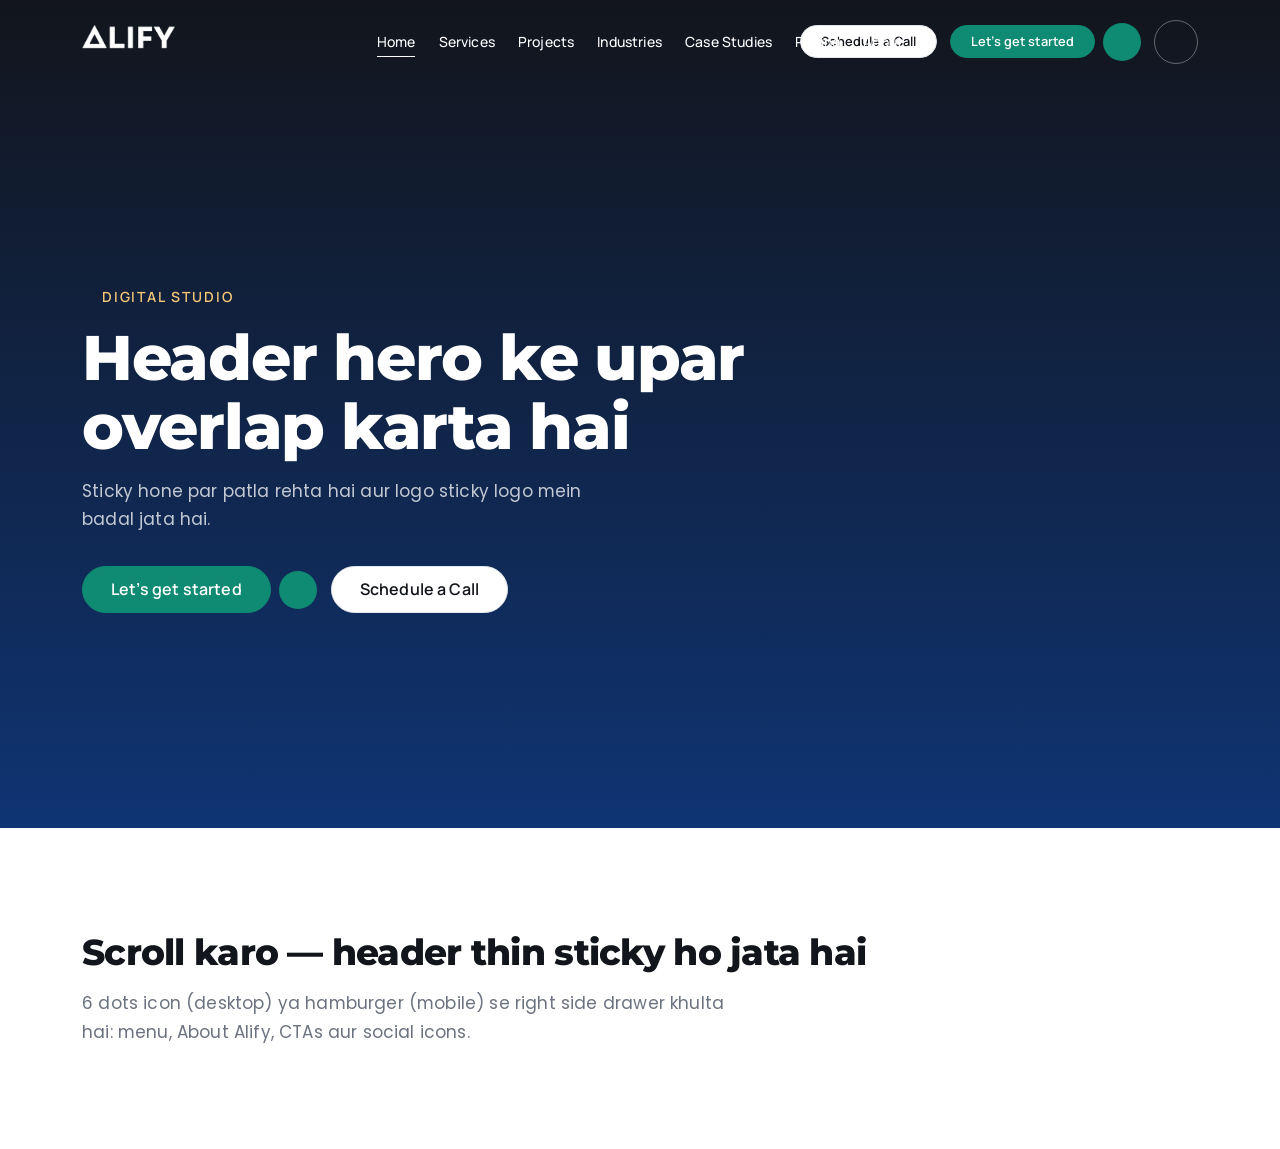
==== assets/pages/header-preview/index.html @ 5eb7c777 "Add header component: logo + centered menu + CTAs + right drawer - header.php: transparent-over-hero" ====
<!DOCTYPE html>
<html lang="en">
<head>
<meta charset="UTF-8">
<meta name="viewport" content="width=device-width, initial-scale=1.0">
<title>Alify — Header Preview</title>
<link rel="stylesheet" href="../../bootstrap/dist/css/bootstrap.min.css">
<link rel="stylesheet" href="../../css/style.css">
<link rel="stylesheet" href="../../css/header.css">
<link rel="stylesheet" href="../../css/drawer.css">
<link rel="stylesheet" href="css/header-preview.css">
</head>
<body class="alify-has-transparent-header">

<!-- ================= HEADER ================= -->
<header id="masthead" class="alify-header alify-header--transparent" data-alify-header>
  <div class="alify-header__inner container">

    <div class="alify-header__brand">
      <div class="alify-brand">
        <a class="alify-brand__link" href="#" rel="home" aria-label="Alify — Home">
          <img class="alify-brand__img alify-brand__img--light" src="../../images/logo/light-logo.png" alt="Alify" width="469" height="125">
          <img class="alify-brand__img alify-brand__img--dark" src="../../images/logo/dark-logo.png" alt="" width="469" height="125" aria-hidden="true">
          <img class="alify-brand__img alify-brand__img--sticky" src="../../images/logo/sticky-logo.png" alt="" width="469" height="125" aria-hidden="true">
        </a>
      </div>
    </div>

    <nav class="alify-header__nav" aria-label="Primary menu">
      <ul class="alify-nav__list">
        <li class="menu-item current-menu-item"><a href="#">Home</a></li>
        <li class="menu-item"><a href="#">Services</a></li>
        <li class="menu-item"><a href="#">Projects</a></li>
        <li class="menu-item"><a href="#">Industries</a></li>
        <li class="menu-item"><a href="#">Case Studies</a></li>
        <li class="menu-item"><a href="#">Pricing</a></li>
        <li class="menu-item"><a href="#">About</a></li>
      </ul>
    </nav>

    <div class="alify-header__actions">
      <div class="alify-header__cta alify-header__cta--secondary">
        <a class="alify-btn btn btn-outline btn-sm" href="#">Schedule a Call</a>
      </div>
      <div class="alify-header__cta alify-header__cta--primary">
        <a class="alify-btn btn-split" href="#">
          <span class="btn btn-fill btn-sm">Let&rsquo;s get started</span>
          <span class="btn-circle" aria-hidden="true"><i class="ph ph-arrow-up-right"></i></span>
        </a>
      </div>

      <button type="button" class="alify-header__dots" data-alify-drawer-open aria-expanded="false" aria-controls="alify-drawer" aria-label="Open menu panel">
        <i class="ph ph-dots-six" aria-hidden="true"></i>
      </button>

      <button type="button" class="alify-header__burger" data-alify-drawer-open aria-expanded="false" aria-controls="alify-drawer" aria-label="Open menu">
        <i class="ph ph-list" aria-hidden="true"></i>
      </button>
    </div>
  </div>
</header>

<!-- ================= DRAWER ================= -->
<div id="alify-drawer" class="alify-drawer" data-alify-drawer aria-hidden="true">
  <div class="alify-drawer__overlay" data-alify-drawer-close tabindex="-1" aria-hidden="true"></div>

  <aside class="alify-drawer__panel" role="dialog" aria-modal="true" aria-labelledby="alify-drawer-title">
    <div class="alify-drawer__head">
      <h2 id="alify-drawer-title" class="screen-reader-text">Menu</h2>
      <div class="alify-brand alify-brand--drawer">
        <a class="alify-brand__link" href="#" rel="home" aria-label="Alify — Home">
          <img class="alify-brand__img alify-brand__img--dark is-active" src="../../images/logo/dark-logo.png" alt="Alify" width="469" height="125">
        </a>
      </div>
      <button type="button" class="alify-drawer__close" data-alify-drawer-close aria-label="Close menu">
        <i class="ph ph-x" aria-hidden="true"></i>
      </button>
    </div>

    <div class="alify-drawer__body">
      <nav class="alify-drawer__nav" aria-label="Drawer menu">
        <ul class="alify-drawer__list">
          <li class="menu-item current-menu-item"><a href="#">Home</a></li>
          <li class="menu-item menu-item-has-children">
            <a href="#">Services</a>
            <ul class="sub-menu">
              <li class="menu-item"><a href="#">Web Development</a></li>
              <li class="menu-item"><a href="#">Brand Strategy</a></li>
              <li class="menu-item"><a href="#">SEO &amp; Growth</a></li>
            </ul>
          </li>
          <li class="menu-item"><a href="#">Projects</a></li>
          <li class="menu-item"><a href="#">Industries</a></li>
          <li class="menu-item"><a href="#">Case Studies</a></li>
          <li class="menu-item"><a href="#">Pricing</a></li>
          <li class="menu-item"><a href="#">About</a></li>
          <li class="menu-item"><a href="#">Careers</a></li>
          <li class="menu-item"><a href="#">Contact</a></li>
        </ul>
      </nav>

      <div class="alify-drawer__about">
        <p class="eyebrow"><i class="ph ph-triangle" aria-hidden="true"></i>About Alify</p>
        <h3 class="alify-drawer__about-title">We build brands that move business forward</h3>
        <p class="alify-drawer__about-text">Alify is a strategy-led digital studio. We design, build and scale digital experiences that turn attention into revenue.</p>
      </div>

      <div class="alify-drawer__ctas">
        <a class="alify-btn btn-split alify-drawer__cta" href="#">
          <span class="btn btn-fill">Let&rsquo;s get started</span>
          <span class="btn-circle" aria-hidden="true"><i class="ph ph-arrow-up-right"></i></span>
        </a>
        <a class="alify-btn btn btn-outline alify-drawer__cta" href="#">Schedule a Call</a>
      </div>

      <div class="alify-drawer__social">
        <p class="alify-drawer__social-label">Follow us</p>
        <ul class="alify-drawer__social-list">
          <li><a class="alify-drawer__social-link" href="#" aria-label="LinkedIn"><i class="ph ph-linkedin-logo" aria-hidden="true"></i></a></li>
          <li><a class="alify-drawer__social-link" href="#" aria-label="Instagram"><i class="ph ph-instagram-logo" aria-hidden="true"></i></a></li>
          <li><a class="alify-drawer__social-link" href="#" aria-label="X"><i class="ph ph-x-logo" aria-hidden="true"></i></a></li>
          <li><a class="alify-drawer__social-link" href="#" aria-label="Facebook"><i class="ph ph-facebook-logo" aria-hidden="true"></i></a></li>
          <li><a class="alify-drawer__social-link" href="#" aria-label="YouTube"><i class="ph ph-youtube-logo" aria-hidden="true"></i></a></li>
        </ul>
      </div>
    </div>
  </aside>
</div>

<div id="content" class="site-content">

  <!-- HERO (header iske upar overlap karta hai) -->
  <section class="hp-hero">
    <div class="container">
      <p class="eyebrow eyebrow-light"><i class="ph ph-triangle"></i>Digital Studio</p>
      <h1 class="hp-hero__title">Header hero ke upar overlap karta hai</h1>
      <p class="hp-hero__text">Sticky hone par patla rehta hai aur logo sticky logo mein badal jata hai.</p>
      <div class="hp-hero__ctas">
        <a class="alify-btn btn-split" href="#">
          <span class="btn btn-fill">Let&rsquo;s get started</span>
          <span class="btn-circle" aria-hidden="true"><i class="ph ph-arrow-up-right"></i></span>
        </a>
        <a class="alify-btn btn btn-outline" href="#">Schedule a Call</a>
      </div>
    </div>
  </section>

  <section class="hp-filler">
    <div class="container">
      <h2 class="hp-filler__title">Scroll karo — header thin sticky ho jata hai</h2>
      <p>6 dots icon (desktop) ya hamburger (mobile) se right side drawer khulta hai: menu, About Alify, CTAs aur social icons.</p>
    </div>
  </section>

</div>

<script src="../../bootstrap/dist/js/bootstrap.bundle.min.js"></script>
<script src="../../js/main.js"></script>
<script src="../../js/header.js"></script>
<script src="js/header-preview.js"></script>
</body>
</html>
---- assets/css/style.css ----
/* ============================================================
   style.css — MAIN stylesheet (sab se pehle yahi link karein)
   ------------------------------------------------------------
   IMPORT ORDER:
     1) variables.css  — colors, gradients, fonts, tokens
     2) fonts.css      — @font-face (Manrope, Montserrat, Poppins)
     3) icons.css      — Phosphor thin icon classes (.ph-*)
     4) utility.css    — saari utility CSS
   ------------------------------------------------------------
   YAAD RAKHNE WALI BAATEIN (rules):
   1. Heading  -> Montserrat
      Eyebrow  -> Manrope
      Accent   -> Manrope
      Paragraph-> Poppins
   2. Saray fonts clamp() se screen k hisaab se responsive hain
      (size variables.css main --fs-* mein hain).
   3. Bootstrap SIRF grid/layout ke liye:
      <section>  (ye HTML TAG hai — bootstrap class NAHI)
        > .container | .container-fluid
          > .row
            > .col / .col-md-6 / ... (sirf col classes)
      (Bootstrap ki full CSS assets/bootstrap/ se load hoti hai;
       components buttons/modal waghera use nahi karne.)
   4. Eyebrow ka start:
      <i class="ph ph-triangle"></i>  — ye icon continue rotate hota hai
   5. Har page ki apni CSS/JS alag folder mein:
      assets/pages/<page-name>/css/<page-name>.css
      assets/pages/<page-name>/js/<page-name>.js
      (HTML mein style.css/phir us page ki CSS last mein link karein)
   6. Bootstrap se conflict na ho: bootstrap.min.css PEHLE,
      yeh file uske BAAD link karein.
   ============================================================ */

@import url("variables.css");
@import url("fonts.css");
@import url("icons.css");
@import url("utility.css");
@import url("components.css");

/* ===== BASE ===== */
*,
*::before,
*::after {
  box-sizing: border-box;
}

html {
  scroll-behavior: smooth;
  -webkit-text-size-adjust: 100%;
}

body {
  margin: 0;
  font-family: var(--font-body);          /* Paragraphs -> Poppins */
  font-size: var(--fs-body);
  font-weight: var(--fw-regular);
  line-height: var(--lh-body);
  letter-spacing: var(--ls-body);
  color: var(--color-body);
  background-color: var(--color-white);
  -webkit-font-smoothing: antialiased;
  -moz-osx-font-smoothing: grayscale;
  text-rendering: optimizeLegibility;
}

img,
svg,
video {
  max-width: 100%;
  height: auto;
  vertical-align: middle;
}

a {
  color: var(--color-primary);
  text-decoration: none;
  transition: color var(--transition);
}

a:hover {
  color: var(--color-accent);
}

ul,
ol {
  margin: 0;
  padding: 0;
}

button {
  font-family: inherit;
  cursor: pointer;
}

::selection {
  background-color: var(--color-primary);
  color: var(--color-white);
}

/* ===== TYPOGRAPHY ===== */

/* Headings -> Montserrat */
h1, h2, h3, h4, h5, h6,
.h1, .h2, .h3, .h4, .h5, .h6 {
  font-family: var(--font-heading);
  font-weight: var(--fw-bold);
  line-height: var(--lh-heading);
  letter-spacing: var(--ls-tight);
  color: var(--color-heading);
  margin-top: 0;
  margin-bottom: 0.6em;
  text-wrap: balance;
}

h1, .h1 { font-size: var(--fs-h1); font-weight: var(--fw-extrabold); }
h2, .h2 { font-size: var(--fs-h2); font-weight: var(--fw-extrabold); }
h3, .h3 { font-size: var(--fs-h3); font-weight: var(--fw-bold); }
h4, .h4 { font-size: var(--fs-h4); font-weight: var(--fw-bold); }
h5, .h5 { font-size: var(--fs-h5); font-weight: var(--fw-semibold); }
h6, .h6 { font-size: var(--fs-h6); font-weight: var(--fw-semibold); }

.display-1 { font-size: var(--fs-display); font-weight: var(--fw-extrabold); line-height: var(--lh-tight); }

/* Paragraphs -> Poppins */
p {
  margin-top: 0;
  margin-bottom: 1em;
}

p:last-child {
  margin-bottom: 0;
}

.lead {
  font-size: var(--fs-lg);
  line-height: 1.65;
  color: var(--color-muted);
}

/* Small text */
small,
.text-small {
  font-size: var(--fs-sm);
}

/* ===== EYEBROW (Manrope + rotating triangle icon) =====
   HTML:
   <span class="eyebrow"><i class="ph ph-triangle"></i> Section Title</span>
*/
.eyebrow {
  display: inline-flex;
  align-items: center;
  gap: 0.55em;
  font-family: var(--font-eyebrow);       /* Eyebrow -> Manrope */
  font-size: var(--fs-eyebrow);
  font-weight: var(--fw-semibold);
  line-height: var(--lh-eyebrow);
  letter-spacing: var(--ls-eyebrow);
  text-transform: uppercase;
  color: var(--color-accent);
  margin-bottom: var(--space-4);
}

/* Triangle icon: start mein hoga aur continuously rotate karega */
.eyebrow .ph-triangle,
.eyebrow > i.ph:first-child {
  width: 0.85em;
  height: 0.85em;
  animation: eyebrow-spin 4s linear infinite;
  transform-origin: center;
}

@keyframes eyebrow-spin {
  from { transform: rotate(0deg); }
  to   { transform: rotate(360deg); }
}

/* Dark section par eyebrow variants */
.eyebrow-light { color: var(--color-amber-light); }
.eyebrow-white { color: var(--color-white); }

/* ===== ACCENT TEXT (Manrope) ===== */
.accent,
.accent-text {
  font-family: var(--font-accent);       /* Accent -> Manrope */
  font-weight: var(--fw-semibold);
  color: var(--color-accent);
}

/* ===== SECTION + BOOTSTRAP GRID PATTERN =====
   Hum sirf ye 3 cheezein use karenge:

   <section class="py-5">                     <- HTML tag (bootstrap class nahi)
     <div class="container">                  <- ya container-fluid
       <div class="row">
         <div class="col-12 col-md-6">...</div>
         <div class="col-12 col-md-6">...</div>
       </div>
     </div>
   </section>
*/
section {
  position: relative;
}

/* Agar chaho to section ko default spacing do (optional) */
.section {
  padding-block: var(--section-y);
}

/* ===== SCROLLBAR (subtle) ===== */
::-webkit-scrollbar {
  width: 10px;
  height: 10px;
}

::-webkit-scrollbar-track {
  background: var(--color-secondary);
}

::-webkit-scrollbar-thumb {
  background: var(--color-gray-400);
  border-radius: var(--radius-pill);
}

::-webkit-scrollbar-thumb:hover {
  background: var(--color-gray-500);
}

/* ===== REDUCED MOTION (a11y) ===== */
@media (prefers-reduced-motion: reduce) {
  html {
    scroll-behavior: auto;
  }

  .eyebrow .ph-triangle,
  .eyebrow > i.ph:first-child {
    animation: none;
  }

  *,
  *::before,
  *::after {
    animation-duration: 0.01ms !important;
    transition-duration: 0.01ms !important;
  }
}

/* ============================================================
   PAGE-SPECIFIC CSS YAHAN NAHI —
   assets/pages/<page-name>/css/<page-name>.css mein likhein
   aur style.css ke BAAD HTML mein link karein.
   ============================================================ */
---- assets/css/header.css ----
/* ============================================================
   header.css — Site header
   ------------------------------------------------------------
   Layout: [logo] ......... [center menu] ......... [CTAs + 6 dots]
   - Hero ke upar overlap (front page) — transparent
   - Thin height; sticky hone par bhi thin (thodi aur kam)
   - Logo: light (dark bg) / dark (light bg) / sticky (scrolled)
   - < 992px: menu -> hamburger -> same right side drawer
   ------------------------------------------------------------
   Variables yahan hi define hain (sirf header ke liye):
   ============================================================ */

:root {
  --header-h:        5.25rem;   /* 84px — thin */
  --header-h-stuck:  4.25rem;   /* 68px — sticky bhi patla */
  --header-h-mobile: 4rem;      /* 64px */
  --header-h-mobile-stuck: 3.5rem; /* 56px */
  --header-pad:      clamp(1rem, 2.2vw, 2.5rem);
  --header-z:        900;
}

/* ===== HEADER SHELL ===== */
.alify-header {
  position: fixed;
  top: 0;
  left: 0;
  right: 0;
  z-index: var(--header-z);
  height: var(--header-h);
  background-color: transparent;
  border-bottom: 1px solid transparent;
  transition: height var(--transition), background-color var(--transition),
              border-color var(--transition), box-shadow var(--transition),
              backdrop-filter var(--transition);
}

/* 3 columns: [brand] [menu — exact center] [actions] */
.alify-header__inner {
  display: grid;
  grid-template-columns: 1fr auto 1fr;
  column-gap: clamp(0.75rem, 2vw, 2rem);
  align-items: center;
  height: 100%;
}

/* ===== STATES ===== */

/* 1) Solid (andari pages) — white bg */
.alify-header--solid {
  background-color: var(--color-white);
  border-bottom-color: var(--color-border);
}

/* 2) Transparent (hero ke upar) */
.alify-header--transparent {
  background-color: transparent;
}

/* 3) Sticky / scrolled — dono cases mein white + shadow */
.alify-header.is-scrolled {
  height: var(--header-h-stuck);
  background-color: var(--color-white);
  border-bottom-color: var(--color-border);
  box-shadow: var(--shadow-sm);
  -webkit-backdrop-filter: saturate(180%) blur(12px);
  backdrop-filter: saturate(180%) blur(12px);
}

/* ===== BRAND / LOGO ===== */
.alify-header__brand {
  justify-self: start;
  display: flex;
  align-items: center;
}

.alify-brand__link {
  display: inline-flex;
  align-items: center;
  text-decoration: none;
}

.alify-brand__img {
  display: none;
  width: auto;
  height: clamp(1.375rem, 1.15rem + 0.5vw, 1.6875rem); /* 22 -> 27px */
  max-width: 100%;
  transition: height var(--transition);
}

/* Default (transparent header, dark hero): light logo */
.alify-header--transparent .alify-brand__img--light {
  display: inline-block;
}

/* Solid header ya light hero ke upar: dark logo */
.alify-header--solid .alify-brand__img--dark,
.alify-header--on-light .alify-brand__img--dark {
  display: inline-block;
}

.alify-header--solid .alify-brand__img--light,
.alify-header--on-light .alify-brand__img--light {
  display: none;
}

/* Scrolled: sticky logo (sab variants ko override karta hai) */
.alify-header.is-scrolled .alify-brand__img--light,
.alify-header.is-scrolled .alify-brand__img--dark {
  display: none;
}

.alify-header.is-scrolled .alify-brand__img--sticky {
  display: inline-block;
}

.alify-header.is-scrolled .alify-brand__img {
  height: clamp(1.25rem, 1.05rem + 0.4vw, 1.5rem);
}

/* Drawer ke andar wala brand: sirf dark logo, fixed size */
.alify-brand--drawer .alify-brand__img--dark.is-active {
  display: inline-block;
  height: 1.75rem;
}

/* ===== CENTER NAV ===== */
/* Center column: menu exactly page-center */
.alify-header__nav {
  justify-self: center;
  display: flex;
  justify-content: center;
  min-width: 0;
}

.alify-nav__list {
  display: flex;
  align-items: center;
  justify-content: center;
  gap: clamp(1rem, 1.8vw, 2rem);
  margin: 0;
  padding: 0;
  list-style: none;
}

.alify-nav__list .menu-item {
  position: relative;
  margin: 0;
  padding: 0;
}

.alify-nav__list .menu-item > a {
  position: relative;
  display: inline-flex;
  align-items: center;
  gap: 0.375rem;
  padding: 0.5rem 0;
  font-family: var(--font-accent);
  font-size: clamp(0.8125rem, 0.78rem + 0.12vw, 0.9375rem);
  font-weight: var(--fw-medium);
  color: var(--color-heading);
  text-decoration: none;
  white-space: nowrap;
  transition: color var(--transition);
}

/* Underline animation */
.alify-nav__list .menu-item > a::after {
  content: "";
  position: absolute;
  left: 0;
  bottom: 0.25rem;
  width: 100%;
  height: 1.5px;
  background-color: currentColor;
  transform: scaleX(0);
  transform-origin: right;
  transition: transform var(--transition);
}

.alify-nav__list .menu-item > a:hover::after,
.alify-nav__list .menu-item.current-menu-item > a::after,
.alify-nav__list .menu-item.current-menu-ancestor > a::after {
  transform: scaleX(1);
  transform-origin: left;
}

.alify-nav__list .menu-item > a:hover {
  color: var(--color-teal);
}

.alify-nav__list .current-menu-item > a,
.alify-nav__list .current-menu-ancestor > a {
  color: var(--color-primary);
}

/* Transparent header (dark hero) ke andar links white */
.alify-header--transparent .alify-nav__list .menu-item > a {
  color: var(--color-white);
}

.alify-header--transparent .alify-nav__list .menu-item > a:hover {
  color: var(--color-amber-light);
}

.alify-header--on-light .alify-nav__list .menu-item > a {
  color: var(--color-heading);
}

.alify-header--on-light .alify-nav__list .menu-item > a:hover {
  color: var(--color-teal);
}

/* Scrolled: links wapas dark */
.alify-header.is-scrolled .alify-nav__list .menu-item > a {
  color: var(--color-heading);
}

.alify-header.is-scrolled .alify-nav__list .menu-item > a:hover {
  color: var(--color-teal);
}

.alify-header.is-scrolled .alify-nav__list .current-menu-item > a {
  color: var(--color-primary);
}

/* ===== DESKTOP DROPDOWN (submenu) ===== */
.alify-nav__list .sub-menu {
  position: absolute;
  top: calc(100% + 0.75rem);
  left: 50%;
  min-width: 13rem;
  margin: 0;
  padding: 0.5rem;
  list-style: none;
  background-color: var(--color-white);
  border: 1px solid var(--color-border);
  border-radius: var(--radius-md);
  box-shadow: var(--shadow-lg);
  opacity: 0;
  visibility: hidden;
  transform: translate(-50%, 0.5rem);
  transition: opacity var(--transition), transform var(--transition), visibility var(--transition);
}

.alify-nav__list .menu-item-has-children:hover > .sub-menu,
.alify-nav__list .menu-item-has-children:focus-within > .sub-menu {
  opacity: 1;
  visibility: visible;
  transform: translate(-50%, 0);
}

.alify-nav__list .sub-menu .menu-item > a {
  display: block;
  padding: 0.5rem 0.75rem;
  color: var(--color-heading);
  border-radius: var(--radius-sm);
}

.alify-nav__list .sub-menu .menu-item > a::after {
  display: none;
}

.alify-nav__list .sub-menu .menu-item > a:hover {
  background-color: var(--color-gray-100);
  color: var(--color-teal);
}

/* caret icon (agar menu item ke andar caret mark ho) */
.alify-nav__list .menu-item-has-children > a .ph {
  width: 0.75em;
  height: 0.75em;
}

/* ===== RIGHT ACTIONS ===== */
.alify-header__actions {
  justify-self: end;
  display: flex;
  align-items: center;
  justify-content: flex-end;
  gap: clamp(0.5rem, 1vw, 0.875rem);
  min-width: 0;
}

.alify-header__cta {
  display: inline-flex;
}

/* 6 dots button */
.alify-header__dots,
.alify-header__burger {
  display: inline-flex;
  align-items: center;
  justify-content: center;
  width: 2.75rem;
  height: 2.75rem;
  padding: 0;
  font-size: 1.25rem;
  color: var(--color-heading);
  background-color: transparent;
  border: 1px solid var(--color-border);
  border-radius: var(--radius-circle);
  cursor: pointer;
  transition: all var(--transition);
}

.alify-header__dots .ph,
.alify-header__burger .ph {
  width: 1.25em;
  height: 1.25em;
  transition: transform var(--transition);
}

.alify-header__dots:hover,
.alify-header__burger:hover {
  color: var(--color-white);
  background-color: var(--color-teal);
  border-color: var(--color-teal);
}

.alify-header__dots:hover .ph {
  transform: rotate(90deg);
}

.alify-header__dots:focus-visible,
.alify-header__burger:focus-visible {
  outline: 2px solid var(--color-teal);
  outline-offset: 3px;
}

/* Transparent header ke andar buttons white border */
.alify-header--transparent .alify-header__dots,
.alify-header--transparent .alify-header__burger {
  color: var(--color-white);
  border-color: rgba(255, 255, 255, 0.35);
}

.alify-header--on-light .alify-header__dots,
.alify-header--on-light .alify-header__burger {
  color: var(--color-heading);
  border-color: var(--color-border);
}

.alify-header.is-scrolled .alify-header__dots,
.alify-header.is-scrolled .alify-header__burger {
  color: var(--color-heading);
  border-color: var(--color-border);
}

/* burger sirf mobile par */
.alify-header__burger {
  display: none;
}

/* ===== CONTENT OFFSET ===== */
/* Solid header: content ko header se neeche rakho.
   Transparent header: hero header ke neeche se shuru hota hai (overlap). */
body.alify-has-solid-header .site-content {
  padding-top: var(--header-h);
}

/* ===== RESPONSIVE ===== */
/* 1100px se neeche: menu gap thoda kam (overflow na ho) */
@media (max-width: 1099.98px) {
  .alify-nav__list {
    gap: 0.75rem;
  }
}

/* 1280px se neeche: secondary CTA chhupao (menu ko jagah mile) */
@media (max-width: 1279.98px) {
  .alify-header__cta--secondary {
    display: none;
  }
}

/* 992px se neeche: center menu + dots chhupao, hamburger dikhao */
@media (max-width: 991.98px) {
  /* Menu chhupa -> 2 columns (brand left, actions right) */
  .alify-header__inner {
    grid-template-columns: 1fr auto;
  }

  .alify-header__nav {
    display: none;
  }

  .alify-header__dots {
    display: none;
  }

  .alify-header__burger {
    display: inline-flex;
  }

  body.alify-has-solid-header .site-content {
    padding-top: var(--header-h-mobile);
  }

  .alify-header,
  .alify-header.is-scrolled {
    height: var(--header-h-mobile);
  }

  .alify-header.is-scrolled {
    height: var(--header-h-mobile-stuck);
  }
}

/* 768px se neeche: header CTA bhi chhupao (drawer mein hai) */
@media (max-width: 767.98px) {
  .alify-header__cta {
    display: none;
  }

  .alify-header__dots,
  .alify-header__burger {
    width: 2.5rem;
    height: 2.5rem;
    font-size: 1.125rem;
  }
}

/* ===== A11Y ===== */
@media (prefers-reduced-motion: reduce) {
  .alify-header,
  .alify-brand__img,
  .alify-nav__list .menu-item > a::after,
  .alify-nav__list .sub-menu,
  .alify-header__dots,
  .alify-header__burger {
    transition: none;
  }

  .alify-header__dots:hover .ph {
    transform: none;
  }
}

/* ===== WP ADMIN BAR OFFSET (logged-in admin) ===== */
.admin-bar .alify-header {
  top: 32px;
}

@media (max-width: 782px) {
  .admin-bar .alify-header {
    top: 46px;
  }
}
---- assets/css/drawer.css ----
/* ============================================================
   drawer.css — Right side slide drawer (6-dots + hamburger)
   ------------------------------------------------------------
   Contents: menu (saare pages), About Alify, CTAs, social icons.
   Khulta hai: [data-alify-drawer-open]  |  Band: [data-alify-drawer-close], ESC, overlay
   JS: assets/js/header.js
   ============================================================ */

:root {
  --drawer-w:      min(27rem, 92vw);
  --drawer-z:      1100;
  --drawer-pad:    clamp(1.25rem, 3vw, 2rem);
}

/* ===== SHELL ===== */
.alify-drawer {
  position: fixed;
  inset: 0;
  z-index: var(--drawer-z);
  visibility: hidden;
  pointer-events: none;
}

.alify-drawer.is-open {
  visibility: visible;
  pointer-events: auto;
}

/* ===== OVERLAY ===== */
.alify-drawer__overlay {
  position: absolute;
  inset: 0;
  background-color: var(--color-overlay);
  opacity: 0;
  -webkit-backdrop-filter: blur(3px);
  backdrop-filter: blur(3px);
  transition: opacity var(--transition);
}

.alify-drawer.is-open .alify-drawer__overlay {
  opacity: 1;
}

/* ===== PANEL ===== */
.alify-drawer__panel {
  position: absolute;
  top: 0;
  right: 0;
  display: flex;
  flex-direction: column;
  width: var(--drawer-w);
  height: 100%;
  max-height: 100vh;
  max-height: 100dvh;
  background-color: var(--color-secondary);
  box-shadow: var(--shadow-xl);
  transform: translateX(100%);
  transition: transform var(--transition);
  overflow: hidden;
}

.alify-drawer.is-open .alify-drawer__panel {
  transform: translateX(0);
}

/* ===== HEAD ===== */
.alify-drawer__head {
  display: flex;
  align-items: center;
  justify-content: space-between;
  gap: 1rem;
  flex-shrink: 0;
  padding: var(--drawer-pad);
  padding-bottom: clamp(0.75rem, 1.5vw, 1rem);
  border-bottom: 1px solid var(--color-border);
}

.alify-drawer__close {
  display: inline-flex;
  align-items: center;
  justify-content: center;
  width: 2.5rem;
  height: 2.5rem;
  flex-shrink: 0;
  padding: 0;
  font-size: 1.125rem;
  color: var(--color-heading);
  background-color: transparent;
  border: 1px solid var(--color-border);
  border-radius: var(--radius-circle);
  cursor: pointer;
  transition: all var(--transition);
}

.alify-drawer__close:hover {
  color: var(--color-white);
  background-color: var(--color-charcoal);
  border-color: var(--color-charcoal);
}

.alify-drawer__close:focus-visible {
  outline: 2px solid var(--color-teal);
  outline-offset: 3px;
}

/* ===== BODY (scrollable) ===== */
.alify-drawer__body {
  flex: 1 1 auto;
  overflow-y: auto;
  overscroll-behavior: contain;
  -webkit-overflow-scrolling: touch;
  padding: var(--drawer-pad);
  display: flex;
  flex-direction: column;
  gap: clamp(1.5rem, 3vw, 2.25rem);
}

/* ===== MENU ===== */
.alify-drawer__list,
.alify-drawer__list .sub-menu {
  margin: 0;
  padding: 0;
  list-style: none;
}

/* Flex row: link + submenu toggle ek line par; submenu neeche */
.alify-drawer__list > .menu-item {
  display: flex;
  flex-wrap: wrap;
  align-items: center;
  border-bottom: 1px solid var(--color-border);
}

.alify-drawer__list > .menu-item > a {
  display: flex;
  flex: 1 1 auto;
  align-items: center;
  justify-content: space-between;
  gap: 0.75rem;
  min-width: 0;
  padding: 0.875rem 0;
  font-family: var(--font-heading);
  font-size: clamp(1.0625rem, 1rem + 0.35vw, 1.25rem);
  font-weight: var(--fw-semibold);
  line-height: 1.3;
  color: var(--color-heading);
  text-decoration: none;
  transition: color var(--transition), padding-left var(--transition);
}

.alify-drawer__list > .menu-item > a:hover {
  color: var(--color-teal);
  padding-left: 0.25rem;
}

.alify-drawer__list .current-menu-item > a,
.alify-drawer__list .current-menu-ancestor > a {
  color: var(--color-primary);
}

/* submenu toggle button (JS banata hai) */
.alify-drawer__toggle {
  display: inline-flex;
  align-items: center;
  justify-content: center;
  width: 2rem;
  height: 2rem;
  flex-shrink: 0;
  padding: 0;
  color: var(--color-heading);
  background-color: transparent;
  border: 1px solid var(--color-border);
  border-radius: var(--radius-circle);
  cursor: pointer;
  transition: all var(--transition);
}

.alify-drawer__toggle .ph {
  width: 0.875em;
  height: 0.875em;
  transition: transform var(--transition);
}

.alify-drawer__toggle[aria-expanded="true"] {
  color: var(--color-white);
  background-color: var(--color-teal);
  border-color: var(--color-teal);
}

.alify-drawer__toggle[aria-expanded="true"] .ph {
  transform: rotate(180deg);
}

/* submenu (full width — toggle ke neeche) */
.alify-drawer__list > .menu-item > .sub-menu {
  flex: 0 0 100%;
}

.alify-drawer__list .sub-menu {
  display: none;
  padding: 0 0 0.625rem 0.875rem;
  border-left: 2px solid var(--color-border);
  margin-left: 0.125rem;
}

.alify-drawer__list .sub-menu.is-open {
  display: block;
}

.alify-drawer__list .sub-menu .menu-item > a {
  display: block;
  padding: 0.5rem 0;
  font-family: var(--font-body);
  font-size: 0.875rem;
  font-weight: var(--fw-regular);
  color: var(--color-body);
  text-decoration: none;
  transition: color var(--transition);
}

.alify-drawer__list .sub-menu .menu-item > a:hover {
  color: var(--color-teal);
}

/* ===== ABOUT ===== */
.alify-drawer__about {
  padding-top: clamp(0.25rem, 1vw, 0.5rem);
}

.alify-drawer__about .eyebrow {
  margin-bottom: 0.625rem;
}

.alify-drawer__about-title {
  margin: 0 0 0.625rem;
  font-family: var(--font-heading);
  font-size: clamp(1.25rem, 1.15rem + 0.45vw, 1.5rem);
  font-weight: var(--fw-bold);
  line-height: 1.25;
  color: var(--color-heading);
}

.alify-drawer__about-text {
  margin: 0;
  font-family: var(--font-body);
  font-size: clamp(0.875rem, 0.85rem + 0.1vw, 0.9375rem);
  line-height: 1.7;
  color: var(--color-muted);
}

/* ===== CTAs ===== */
.alify-drawer__ctas {
  display: flex;
  flex-direction: column;
  align-items: flex-start;
  gap: 0.75rem;
}

.alify-drawer__ctas .alify-btn,
.alify-drawer__ctas .btn {
  width: auto;
}

/* ===== SOCIAL ===== */
.alify-drawer__social {
  margin-top: auto;
  padding-top: clamp(1rem, 2vw, 1.5rem);
  border-top: 1px solid var(--color-border);
}

.alify-drawer__social-label {
  margin: 0 0 0.75rem;
  font-family: var(--font-eyebrow);
  font-size: var(--fs-badge);
  font-weight: var(--fw-semibold);
  letter-spacing: 0.08em;
  text-transform: uppercase;
  color: var(--color-muted);
}

.alify-drawer__social-list {
  display: flex;
  flex-wrap: wrap;
  gap: 0.5rem;
  margin: 0;
  padding: 0;
  list-style: none;
}

.alify-drawer__social-link {
  display: inline-flex;
  align-items: center;
  justify-content: center;
  width: 2.5rem;
  height: 2.5rem;
  font-size: 1.125rem;
  color: var(--color-heading);
  background-color: var(--color-white);
  border: 1px solid var(--color-border);
  border-radius: var(--radius-circle);
  text-decoration: none;
  transition: all var(--transition);
}

.alify-drawer__social-link:hover {
  color: var(--color-white);
  background-color: var(--color-teal);
  border-color: var(--color-teal);
  transform: translateY(-2px);
  box-shadow: var(--shadow-sm);
}

.alify-drawer__social-link:focus-visible {
  outline: 2px solid var(--color-teal);
  outline-offset: 3px;
}

/* ===== BODY SCROLL LOCK ===== */
body.alify-drawer-open {
  overflow: hidden;
}

/* ===== RESPONSIVE ===== */
@media (max-width: 575.98px) {
  .alify-drawer__panel {
    width: 100%;
  }

  .alify-drawer__list > .menu-item > a {
    padding: 0.75rem 0;
  }
}

/* ===== A11Y ===== */
@media (prefers-reduced-motion: reduce) {
  .alify-drawer__panel,
  .alify-drawer__overlay,
  .alify-drawer__toggle .ph,
  .alify-drawer__list > .menu-item > a {
    transition: none;
  }
}

/* ===== NO-JS FALLBACK =====
   Agar JavaScript band ho: submenus khud visible rahein,
   toggle buttons na hon. */
html:not(.alify-js) .alify-drawer__list .sub-menu {
  display: block;
}

/* ===== WP ADMIN BAR OFFSET ===== */
.admin-bar .alify-drawer {
  top: 32px;
}

@media (max-width: 782px) {
  .admin-bar .alify-drawer {
    top: 46px;
  }
}
---- assets/pages/header-preview/css/header-preview.css ----
/* ============================================================
   header-preview.css — sirf preview page ke liye
   ============================================================ */

.hp-hero {
  min-height: 92vh;
  display: flex;
  align-items: center;
  padding: calc(var(--header-h) + 3rem) 0 4rem;
  background: var(--o-night);
  color: var(--color-white);
}

.hp-hero__title {
  max-width: 18ch;
  font-size: clamp(2rem, 1.2rem + 3.4vw, 4rem);
  line-height: 1.1;
  color: var(--color-white);
  margin-bottom: 1rem;
}

.hp-hero__text {
  max-width: 48ch;
  font-family: var(--font-body);
  color: rgba(255, 255, 255, 0.75);
  margin-bottom: 2rem;
}

.hp-hero__ctas {
  display: flex;
  flex-wrap: wrap;
  gap: 0.875rem;
}

.hp-filler {
  padding: clamp(3rem, 8vw, 7rem) 0;
  background-color: var(--color-white);
}

.hp-filler__title {
  font-size: clamp(1.5rem, 1.1rem + 1.6vw, 2.25rem);
  margin-bottom: 0.875rem;
}

.hp-filler p {
  max-width: 60ch;
  color: var(--color-muted);
}
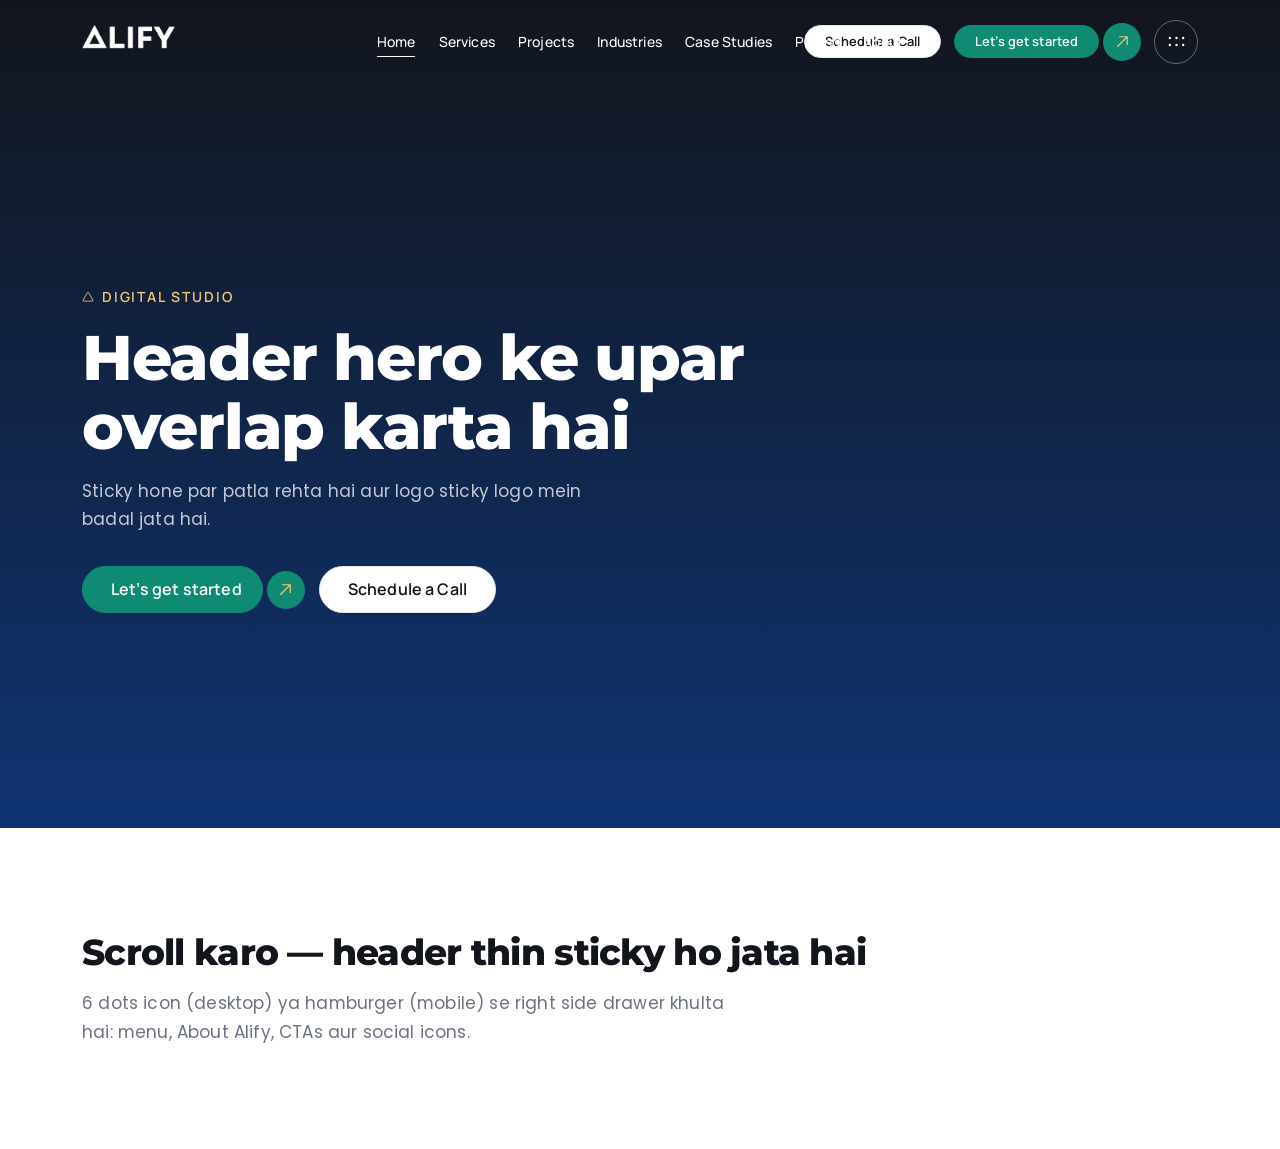
==== commit 311ae407: "Icons regular + page templates/auto pages + split button fix 1) Icons: Phosphor thin -> regular (151" ====
--- a/assets/pages/header-preview/index.html
+++ b/assets/pages/header-preview/index.html
@@ -45,7 +45,7 @@
       <div class="alify-header__cta alify-header__cta--primary">
         <a class="alify-btn btn-split" href="#">
           <span class="btn btn-fill btn-sm">Let&rsquo;s get started</span>
-          <span class="btn-circle" aria-hidden="true"><i class="ph ph-arrow-up-right"></i></span>
+          <span class="btn-circle" aria-hidden="true"><span class="btn-circle__icons"><i class="ph ph-arrow-up-right"></i><i class="ph ph-arrow-up-right"></i></span></span>
         </a>
       </div>
 
@@ -108,7 +108,7 @@
       <div class="alify-drawer__ctas">
         <a class="alify-btn btn-split alify-drawer__cta" href="#">
           <span class="btn btn-fill">Let&rsquo;s get started</span>
-          <span class="btn-circle" aria-hidden="true"><i class="ph ph-arrow-up-right"></i></span>
+          <span class="btn-circle" aria-hidden="true"><span class="btn-circle__icons"><i class="ph ph-arrow-up-right"></i><i class="ph ph-arrow-up-right"></i></span></span>
         </a>
         <a class="alify-btn btn btn-outline alify-drawer__cta" href="#">Schedule a Call</a>
       </div>
@@ -138,7 +138,7 @@
       <div class="hp-hero__ctas">
         <a class="alify-btn btn-split" href="#">
           <span class="btn btn-fill">Let&rsquo;s get started</span>
-          <span class="btn-circle" aria-hidden="true"><i class="ph ph-arrow-up-right"></i></span>
+          <span class="btn-circle" aria-hidden="true"><span class="btn-circle__icons"><i class="ph ph-arrow-up-right"></i><i class="ph ph-arrow-up-right"></i></span></span>
         </a>
         <a class="alify-btn btn btn-outline" href="#">Schedule a Call</a>
       </div>
--- a/assets/css/style.css
+++ b/assets/css/style.css
@@ -4,7 +4,7 @@
    IMPORT ORDER:
      1) variables.css  — colors, gradients, fonts, tokens
      2) fonts.css      — @font-face (Manrope, Montserrat, Poppins)
-     3) icons.css      — Phosphor thin icon classes (.ph-*)
+     3) icons.css      — Phosphor REGULAR icon classes (.ph-*)
      4) utility.css    — saari utility CSS
    ------------------------------------------------------------
    YAAD RAKHNE WALI BAATEIN (rules):
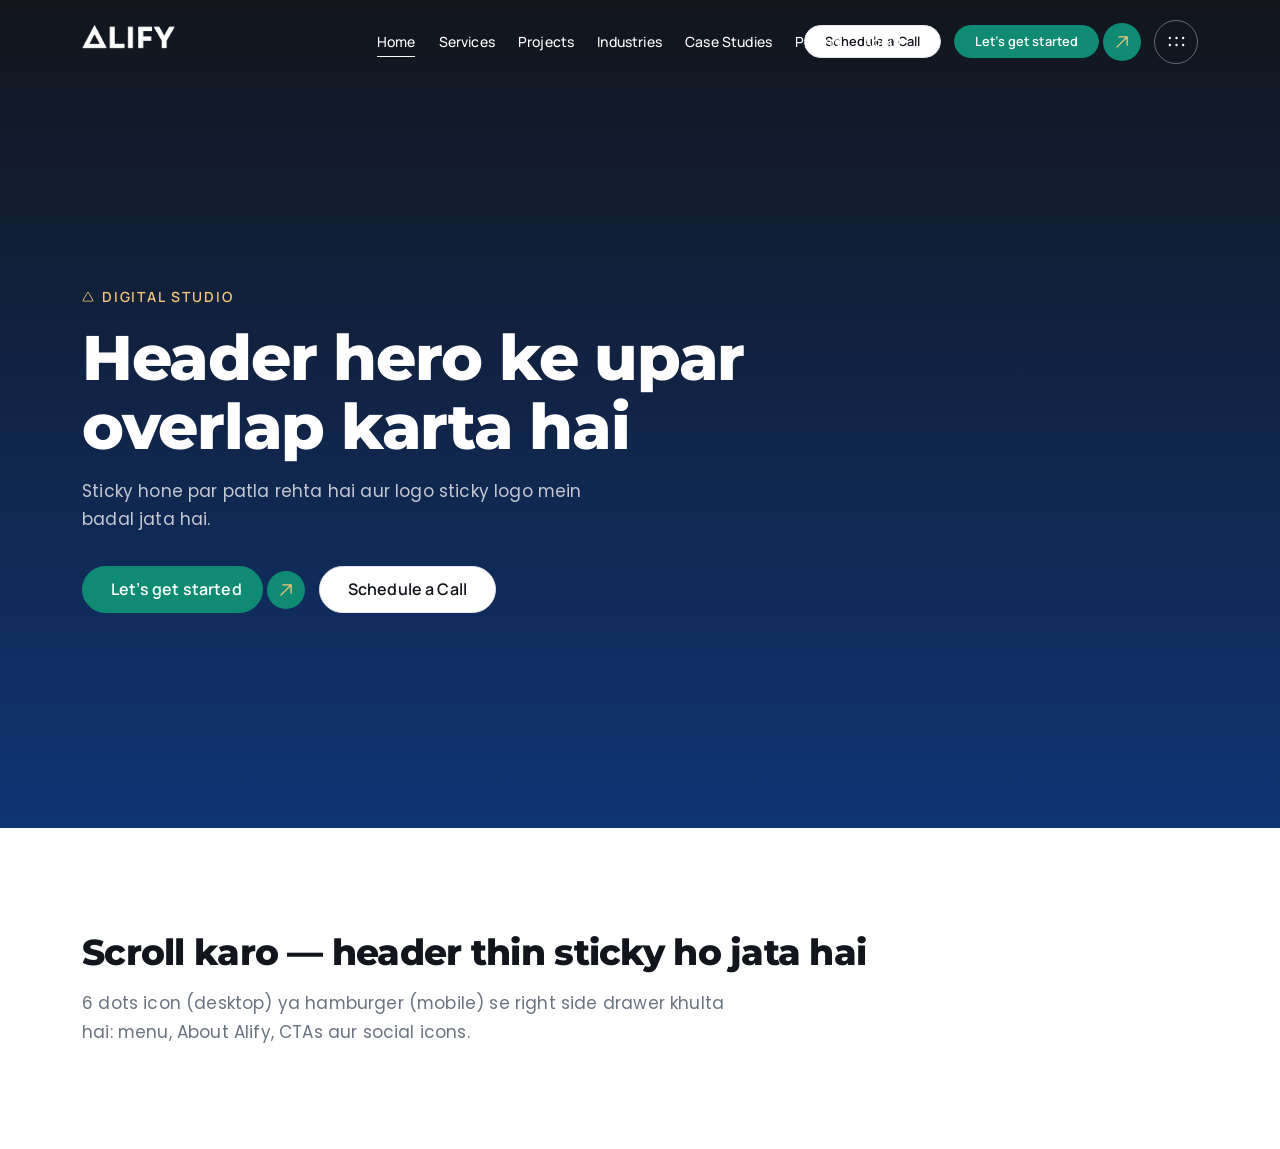
==== commit 05f927a4: "Fix split button icon swap + icons cache - Split button: icons now crossfade (opacity) while sliding" ====
--- a/assets/pages/header-preview/index.html
+++ b/assets/pages/header-preview/index.html
@@ -5,6 +5,7 @@
 <meta name="viewport" content="width=device-width, initial-scale=1.0">
 <title>Alify — Header Preview</title>
 <link rel="stylesheet" href="../../bootstrap/dist/css/bootstrap.min.css">
+<link rel="stylesheet" href="../../css/icons.css?v=1794410140">
 <link rel="stylesheet" href="../../css/style.css">
 <link rel="stylesheet" href="../../css/header.css">
 <link rel="stylesheet" href="../../css/drawer.css">
--- a/assets/css/icons.css
+++ b/assets/css/icons.css
@@ -0,0 +1,7583 @@
+/* ============================================================
+   icons.css — Phosphor Icons (REGULAR variant) mask classes
+   Auto-generated: har icon ke liye .ph-<name> class
+   Usage : <i class="ph ph-triangle"></i>
+           <i class="ph ph-arrow-right"></i>
+   Base  : .ph -> 1em box, currentColor se paint hota hai
+   Files : assets/icons/regular/<name>.svg
+   ============================================================ */
+
+.ph {
+  display: inline-block;
+  width: 1em;
+  height: 1em;
+  background-color: currentColor;
+  -webkit-mask-repeat: no-repeat;
+          mask-repeat: no-repeat;
+  -webkit-mask-position: center;
+          mask-position: center;
+  -webkit-mask-size: contain;
+          mask-size: contain;
+  vertical-align: -0.125em;
+  flex-shrink: 0;
+}
+
+.ph.ph-acorn {
+  -webkit-mask-image: url('../icons/regular/acorn.svg');
+          mask-image: url('../icons/regular/acorn.svg');
+}
+
+.ph.ph-address-book {
+  -webkit-mask-image: url('../icons/regular/address-book.svg');
+          mask-image: url('../icons/regular/address-book.svg');
+}
+
+.ph.ph-address-book-tabs {
+  -webkit-mask-image: url('../icons/regular/address-book-tabs.svg');
+          mask-image: url('../icons/regular/address-book-tabs.svg');
+}
+
+.ph.ph-air-traffic-control {
+  -webkit-mask-image: url('../icons/regular/air-traffic-control.svg');
+          mask-image: url('../icons/regular/air-traffic-control.svg');
+}
+
+.ph.ph-airplane {
+  -webkit-mask-image: url('../icons/regular/airplane.svg');
+          mask-image: url('../icons/regular/airplane.svg');
+}
+
+.ph.ph-airplane-in-flight {
+  -webkit-mask-image: url('../icons/regular/airplane-in-flight.svg');
+          mask-image: url('../icons/regular/airplane-in-flight.svg');
+}
+
+.ph.ph-airplane-landing {
+  -webkit-mask-image: url('../icons/regular/airplane-landing.svg');
+          mask-image: url('../icons/regular/airplane-landing.svg');
+}
+
+.ph.ph-airplane-takeoff {
+  -webkit-mask-image: url('../icons/regular/airplane-takeoff.svg');
+          mask-image: url('../icons/regular/airplane-takeoff.svg');
+}
+
+.ph.ph-airplane-taxiing {
+  -webkit-mask-image: url('../icons/regular/airplane-taxiing.svg');
+          mask-image: url('../icons/regular/airplane-taxiing.svg');
+}
+
+.ph.ph-airplane-tilt {
+  -webkit-mask-image: url('../icons/regular/airplane-tilt.svg');
+          mask-image: url('../icons/regular/airplane-tilt.svg');
+}
+
+.ph.ph-airplay {
+  -webkit-mask-image: url('../icons/regular/airplay.svg');
+          mask-image: url('../icons/regular/airplay.svg');
+}
+
+.ph.ph-alarm {
+  -webkit-mask-image: url('../icons/regular/alarm.svg');
+          mask-image: url('../icons/regular/alarm.svg');
+}
+
+.ph.ph-alien {
+  -webkit-mask-image: url('../icons/regular/alien.svg');
+          mask-image: url('../icons/regular/alien.svg');
+}
+
+.ph.ph-align-bottom {
+  -webkit-mask-image: url('../icons/regular/align-bottom.svg');
+          mask-image: url('../icons/regular/align-bottom.svg');
+}
+
+.ph.ph-align-bottom-simple {
+  -webkit-mask-image: url('../icons/regular/align-bottom-simple.svg');
+          mask-image: url('../icons/regular/align-bottom-simple.svg');
+}
+
+.ph.ph-align-center-horizontal {
+  -webkit-mask-image: url('../icons/regular/align-center-horizontal.svg');
+          mask-image: url('../icons/regular/align-center-horizontal.svg');
+}
+
+.ph.ph-align-center-horizontal-simple {
+  -webkit-mask-image: url('../icons/regular/align-center-horizontal-simple.svg');
+          mask-image: url('../icons/regular/align-center-horizontal-simple.svg');
+}
+
+.ph.ph-align-center-vertical {
+  -webkit-mask-image: url('../icons/regular/align-center-vertical.svg');
+          mask-image: url('../icons/regular/align-center-vertical.svg');
+}
+
+.ph.ph-align-center-vertical-simple {
+  -webkit-mask-image: url('../icons/regular/align-center-vertical-simple.svg');
+          mask-image: url('../icons/regular/align-center-vertical-simple.svg');
+}
+
+.ph.ph-align-left {
+  -webkit-mask-image: url('../icons/regular/align-left.svg');
+          mask-image: url('../icons/regular/align-left.svg');
+}
+
+.ph.ph-align-left-simple {
+  -webkit-mask-image: url('../icons/regular/align-left-simple.svg');
+          mask-image: url('../icons/regular/align-left-simple.svg');
+}
+
+.ph.ph-align-right {
+  -webkit-mask-image: url('../icons/regular/align-right.svg');
+          mask-image: url('../icons/regular/align-right.svg');
+}
+
+.ph.ph-align-right-simple {
+  -webkit-mask-image: url('../icons/regular/align-right-simple.svg');
+          mask-image: url('../icons/regular/align-right-simple.svg');
+}
+
+.ph.ph-align-top {
+  -webkit-mask-image: url('../icons/regular/align-top.svg');
+          mask-image: url('../icons/regular/align-top.svg');
+}
+
+.ph.ph-align-top-simple {
+  -webkit-mask-image: url('../icons/regular/align-top-simple.svg');
+          mask-image: url('../icons/regular/align-top-simple.svg');
+}
+
+.ph.ph-amazon-logo {
+  -webkit-mask-image: url('../icons/regular/amazon-logo.svg');
+          mask-image: url('../icons/regular/amazon-logo.svg');
+}
+
+.ph.ph-ambulance {
+  -webkit-mask-image: url('../icons/regular/ambulance.svg');
+          mask-image: url('../icons/regular/ambulance.svg');
+}
+
+.ph.ph-anchor {
+  -webkit-mask-image: url('../icons/regular/anchor.svg');
+          mask-image: url('../icons/regular/anchor.svg');
+}
+
+.ph.ph-anchor-simple {
+  -webkit-mask-image: url('../icons/regular/anchor-simple.svg');
+          mask-image: url('../icons/regular/anchor-simple.svg');
+}
+
+.ph.ph-android-logo {
+  -webkit-mask-image: url('../icons/regular/android-logo.svg');
+          mask-image: url('../icons/regular/android-logo.svg');
+}
+
+.ph.ph-angle {
+  -webkit-mask-image: url('../icons/regular/angle.svg');
+          mask-image: url('../icons/regular/angle.svg');
+}
+
+.ph.ph-angular-logo {
+  -webkit-mask-image: url('../icons/regular/angular-logo.svg');
+          mask-image: url('../icons/regular/angular-logo.svg');
+}
+
+.ph.ph-aperture {
+  -webkit-mask-image: url('../icons/regular/aperture.svg');
+          mask-image: url('../icons/regular/aperture.svg');
+}
+
+.ph.ph-app-store-logo {
+  -webkit-mask-image: url('../icons/regular/app-store-logo.svg');
+          mask-image: url('../icons/regular/app-store-logo.svg');
+}
+
+.ph.ph-app-window {
+  -webkit-mask-image: url('../icons/regular/app-window.svg');
+          mask-image: url('../icons/regular/app-window.svg');
+}
+
+.ph.ph-apple-logo {
+  -webkit-mask-image: url('../icons/regular/apple-logo.svg');
+          mask-image: url('../icons/regular/apple-logo.svg');
+}
+
+.ph.ph-apple-podcasts-logo {
+  -webkit-mask-image: url('../icons/regular/apple-podcasts-logo.svg');
+          mask-image: url('../icons/regular/apple-podcasts-logo.svg');
+}
+
+.ph.ph-approximate-equals {
+  -webkit-mask-image: url('../icons/regular/approximate-equals.svg');
+          mask-image: url('../icons/regular/approximate-equals.svg');
+}
+
+.ph.ph-archive {
+  -webkit-mask-image: url('../icons/regular/archive.svg');
+          mask-image: url('../icons/regular/archive.svg');
+}
+
+.ph.ph-armchair {
+  -webkit-mask-image: url('../icons/regular/armchair.svg');
+          mask-image: url('../icons/regular/armchair.svg');
+}
+
+.ph.ph-arrow-arc-left {
+  -webkit-mask-image: url('../icons/regular/arrow-arc-left.svg');
+          mask-image: url('../icons/regular/arrow-arc-left.svg');
+}
+
+.ph.ph-arrow-arc-right {
+  -webkit-mask-image: url('../icons/regular/arrow-arc-right.svg');
+          mask-image: url('../icons/regular/arrow-arc-right.svg');
+}
+
+.ph.ph-arrow-bend-double-up-left {
+  -webkit-mask-image: url('../icons/regular/arrow-bend-double-up-left.svg');
+          mask-image: url('../icons/regular/arrow-bend-double-up-left.svg');
+}
+
+.ph.ph-arrow-bend-double-up-right {
+  -webkit-mask-image: url('../icons/regular/arrow-bend-double-up-right.svg');
+          mask-image: url('../icons/regular/arrow-bend-double-up-right.svg');
+}
+
+.ph.ph-arrow-bend-down-left {
+  -webkit-mask-image: url('../icons/regular/arrow-bend-down-left.svg');
+          mask-image: url('../icons/regular/arrow-bend-down-left.svg');
+}
+
+.ph.ph-arrow-bend-down-right {
+  -webkit-mask-image: url('../icons/regular/arrow-bend-down-right.svg');
+          mask-image: url('../icons/regular/arrow-bend-down-right.svg');
+}
+
+.ph.ph-arrow-bend-left-down {
+  -webkit-mask-image: url('../icons/regular/arrow-bend-left-down.svg');
+          mask-image: url('../icons/regular/arrow-bend-left-down.svg');
+}
+
+.ph.ph-arrow-bend-left-up {
+  -webkit-mask-image: url('../icons/regular/arrow-bend-left-up.svg');
+          mask-image: url('../icons/regular/arrow-bend-left-up.svg');
+}
+
+.ph.ph-arrow-bend-right-down {
+  -webkit-mask-image: url('../icons/regular/arrow-bend-right-down.svg');
+          mask-image: url('../icons/regular/arrow-bend-right-down.svg');
+}
+
+.ph.ph-arrow-bend-right-up {
+  -webkit-mask-image: url('../icons/regular/arrow-bend-right-up.svg');
+          mask-image: url('../icons/regular/arrow-bend-right-up.svg');
+}
+
+.ph.ph-arrow-bend-up-left {
+  -webkit-mask-image: url('../icons/regular/arrow-bend-up-left.svg');
+          mask-image: url('../icons/regular/arrow-bend-up-left.svg');
+}
+
+.ph.ph-arrow-bend-up-right {
+  -webkit-mask-image: url('../icons/regular/arrow-bend-up-right.svg');
+          mask-image: url('../icons/regular/arrow-bend-up-right.svg');
+}
+
+.ph.ph-arrow-circle-down {
+  -webkit-mask-image: url('../icons/regular/arrow-circle-down.svg');
+          mask-image: url('../icons/regular/arrow-circle-down.svg');
+}
+
+.ph.ph-arrow-circle-down-left {
+  -webkit-mask-image: url('../icons/regular/arrow-circle-down-left.svg');
+          mask-image: url('../icons/regular/arrow-circle-down-left.svg');
+}
+
+.ph.ph-arrow-circle-down-right {
+  -webkit-mask-image: url('../icons/regular/arrow-circle-down-right.svg');
+          mask-image: url('../icons/regular/arrow-circle-down-right.svg');
+}
+
+.ph.ph-arrow-circle-left {
+  -webkit-mask-image: url('../icons/regular/arrow-circle-left.svg');
+          mask-image: url('../icons/regular/arrow-circle-left.svg');
+}
+
+.ph.ph-arrow-circle-right {
+  -webkit-mask-image: url('../icons/regular/arrow-circle-right.svg');
+          mask-image: url('../icons/regular/arrow-circle-right.svg');
+}
+
+.ph.ph-arrow-circle-up {
+  -webkit-mask-image: url('../icons/regular/arrow-circle-up.svg');
+          mask-image: url('../icons/regular/arrow-circle-up.svg');
+}
+
+.ph.ph-arrow-circle-up-left {
+  -webkit-mask-image: url('../icons/regular/arrow-circle-up-left.svg');
+          mask-image: url('../icons/regular/arrow-circle-up-left.svg');
+}
+
+.ph.ph-arrow-circle-up-right {
+  -webkit-mask-image: url('../icons/regular/arrow-circle-up-right.svg');
+          mask-image: url('../icons/regular/arrow-circle-up-right.svg');
+}
+
+.ph.ph-arrow-clockwise {
+  -webkit-mask-image: url('../icons/regular/arrow-clockwise.svg');
+          mask-image: url('../icons/regular/arrow-clockwise.svg');
+}
+
+.ph.ph-arrow-counter-clockwise {
+  -webkit-mask-image: url('../icons/regular/arrow-counter-clockwise.svg');
+          mask-image: url('../icons/regular/arrow-counter-clockwise.svg');
+}
+
+.ph.ph-arrow-down {
+  -webkit-mask-image: url('../icons/regular/arrow-down.svg');
+          mask-image: url('../icons/regular/arrow-down.svg');
+}
+
+.ph.ph-arrow-down-left {
+  -webkit-mask-image: url('../icons/regular/arrow-down-left.svg');
+          mask-image: url('../icons/regular/arrow-down-left.svg');
+}
+
+.ph.ph-arrow-down-right {
+  -webkit-mask-image: url('../icons/regular/arrow-down-right.svg');
+          mask-image: url('../icons/regular/arrow-down-right.svg');
+}
+
+.ph.ph-arrow-elbow-down-left {
+  -webkit-mask-image: url('../icons/regular/arrow-elbow-down-left.svg');
+          mask-image: url('../icons/regular/arrow-elbow-down-left.svg');
+}
+
+.ph.ph-arrow-elbow-down-right {
+  -webkit-mask-image: url('../icons/regular/arrow-elbow-down-right.svg');
+          mask-image: url('../icons/regular/arrow-elbow-down-right.svg');
+}
+
+.ph.ph-arrow-elbow-left {
+  -webkit-mask-image: url('../icons/regular/arrow-elbow-left.svg');
+          mask-image: url('../icons/regular/arrow-elbow-left.svg');
+}
+
+.ph.ph-arrow-elbow-left-down {
+  -webkit-mask-image: url('../icons/regular/arrow-elbow-left-down.svg');
+          mask-image: url('../icons/regular/arrow-elbow-left-down.svg');
+}
+
+.ph.ph-arrow-elbow-left-up {
+  -webkit-mask-image: url('../icons/regular/arrow-elbow-left-up.svg');
+          mask-image: url('../icons/regular/arrow-elbow-left-up.svg');
+}
+
+.ph.ph-arrow-elbow-right {
+  -webkit-mask-image: url('../icons/regular/arrow-elbow-right.svg');
+          mask-image: url('../icons/regular/arrow-elbow-right.svg');
+}
+
+.ph.ph-arrow-elbow-right-down {
+  -webkit-mask-image: url('../icons/regular/arrow-elbow-right-down.svg');
+          mask-image: url('../icons/regular/arrow-elbow-right-down.svg');
+}
+
+.ph.ph-arrow-elbow-right-up {
+  -webkit-mask-image: url('../icons/regular/arrow-elbow-right-up.svg');
+          mask-image: url('../icons/regular/arrow-elbow-right-up.svg');
+}
+
+.ph.ph-arrow-elbow-up-left {
+  -webkit-mask-image: url('../icons/regular/arrow-elbow-up-left.svg');
+          mask-image: url('../icons/regular/arrow-elbow-up-left.svg');
+}
+
+.ph.ph-arrow-elbow-up-right {
+  -webkit-mask-image: url('../icons/regular/arrow-elbow-up-right.svg');
+          mask-image: url('../icons/regular/arrow-elbow-up-right.svg');
+}
+
+.ph.ph-arrow-fat-down {
+  -webkit-mask-image: url('../icons/regular/arrow-fat-down.svg');
+          mask-image: url('../icons/regular/arrow-fat-down.svg');
+}
+
+.ph.ph-arrow-fat-left {
+  -webkit-mask-image: url('../icons/regular/arrow-fat-left.svg');
+          mask-image: url('../icons/regular/arrow-fat-left.svg');
+}
+
+.ph.ph-arrow-fat-line-down {
+  -webkit-mask-image: url('../icons/regular/arrow-fat-line-down.svg');
+          mask-image: url('../icons/regular/arrow-fat-line-down.svg');
+}
+
+.ph.ph-arrow-fat-line-left {
+  -webkit-mask-image: url('../icons/regular/arrow-fat-line-left.svg');
+          mask-image: url('../icons/regular/arrow-fat-line-left.svg');
+}
+
+.ph.ph-arrow-fat-line-right {
+  -webkit-mask-image: url('../icons/regular/arrow-fat-line-right.svg');
+          mask-image: url('../icons/regular/arrow-fat-line-right.svg');
+}
+
+.ph.ph-arrow-fat-line-up {
+  -webkit-mask-image: url('../icons/regular/arrow-fat-line-up.svg');
+          mask-image: url('../icons/regular/arrow-fat-line-up.svg');
+}
+
+.ph.ph-arrow-fat-lines-down {
+  -webkit-mask-image: url('../icons/regular/arrow-fat-lines-down.svg');
+          mask-image: url('../icons/regular/arrow-fat-lines-down.svg');
+}
+
+.ph.ph-arrow-fat-lines-left {
+  -webkit-mask-image: url('../icons/regular/arrow-fat-lines-left.svg');
+          mask-image: url('../icons/regular/arrow-fat-lines-left.svg');
+}
+
+.ph.ph-arrow-fat-lines-right {
+  -webkit-mask-image: url('../icons/regular/arrow-fat-lines-right.svg');
+          mask-image: url('../icons/regular/arrow-fat-lines-right.svg');
+}
+
+.ph.ph-arrow-fat-lines-up {
+  -webkit-mask-image: url('../icons/regular/arrow-fat-lines-up.svg');
+          mask-image: url('../icons/regular/arrow-fat-lines-up.svg');
+}
+
+.ph.ph-arrow-fat-right {
+  -webkit-mask-image: url('../icons/regular/arrow-fat-right.svg');
+          mask-image: url('../icons/regular/arrow-fat-right.svg');
+}
+
+.ph.ph-arrow-fat-up {
+  -webkit-mask-image: url('../icons/regular/arrow-fat-up.svg');
+          mask-image: url('../icons/regular/arrow-fat-up.svg');
+}
+
+.ph.ph-arrow-left {
+  -webkit-mask-image: url('../icons/regular/arrow-left.svg');
+          mask-image: url('../icons/regular/arrow-left.svg');
+}
+
+.ph.ph-arrow-line-down {
+  -webkit-mask-image: url('../icons/regular/arrow-line-down.svg');
+          mask-image: url('../icons/regular/arrow-line-down.svg');
+}
+
+.ph.ph-arrow-line-down-left {
+  -webkit-mask-image: url('../icons/regular/arrow-line-down-left.svg');
+          mask-image: url('../icons/regular/arrow-line-down-left.svg');
+}
+
+.ph.ph-arrow-line-down-right {
+  -webkit-mask-image: url('../icons/regular/arrow-line-down-right.svg');
+          mask-image: url('../icons/regular/arrow-line-down-right.svg');
+}
+
+.ph.ph-arrow-line-left {
+  -webkit-mask-image: url('../icons/regular/arrow-line-left.svg');
+          mask-image: url('../icons/regular/arrow-line-left.svg');
+}
+
+.ph.ph-arrow-line-right {
+  -webkit-mask-image: url('../icons/regular/arrow-line-right.svg');
+          mask-image: url('../icons/regular/arrow-line-right.svg');
+}
+
+.ph.ph-arrow-line-up {
+  -webkit-mask-image: url('../icons/regular/arrow-line-up.svg');
+          mask-image: url('../icons/regular/arrow-line-up.svg');
+}
+
+.ph.ph-arrow-line-up-left {
+  -webkit-mask-image: url('../icons/regular/arrow-line-up-left.svg');
+          mask-image: url('../icons/regular/arrow-line-up-left.svg');
+}
+
+.ph.ph-arrow-line-up-right {
+  -webkit-mask-image: url('../icons/regular/arrow-line-up-right.svg');
+          mask-image: url('../icons/regular/arrow-line-up-right.svg');
+}
+
+.ph.ph-arrow-right {
+  -webkit-mask-image: url('../icons/regular/arrow-right.svg');
+          mask-image: url('../icons/regular/arrow-right.svg');
+}
+
+.ph.ph-arrow-square-down {
+  -webkit-mask-image: url('../icons/regular/arrow-square-down.svg');
+          mask-image: url('../icons/regular/arrow-square-down.svg');
+}
+
+.ph.ph-arrow-square-down-left {
+  -webkit-mask-image: url('../icons/regular/arrow-square-down-left.svg');
+          mask-image: url('../icons/regular/arrow-square-down-left.svg');
+}
+
+.ph.ph-arrow-square-down-right {
+  -webkit-mask-image: url('../icons/regular/arrow-square-down-right.svg');
+          mask-image: url('../icons/regular/arrow-square-down-right.svg');
+}
+
+.ph.ph-arrow-square-in {
+  -webkit-mask-image: url('../icons/regular/arrow-square-in.svg');
+          mask-image: url('../icons/regular/arrow-square-in.svg');
+}
+
+.ph.ph-arrow-square-left {
+  -webkit-mask-image: url('../icons/regular/arrow-square-left.svg');
+          mask-image: url('../icons/regular/arrow-square-left.svg');
+}
+
+.ph.ph-arrow-square-out {
+  -webkit-mask-image: url('../icons/regular/arrow-square-out.svg');
+          mask-image: url('../icons/regular/arrow-square-out.svg');
+}
+
+.ph.ph-arrow-square-right {
+  -webkit-mask-image: url('../icons/regular/arrow-square-right.svg');
+          mask-image: url('../icons/regular/arrow-square-right.svg');
+}
+
+.ph.ph-arrow-square-up {
+  -webkit-mask-image: url('../icons/regular/arrow-square-up.svg');
+          mask-image: url('../icons/regular/arrow-square-up.svg');
+}
+
+.ph.ph-arrow-square-up-left {
+  -webkit-mask-image: url('../icons/regular/arrow-square-up-left.svg');
+          mask-image: url('../icons/regular/arrow-square-up-left.svg');
+}
+
+.ph.ph-arrow-square-up-right {
+  -webkit-mask-image: url('../icons/regular/arrow-square-up-right.svg');
+          mask-image: url('../icons/regular/arrow-square-up-right.svg');
+}
+
+.ph.ph-arrow-u-down-left {
+  -webkit-mask-image: url('../icons/regular/arrow-u-down-left.svg');
+          mask-image: url('../icons/regular/arrow-u-down-left.svg');
+}
+
+.ph.ph-arrow-u-down-right {
+  -webkit-mask-image: url('../icons/regular/arrow-u-down-right.svg');
+          mask-image: url('../icons/regular/arrow-u-down-right.svg');
+}
+
+.ph.ph-arrow-u-left-down {
+  -webkit-mask-image: url('../icons/regular/arrow-u-left-down.svg');
+          mask-image: url('../icons/regular/arrow-u-left-down.svg');
+}
+
+.ph.ph-arrow-u-left-up {
+  -webkit-mask-image: url('../icons/regular/arrow-u-left-up.svg');
+          mask-image: url('../icons/regular/arrow-u-left-up.svg');
+}
+
+.ph.ph-arrow-u-right-down {
+  -webkit-mask-image: url('../icons/regular/arrow-u-right-down.svg');
+          mask-image: url('../icons/regular/arrow-u-right-down.svg');
+}
+
+.ph.ph-arrow-u-right-up {
+  -webkit-mask-image: url('../icons/regular/arrow-u-right-up.svg');
+          mask-image: url('../icons/regular/arrow-u-right-up.svg');
+}
+
+.ph.ph-arrow-u-up-left {
+  -webkit-mask-image: url('../icons/regular/arrow-u-up-left.svg');
+          mask-image: url('../icons/regular/arrow-u-up-left.svg');
+}
+
+.ph.ph-arrow-u-up-right {
+  -webkit-mask-image: url('../icons/regular/arrow-u-up-right.svg');
+          mask-image: url('../icons/regular/arrow-u-up-right.svg');
+}
+
+.ph.ph-arrow-up {
+  -webkit-mask-image: url('../icons/regular/arrow-up.svg');
+          mask-image: url('../icons/regular/arrow-up.svg');
+}
+
+.ph.ph-arrow-up-left {
+  -webkit-mask-image: url('../icons/regular/arrow-up-left.svg');
+          mask-image: url('../icons/regular/arrow-up-left.svg');
+}
+
+.ph.ph-arrow-up-right {
+  -webkit-mask-image: url('../icons/regular/arrow-up-right.svg');
+          mask-image: url('../icons/regular/arrow-up-right.svg');
+}
+
+.ph.ph-arrows-clockwise {
+  -webkit-mask-image: url('../icons/regular/arrows-clockwise.svg');
+          mask-image: url('../icons/regular/arrows-clockwise.svg');
+}
+
+.ph.ph-arrows-counter-clockwise {
+  -webkit-mask-image: url('../icons/regular/arrows-counter-clockwise.svg');
+          mask-image: url('../icons/regular/arrows-counter-clockwise.svg');
+}
+
+.ph.ph-arrows-down-up {
+  -webkit-mask-image: url('../icons/regular/arrows-down-up.svg');
+          mask-image: url('../icons/regular/arrows-down-up.svg');
+}
+
+.ph.ph-arrows-horizontal {
+  -webkit-mask-image: url('../icons/regular/arrows-horizontal.svg');
+          mask-image: url('../icons/regular/arrows-horizontal.svg');
+}
+
+.ph.ph-arrows-in {
+  -webkit-mask-image: url('../icons/regular/arrows-in.svg');
+          mask-image: url('../icons/regular/arrows-in.svg');
+}
+
+.ph.ph-arrows-in-cardinal {
+  -webkit-mask-image: url('../icons/regular/arrows-in-cardinal.svg');
+          mask-image: url('../icons/regular/arrows-in-cardinal.svg');
+}
+
+.ph.ph-arrows-in-line-horizontal {
+  -webkit-mask-image: url('../icons/regular/arrows-in-line-horizontal.svg');
+          mask-image: url('../icons/regular/arrows-in-line-horizontal.svg');
+}
+
+.ph.ph-arrows-in-line-vertical {
+  -webkit-mask-image: url('../icons/regular/arrows-in-line-vertical.svg');
+          mask-image: url('../icons/regular/arrows-in-line-vertical.svg');
+}
+
+.ph.ph-arrows-in-simple {
+  -webkit-mask-image: url('../icons/regular/arrows-in-simple.svg');
+          mask-image: url('../icons/regular/arrows-in-simple.svg');
+}
+
+.ph.ph-arrows-left-right {
+  -webkit-mask-image: url('../icons/regular/arrows-left-right.svg');
+          mask-image: url('../icons/regular/arrows-left-right.svg');
+}
+
+.ph.ph-arrows-merge {
+  -webkit-mask-image: url('../icons/regular/arrows-merge.svg');
+          mask-image: url('../icons/regular/arrows-merge.svg');
+}
+
+.ph.ph-arrows-out {
+  -webkit-mask-image: url('../icons/regular/arrows-out.svg');
+          mask-image: url('../icons/regular/arrows-out.svg');
+}
+
+.ph.ph-arrows-out-cardinal {
+  -webkit-mask-image: url('../icons/regular/arrows-out-cardinal.svg');
+          mask-image: url('../icons/regular/arrows-out-cardinal.svg');
+}
+
+.ph.ph-arrows-out-line-horizontal {
+  -webkit-mask-image: url('../icons/regular/arrows-out-line-horizontal.svg');
+          mask-image: url('../icons/regular/arrows-out-line-horizontal.svg');
+}
+
+.ph.ph-arrows-out-line-vertical {
+  -webkit-mask-image: url('../icons/regular/arrows-out-line-vertical.svg');
+          mask-image: url('../icons/regular/arrows-out-line-vertical.svg');
+}
+
+.ph.ph-arrows-out-simple {
+  -webkit-mask-image: url('../icons/regular/arrows-out-simple.svg');
+          mask-image: url('../icons/regular/arrows-out-simple.svg');
+}
+
+.ph.ph-arrows-split {
+  -webkit-mask-image: url('../icons/regular/arrows-split.svg');
+          mask-image: url('../icons/regular/arrows-split.svg');
+}
+
+.ph.ph-arrows-vertical {
+  -webkit-mask-image: url('../icons/regular/arrows-vertical.svg');
+          mask-image: url('../icons/regular/arrows-vertical.svg');
+}
+
+.ph.ph-article {
+  -webkit-mask-image: url('../icons/regular/article.svg');
+          mask-image: url('../icons/regular/article.svg');
+}
+
+.ph.ph-article-medium {
+  -webkit-mask-image: url('../icons/regular/article-medium.svg');
+          mask-image: url('../icons/regular/article-medium.svg');
+}
+
+.ph.ph-article-ny-times {
+  -webkit-mask-image: url('../icons/regular/article-ny-times.svg');
+          mask-image: url('../icons/regular/article-ny-times.svg');
+}
+
+.ph.ph-asclepius {
+  -webkit-mask-image: url('../icons/regular/asclepius.svg');
+          mask-image: url('../icons/regular/asclepius.svg');
+}
+
+.ph.ph-asterisk {
+  -webkit-mask-image: url('../icons/regular/asterisk.svg');
+          mask-image: url('../icons/regular/asterisk.svg');
+}
+
+.ph.ph-asterisk-simple {
+  -webkit-mask-image: url('../icons/regular/asterisk-simple.svg');
+          mask-image: url('../icons/regular/asterisk-simple.svg');
+}
+
+.ph.ph-at {
+  -webkit-mask-image: url('../icons/regular/at.svg');
+          mask-image: url('../icons/regular/at.svg');
+}
+
+.ph.ph-atom {
+  -webkit-mask-image: url('../icons/regular/atom.svg');
+          mask-image: url('../icons/regular/atom.svg');
+}
+
+.ph.ph-avocado {
+  -webkit-mask-image: url('../icons/regular/avocado.svg');
+          mask-image: url('../icons/regular/avocado.svg');
+}
+
+.ph.ph-axe {
+  -webkit-mask-image: url('../icons/regular/axe.svg');
+          mask-image: url('../icons/regular/axe.svg');
+}
+
+.ph.ph-baby {
+  -webkit-mask-image: url('../icons/regular/baby.svg');
+          mask-image: url('../icons/regular/baby.svg');
+}
+
+.ph.ph-baby-carriage {
+  -webkit-mask-image: url('../icons/regular/baby-carriage.svg');
+          mask-image: url('../icons/regular/baby-carriage.svg');
+}
+
+.ph.ph-backpack {
+  -webkit-mask-image: url('../icons/regular/backpack.svg');
+          mask-image: url('../icons/regular/backpack.svg');
+}
+
+.ph.ph-backspace {
+  -webkit-mask-image: url('../icons/regular/backspace.svg');
+          mask-image: url('../icons/regular/backspace.svg');
+}
+
+.ph.ph-bag {
+  -webkit-mask-image: url('../icons/regular/bag.svg');
+          mask-image: url('../icons/regular/bag.svg');
+}
+
+.ph.ph-bag-simple {
+  -webkit-mask-image: url('../icons/regular/bag-simple.svg');
+          mask-image: url('../icons/regular/bag-simple.svg');
+}
+
+.ph.ph-balloon {
+  -webkit-mask-image: url('../icons/regular/balloon.svg');
+          mask-image: url('../icons/regular/balloon.svg');
+}
+
+.ph.ph-bandaids {
+  -webkit-mask-image: url('../icons/regular/bandaids.svg');
+          mask-image: url('../icons/regular/bandaids.svg');
+}
+
+.ph.ph-bank {
+  -webkit-mask-image: url('../icons/regular/bank.svg');
+          mask-image: url('../icons/regular/bank.svg');
+}
+
+.ph.ph-barbell {
+  -webkit-mask-image: url('../icons/regular/barbell.svg');
+          mask-image: url('../icons/regular/barbell.svg');
+}
+
+.ph.ph-barcode {
+  -webkit-mask-image: url('../icons/regular/barcode.svg');
+          mask-image: url('../icons/regular/barcode.svg');
+}
+
+.ph.ph-barn {
+  -webkit-mask-image: url('../icons/regular/barn.svg');
+          mask-image: url('../icons/regular/barn.svg');
+}
+
+.ph.ph-barricade {
+  -webkit-mask-image: url('../icons/regular/barricade.svg');
+          mask-image: url('../icons/regular/barricade.svg');
+}
+
+.ph.ph-baseball {
+  -webkit-mask-image: url('../icons/regular/baseball.svg');
+          mask-image: url('../icons/regular/baseball.svg');
+}
+
+.ph.ph-baseball-cap {
+  -webkit-mask-image: url('../icons/regular/baseball-cap.svg');
+          mask-image: url('../icons/regular/baseball-cap.svg');
+}
+
+.ph.ph-baseball-helmet {
+  -webkit-mask-image: url('../icons/regular/baseball-helmet.svg');
+          mask-image: url('../icons/regular/baseball-helmet.svg');
+}
+
+.ph.ph-basket {
+  -webkit-mask-image: url('../icons/regular/basket.svg');
+          mask-image: url('../icons/regular/basket.svg');
+}
+
+.ph.ph-basketball {
+  -webkit-mask-image: url('../icons/regular/basketball.svg');
+          mask-image: url('../icons/regular/basketball.svg');
+}
+
+.ph.ph-bathtub {
+  -webkit-mask-image: url('../icons/regular/bathtub.svg');
+          mask-image: url('../icons/regular/bathtub.svg');
+}
+
+.ph.ph-battery-charging {
+  -webkit-mask-image: url('../icons/regular/battery-charging.svg');
+          mask-image: url('../icons/regular/battery-charging.svg');
+}
+
+.ph.ph-battery-charging-vertical {
+  -webkit-mask-image: url('../icons/regular/battery-charging-vertical.svg');
+          mask-image: url('../icons/regular/battery-charging-vertical.svg');
+}
+
+.ph.ph-battery-empty {
+  -webkit-mask-image: url('../icons/regular/battery-empty.svg');
+          mask-image: url('../icons/regular/battery-empty.svg');
+}
+
+.ph.ph-battery-full {
+  -webkit-mask-image: url('../icons/regular/battery-full.svg');
+          mask-image: url('../icons/regular/battery-full.svg');
+}
+
+.ph.ph-battery-high {
+  -webkit-mask-image: url('../icons/regular/battery-high.svg');
+          mask-image: url('../icons/regular/battery-high.svg');
+}
+
+.ph.ph-battery-low {
+  -webkit-mask-image: url('../icons/regular/battery-low.svg');
+          mask-image: url('../icons/regular/battery-low.svg');
+}
+
+.ph.ph-battery-medium {
+  -webkit-mask-image: url('../icons/regular/battery-medium.svg');
+          mask-image: url('../icons/regular/battery-medium.svg');
+}
+
+.ph.ph-battery-plus {
+  -webkit-mask-image: url('../icons/regular/battery-plus.svg');
+          mask-image: url('../icons/regular/battery-plus.svg');
+}
+
+.ph.ph-battery-plus-vertical {
+  -webkit-mask-image: url('../icons/regular/battery-plus-vertical.svg');
+          mask-image: url('../icons/regular/battery-plus-vertical.svg');
+}
+
+.ph.ph-battery-vertical-empty {
+  -webkit-mask-image: url('../icons/regular/battery-vertical-empty.svg');
+          mask-image: url('../icons/regular/battery-vertical-empty.svg');
+}
+
+.ph.ph-battery-vertical-full {
+  -webkit-mask-image: url('../icons/regular/battery-vertical-full.svg');
+          mask-image: url('../icons/regular/battery-vertical-full.svg');
+}
+
+.ph.ph-battery-vertical-high {
+  -webkit-mask-image: url('../icons/regular/battery-vertical-high.svg');
+          mask-image: url('../icons/regular/battery-vertical-high.svg');
+}
+
+.ph.ph-battery-vertical-low {
+  -webkit-mask-image: url('../icons/regular/battery-vertical-low.svg');
+          mask-image: url('../icons/regular/battery-vertical-low.svg');
+}
+
+.ph.ph-battery-vertical-medium {
+  -webkit-mask-image: url('../icons/regular/battery-vertical-medium.svg');
+          mask-image: url('../icons/regular/battery-vertical-medium.svg');
+}
+
+.ph.ph-battery-warning {
+  -webkit-mask-image: url('../icons/regular/battery-warning.svg');
+          mask-image: url('../icons/regular/battery-warning.svg');
+}
+
+.ph.ph-battery-warning-vertical {
+  -webkit-mask-image: url('../icons/regular/battery-warning-vertical.svg');
+          mask-image: url('../icons/regular/battery-warning-vertical.svg');
+}
+
+.ph.ph-beach-ball {
+  -webkit-mask-image: url('../icons/regular/beach-ball.svg');
+          mask-image: url('../icons/regular/beach-ball.svg');
+}
+
+.ph.ph-beanie {
+  -webkit-mask-image: url('../icons/regular/beanie.svg');
+          mask-image: url('../icons/regular/beanie.svg');
+}
+
+.ph.ph-bed {
+  -webkit-mask-image: url('../icons/regular/bed.svg');
+          mask-image: url('../icons/regular/bed.svg');
+}
+
+.ph.ph-beer-bottle {
+  -webkit-mask-image: url('../icons/regular/beer-bottle.svg');
+          mask-image: url('../icons/regular/beer-bottle.svg');
+}
+
+.ph.ph-beer-stein {
+  -webkit-mask-image: url('../icons/regular/beer-stein.svg');
+          mask-image: url('../icons/regular/beer-stein.svg');
+}
+
+.ph.ph-behance-logo {
+  -webkit-mask-image: url('../icons/regular/behance-logo.svg');
+          mask-image: url('../icons/regular/behance-logo.svg');
+}
+
+.ph.ph-bell {
+  -webkit-mask-image: url('../icons/regular/bell.svg');
+          mask-image: url('../icons/regular/bell.svg');
+}
+
+.ph.ph-bell-ringing {
+  -webkit-mask-image: url('../icons/regular/bell-ringing.svg');
+          mask-image: url('../icons/regular/bell-ringing.svg');
+}
+
+.ph.ph-bell-simple {
+  -webkit-mask-image: url('../icons/regular/bell-simple.svg');
+          mask-image: url('../icons/regular/bell-simple.svg');
+}
+
+.ph.ph-bell-simple-ringing {
+  -webkit-mask-image: url('../icons/regular/bell-simple-ringing.svg');
+          mask-image: url('../icons/regular/bell-simple-ringing.svg');
+}
+
+.ph.ph-bell-simple-slash {
+  -webkit-mask-image: url('../icons/regular/bell-simple-slash.svg');
+          mask-image: url('../icons/regular/bell-simple-slash.svg');
+}
+
+.ph.ph-bell-simple-z {
+  -webkit-mask-image: url('../icons/regular/bell-simple-z.svg');
+          mask-image: url('../icons/regular/bell-simple-z.svg');
+}
+
+.ph.ph-bell-slash {
+  -webkit-mask-image: url('../icons/regular/bell-slash.svg');
+          mask-image: url('../icons/regular/bell-slash.svg');
+}
+
+.ph.ph-bell-z {
+  -webkit-mask-image: url('../icons/regular/bell-z.svg');
+          mask-image: url('../icons/regular/bell-z.svg');
+}
+
+.ph.ph-belt {
+  -webkit-mask-image: url('../icons/regular/belt.svg');
+          mask-image: url('../icons/regular/belt.svg');
+}
+
+.ph.ph-bezier-curve {
+  -webkit-mask-image: url('../icons/regular/bezier-curve.svg');
+          mask-image: url('../icons/regular/bezier-curve.svg');
+}
+
+.ph.ph-bicycle {
+  -webkit-mask-image: url('../icons/regular/bicycle.svg');
+          mask-image: url('../icons/regular/bicycle.svg');
+}
+
+.ph.ph-binary {
+  -webkit-mask-image: url('../icons/regular/binary.svg');
+          mask-image: url('../icons/regular/binary.svg');
+}
+
+.ph.ph-binoculars {
+  -webkit-mask-image: url('../icons/regular/binoculars.svg');
+          mask-image: url('../icons/regular/binoculars.svg');
+}
+
+.ph.ph-biohazard {
+  -webkit-mask-image: url('../icons/regular/biohazard.svg');
+          mask-image: url('../icons/regular/biohazard.svg');
+}
+
+.ph.ph-bird {
+  -webkit-mask-image: url('../icons/regular/bird.svg');
+          mask-image: url('../icons/regular/bird.svg');
+}
+
+.ph.ph-blueprint {
+  -webkit-mask-image: url('../icons/regular/blueprint.svg');
+          mask-image: url('../icons/regular/blueprint.svg');
+}
+
+.ph.ph-bluetooth {
+  -webkit-mask-image: url('../icons/regular/bluetooth.svg');
+          mask-image: url('../icons/regular/bluetooth.svg');
+}
+
+.ph.ph-bluetooth-connected {
+  -webkit-mask-image: url('../icons/regular/bluetooth-connected.svg');
+          mask-image: url('../icons/regular/bluetooth-connected.svg');
+}
+
+.ph.ph-bluetooth-slash {
+  -webkit-mask-image: url('../icons/regular/bluetooth-slash.svg');
+          mask-image: url('../icons/regular/bluetooth-slash.svg');
+}
+
+.ph.ph-bluetooth-x {
+  -webkit-mask-image: url('../icons/regular/bluetooth-x.svg');
+          mask-image: url('../icons/regular/bluetooth-x.svg');
+}
+
+.ph.ph-boat {
+  -webkit-mask-image: url('../icons/regular/boat.svg');
+          mask-image: url('../icons/regular/boat.svg');
+}
+
+.ph.ph-bomb {
+  -webkit-mask-image: url('../icons/regular/bomb.svg');
+          mask-image: url('../icons/regular/bomb.svg');
+}
+
+.ph.ph-bone {
+  -webkit-mask-image: url('../icons/regular/bone.svg');
+          mask-image: url('../icons/regular/bone.svg');
+}
+
+.ph.ph-book {
+  -webkit-mask-image: url('../icons/regular/book.svg');
+          mask-image: url('../icons/regular/book.svg');
+}
+
+.ph.ph-book-bookmark {
+  -webkit-mask-image: url('../icons/regular/book-bookmark.svg');
+          mask-image: url('../icons/regular/book-bookmark.svg');
+}
+
+.ph.ph-book-open {
+  -webkit-mask-image: url('../icons/regular/book-open.svg');
+          mask-image: url('../icons/regular/book-open.svg');
+}
+
+.ph.ph-book-open-text {
+  -webkit-mask-image: url('../icons/regular/book-open-text.svg');
+          mask-image: url('../icons/regular/book-open-text.svg');
+}
+
+.ph.ph-book-open-user {
+  -webkit-mask-image: url('../icons/regular/book-open-user.svg');
+          mask-image: url('../icons/regular/book-open-user.svg');
+}
+
+.ph.ph-bookmark {
+  -webkit-mask-image: url('../icons/regular/bookmark.svg');
+          mask-image: url('../icons/regular/bookmark.svg');
+}
+
+.ph.ph-bookmark-simple {
+  -webkit-mask-image: url('../icons/regular/bookmark-simple.svg');
+          mask-image: url('../icons/regular/bookmark-simple.svg');
+}
+
+.ph.ph-bookmarks {
+  -webkit-mask-image: url('../icons/regular/bookmarks.svg');
+          mask-image: url('../icons/regular/bookmarks.svg');
+}
+
+.ph.ph-bookmarks-simple {
+  -webkit-mask-image: url('../icons/regular/bookmarks-simple.svg');
+          mask-image: url('../icons/regular/bookmarks-simple.svg');
+}
+
+.ph.ph-books {
+  -webkit-mask-image: url('../icons/regular/books.svg');
+          mask-image: url('../icons/regular/books.svg');
+}
+
+.ph.ph-boot {
+  -webkit-mask-image: url('../icons/regular/boot.svg');
+          mask-image: url('../icons/regular/boot.svg');
+}
+
+.ph.ph-boules {
+  -webkit-mask-image: url('../icons/regular/boules.svg');
+          mask-image: url('../icons/regular/boules.svg');
+}
+
+.ph.ph-bounding-box {
+  -webkit-mask-image: url('../icons/regular/bounding-box.svg');
+          mask-image: url('../icons/regular/bounding-box.svg');
+}
+
+.ph.ph-bowl-food {
+  -webkit-mask-image: url('../icons/regular/bowl-food.svg');
+          mask-image: url('../icons/regular/bowl-food.svg');
+}
+
+.ph.ph-bowl-steam {
+  -webkit-mask-image: url('../icons/regular/bowl-steam.svg');
+          mask-image: url('../icons/regular/bowl-steam.svg');
+}
+
+.ph.ph-bowling-ball {
+  -webkit-mask-image: url('../icons/regular/bowling-ball.svg');
+          mask-image: url('../icons/regular/bowling-ball.svg');
+}
+
+.ph.ph-box-arrow-down {
+  -webkit-mask-image: url('../icons/regular/box-arrow-down.svg');
+          mask-image: url('../icons/regular/box-arrow-down.svg');
+}
+
+.ph.ph-box-arrow-up {
+  -webkit-mask-image: url('../icons/regular/box-arrow-up.svg');
+          mask-image: url('../icons/regular/box-arrow-up.svg');
+}
+
+.ph.ph-boxing-glove {
+  -webkit-mask-image: url('../icons/regular/boxing-glove.svg');
+          mask-image: url('../icons/regular/boxing-glove.svg');
+}
+
+.ph.ph-brackets-angle {
+  -webkit-mask-image: url('../icons/regular/brackets-angle.svg');
+          mask-image: url('../icons/regular/brackets-angle.svg');
+}
+
+.ph.ph-brackets-curly {
+  -webkit-mask-image: url('../icons/regular/brackets-curly.svg');
+          mask-image: url('../icons/regular/brackets-curly.svg');
+}
+
+.ph.ph-brackets-round {
+  -webkit-mask-image: url('../icons/regular/brackets-round.svg');
+          mask-image: url('../icons/regular/brackets-round.svg');
+}
+
+.ph.ph-brackets-square {
+  -webkit-mask-image: url('../icons/regular/brackets-square.svg');
+          mask-image: url('../icons/regular/brackets-square.svg');
+}
+
+.ph.ph-brain {
+  -webkit-mask-image: url('../icons/regular/brain.svg');
+          mask-image: url('../icons/regular/brain.svg');
+}
+
+.ph.ph-brandy {
+  -webkit-mask-image: url('../icons/regular/brandy.svg');
+          mask-image: url('../icons/regular/brandy.svg');
+}
+
+.ph.ph-bread {
+  -webkit-mask-image: url('../icons/regular/bread.svg');
+          mask-image: url('../icons/regular/bread.svg');
+}
+
+.ph.ph-bridge {
+  -webkit-mask-image: url('../icons/regular/bridge.svg');
+          mask-image: url('../icons/regular/bridge.svg');
+}
+
+.ph.ph-briefcase {
+  -webkit-mask-image: url('../icons/regular/briefcase.svg');
+          mask-image: url('../icons/regular/briefcase.svg');
+}
+
+.ph.ph-briefcase-metal {
+  -webkit-mask-image: url('../icons/regular/briefcase-metal.svg');
+          mask-image: url('../icons/regular/briefcase-metal.svg');
+}
+
+.ph.ph-broadcast {
+  -webkit-mask-image: url('../icons/regular/broadcast.svg');
+          mask-image: url('../icons/regular/broadcast.svg');
+}
+
+.ph.ph-broom {
+  -webkit-mask-image: url('../icons/regular/broom.svg');
+          mask-image: url('../icons/regular/broom.svg');
+}
+
+.ph.ph-browser {
+  -webkit-mask-image: url('../icons/regular/browser.svg');
+          mask-image: url('../icons/regular/browser.svg');
+}
+
+.ph.ph-browsers {
+  -webkit-mask-image: url('../icons/regular/browsers.svg');
+          mask-image: url('../icons/regular/browsers.svg');
+}
+
+.ph.ph-bug {
+  -webkit-mask-image: url('../icons/regular/bug.svg');
+          mask-image: url('../icons/regular/bug.svg');
+}
+
+.ph.ph-bug-beetle {
+  -webkit-mask-image: url('../icons/regular/bug-beetle.svg');
+          mask-image: url('../icons/regular/bug-beetle.svg');
+}
+
+.ph.ph-bug-droid {
+  -webkit-mask-image: url('../icons/regular/bug-droid.svg');
+          mask-image: url('../icons/regular/bug-droid.svg');
+}
+
+.ph.ph-building {
+  -webkit-mask-image: url('../icons/regular/building.svg');
+          mask-image: url('../icons/regular/building.svg');
+}
+
+.ph.ph-building-apartment {
+  -webkit-mask-image: url('../icons/regular/building-apartment.svg');
+          mask-image: url('../icons/regular/building-apartment.svg');
+}
+
+.ph.ph-building-office {
+  -webkit-mask-image: url('../icons/regular/building-office.svg');
+          mask-image: url('../icons/regular/building-office.svg');
+}
+
+.ph.ph-buildings {
+  -webkit-mask-image: url('../icons/regular/buildings.svg');
+          mask-image: url('../icons/regular/buildings.svg');
+}
+
+.ph.ph-bulldozer {
+  -webkit-mask-image: url('../icons/regular/bulldozer.svg');
+          mask-image: url('../icons/regular/bulldozer.svg');
+}
+
+.ph.ph-bus {
+  -webkit-mask-image: url('../icons/regular/bus.svg');
+          mask-image: url('../icons/regular/bus.svg');
+}
+
+.ph.ph-butterfly {
+  -webkit-mask-image: url('../icons/regular/butterfly.svg');
+          mask-image: url('../icons/regular/butterfly.svg');
+}
+
+.ph.ph-cable-car {
+  -webkit-mask-image: url('../icons/regular/cable-car.svg');
+          mask-image: url('../icons/regular/cable-car.svg');
+}
+
+.ph.ph-cactus {
+  -webkit-mask-image: url('../icons/regular/cactus.svg');
+          mask-image: url('../icons/regular/cactus.svg');
+}
+
+.ph.ph-cake {
+  -webkit-mask-image: url('../icons/regular/cake.svg');
+          mask-image: url('../icons/regular/cake.svg');
+}
+
+.ph.ph-calculator {
+  -webkit-mask-image: url('../icons/regular/calculator.svg');
+          mask-image: url('../icons/regular/calculator.svg');
+}
+
+.ph.ph-calendar {
+  -webkit-mask-image: url('../icons/regular/calendar.svg');
+          mask-image: url('../icons/regular/calendar.svg');
+}
+
+.ph.ph-calendar-blank {
+  -webkit-mask-image: url('../icons/regular/calendar-blank.svg');
+          mask-image: url('../icons/regular/calendar-blank.svg');
+}
+
+.ph.ph-calendar-check {
+  -webkit-mask-image: url('../icons/regular/calendar-check.svg');
+          mask-image: url('../icons/regular/calendar-check.svg');
+}
+
+.ph.ph-calendar-dot {
+  -webkit-mask-image: url('../icons/regular/calendar-dot.svg');
+          mask-image: url('../icons/regular/calendar-dot.svg');
+}
+
+.ph.ph-calendar-dots {
+  -webkit-mask-image: url('../icons/regular/calendar-dots.svg');
+          mask-image: url('../icons/regular/calendar-dots.svg');
+}
+
+.ph.ph-calendar-heart {
+  -webkit-mask-image: url('../icons/regular/calendar-heart.svg');
+          mask-image: url('../icons/regular/calendar-heart.svg');
+}
+
+.ph.ph-calendar-minus {
+  -webkit-mask-image: url('../icons/regular/calendar-minus.svg');
+          mask-image: url('../icons/regular/calendar-minus.svg');
+}
+
+.ph.ph-calendar-plus {
+  -webkit-mask-image: url('../icons/regular/calendar-plus.svg');
+          mask-image: url('../icons/regular/calendar-plus.svg');
+}
+
+.ph.ph-calendar-slash {
+  -webkit-mask-image: url('../icons/regular/calendar-slash.svg');
+          mask-image: url('../icons/regular/calendar-slash.svg');
+}
+
+.ph.ph-calendar-star {
+  -webkit-mask-image: url('../icons/regular/calendar-star.svg');
+          mask-image: url('../icons/regular/calendar-star.svg');
+}
+
+.ph.ph-calendar-x {
+  -webkit-mask-image: url('../icons/regular/calendar-x.svg');
+          mask-image: url('../icons/regular/calendar-x.svg');
+}
+
+.ph.ph-call-bell {
+  -webkit-mask-image: url('../icons/regular/call-bell.svg');
+          mask-image: url('../icons/regular/call-bell.svg');
+}
+
+.ph.ph-camera {
+  -webkit-mask-image: url('../icons/regular/camera.svg');
+          mask-image: url('../icons/regular/camera.svg');
+}
+
+.ph.ph-camera-plus {
+  -webkit-mask-image: url('../icons/regular/camera-plus.svg');
+          mask-image: url('../icons/regular/camera-plus.svg');
+}
+
+.ph.ph-camera-rotate {
+  -webkit-mask-image: url('../icons/regular/camera-rotate.svg');
+          mask-image: url('../icons/regular/camera-rotate.svg');
+}
+
+.ph.ph-camera-slash {
+  -webkit-mask-image: url('../icons/regular/camera-slash.svg');
+          mask-image: url('../icons/regular/camera-slash.svg');
+}
+
+.ph.ph-campfire {
+  -webkit-mask-image: url('../icons/regular/campfire.svg');
+          mask-image: url('../icons/regular/campfire.svg');
+}
+
+.ph.ph-car {
+  -webkit-mask-image: url('../icons/regular/car.svg');
+          mask-image: url('../icons/regular/car.svg');
+}
+
+.ph.ph-car-battery {
+  -webkit-mask-image: url('../icons/regular/car-battery.svg');
+          mask-image: url('../icons/regular/car-battery.svg');
+}
+
+.ph.ph-car-profile {
+  -webkit-mask-image: url('../icons/regular/car-profile.svg');
+          mask-image: url('../icons/regular/car-profile.svg');
+}
+
+.ph.ph-car-simple {
+  -webkit-mask-image: url('../icons/regular/car-simple.svg');
+          mask-image: url('../icons/regular/car-simple.svg');
+}
+
+.ph.ph-cardholder {
+  -webkit-mask-image: url('../icons/regular/cardholder.svg');
+          mask-image: url('../icons/regular/cardholder.svg');
+}
+
+.ph.ph-cards {
+  -webkit-mask-image: url('../icons/regular/cards.svg');
+          mask-image: url('../icons/regular/cards.svg');
+}
+
+.ph.ph-cards-three {
+  -webkit-mask-image: url('../icons/regular/cards-three.svg');
+          mask-image: url('../icons/regular/cards-three.svg');
+}
+
+.ph.ph-caret-circle-double-down {
+  -webkit-mask-image: url('../icons/regular/caret-circle-double-down.svg');
+          mask-image: url('../icons/regular/caret-circle-double-down.svg');
+}
+
+.ph.ph-caret-circle-double-left {
+  -webkit-mask-image: url('../icons/regular/caret-circle-double-left.svg');
+          mask-image: url('../icons/regular/caret-circle-double-left.svg');
+}
+
+.ph.ph-caret-circle-double-right {
+  -webkit-mask-image: url('../icons/regular/caret-circle-double-right.svg');
+          mask-image: url('../icons/regular/caret-circle-double-right.svg');
+}
+
+.ph.ph-caret-circle-double-up {
+  -webkit-mask-image: url('../icons/regular/caret-circle-double-up.svg');
+          mask-image: url('../icons/regular/caret-circle-double-up.svg');
+}
+
+.ph.ph-caret-circle-down {
+  -webkit-mask-image: url('../icons/regular/caret-circle-down.svg');
+          mask-image: url('../icons/regular/caret-circle-down.svg');
+}
+
+.ph.ph-caret-circle-left {
+  -webkit-mask-image: url('../icons/regular/caret-circle-left.svg');
+          mask-image: url('../icons/regular/caret-circle-left.svg');
+}
+
+.ph.ph-caret-circle-right {
+  -webkit-mask-image: url('../icons/regular/caret-circle-right.svg');
+          mask-image: url('../icons/regular/caret-circle-right.svg');
+}
+
+.ph.ph-caret-circle-up {
+  -webkit-mask-image: url('../icons/regular/caret-circle-up.svg');
+          mask-image: url('../icons/regular/caret-circle-up.svg');
+}
+
+.ph.ph-caret-circle-up-down {
+  -webkit-mask-image: url('../icons/regular/caret-circle-up-down.svg');
+          mask-image: url('../icons/regular/caret-circle-up-down.svg');
+}
+
+.ph.ph-caret-double-down {
+  -webkit-mask-image: url('../icons/regular/caret-double-down.svg');
+          mask-image: url('../icons/regular/caret-double-down.svg');
+}
+
+.ph.ph-caret-double-left {
+  -webkit-mask-image: url('../icons/regular/caret-double-left.svg');
+          mask-image: url('../icons/regular/caret-double-left.svg');
+}
+
+.ph.ph-caret-double-right {
+  -webkit-mask-image: url('../icons/regular/caret-double-right.svg');
+          mask-image: url('../icons/regular/caret-double-right.svg');
+}
+
+.ph.ph-caret-double-up {
+  -webkit-mask-image: url('../icons/regular/caret-double-up.svg');
+          mask-image: url('../icons/regular/caret-double-up.svg');
+}
+
+.ph.ph-caret-down {
+  -webkit-mask-image: url('../icons/regular/caret-down.svg');
+          mask-image: url('../icons/regular/caret-down.svg');
+}
+
+.ph.ph-caret-left {
+  -webkit-mask-image: url('../icons/regular/caret-left.svg');
+          mask-image: url('../icons/regular/caret-left.svg');
+}
+
+.ph.ph-caret-line-down {
+  -webkit-mask-image: url('../icons/regular/caret-line-down.svg');
+          mask-image: url('../icons/regular/caret-line-down.svg');
+}
+
+.ph.ph-caret-line-left {
+  -webkit-mask-image: url('../icons/regular/caret-line-left.svg');
+          mask-image: url('../icons/regular/caret-line-left.svg');
+}
+
+.ph.ph-caret-line-right {
+  -webkit-mask-image: url('../icons/regular/caret-line-right.svg');
+          mask-image: url('../icons/regular/caret-line-right.svg');
+}
+
+.ph.ph-caret-line-up {
+  -webkit-mask-image: url('../icons/regular/caret-line-up.svg');
+          mask-image: url('../icons/regular/caret-line-up.svg');
+}
+
+.ph.ph-caret-right {
+  -webkit-mask-image: url('../icons/regular/caret-right.svg');
+          mask-image: url('../icons/regular/caret-right.svg');
+}
+
+.ph.ph-caret-up {
+  -webkit-mask-image: url('../icons/regular/caret-up.svg');
+          mask-image: url('../icons/regular/caret-up.svg');
+}
+
+.ph.ph-caret-up-down {
+  -webkit-mask-image: url('../icons/regular/caret-up-down.svg');
+          mask-image: url('../icons/regular/caret-up-down.svg');
+}
+
+.ph.ph-carrot {
+  -webkit-mask-image: url('../icons/regular/carrot.svg');
+          mask-image: url('../icons/regular/carrot.svg');
+}
+
+.ph.ph-cash-register {
+  -webkit-mask-image: url('../icons/regular/cash-register.svg');
+          mask-image: url('../icons/regular/cash-register.svg');
+}
+
+.ph.ph-cassette-tape {
+  -webkit-mask-image: url('../icons/regular/cassette-tape.svg');
+          mask-image: url('../icons/regular/cassette-tape.svg');
+}
+
+.ph.ph-castle-turret {
+  -webkit-mask-image: url('../icons/regular/castle-turret.svg');
+          mask-image: url('../icons/regular/castle-turret.svg');
+}
+
+.ph.ph-cat {
+  -webkit-mask-image: url('../icons/regular/cat.svg');
+          mask-image: url('../icons/regular/cat.svg');
+}
+
+.ph.ph-cell-signal-full {
+  -webkit-mask-image: url('../icons/regular/cell-signal-full.svg');
+          mask-image: url('../icons/regular/cell-signal-full.svg');
+}
+
+.ph.ph-cell-signal-high {
+  -webkit-mask-image: url('../icons/regular/cell-signal-high.svg');
+          mask-image: url('../icons/regular/cell-signal-high.svg');
+}
+
+.ph.ph-cell-signal-low {
+  -webkit-mask-image: url('../icons/regular/cell-signal-low.svg');
+          mask-image: url('../icons/regular/cell-signal-low.svg');
+}
+
+.ph.ph-cell-signal-medium {
+  -webkit-mask-image: url('../icons/regular/cell-signal-medium.svg');
+          mask-image: url('../icons/regular/cell-signal-medium.svg');
+}
+
+.ph.ph-cell-signal-none {
+  -webkit-mask-image: url('../icons/regular/cell-signal-none.svg');
+          mask-image: url('../icons/regular/cell-signal-none.svg');
+}
+
+.ph.ph-cell-signal-slash {
+  -webkit-mask-image: url('../icons/regular/cell-signal-slash.svg');
+          mask-image: url('../icons/regular/cell-signal-slash.svg');
+}
+
+.ph.ph-cell-signal-x {
+  -webkit-mask-image: url('../icons/regular/cell-signal-x.svg');
+          mask-image: url('../icons/regular/cell-signal-x.svg');
+}
+
+.ph.ph-cell-tower {
+  -webkit-mask-image: url('../icons/regular/cell-tower.svg');
+          mask-image: url('../icons/regular/cell-tower.svg');
+}
+
+.ph.ph-certificate {
+  -webkit-mask-image: url('../icons/regular/certificate.svg');
+          mask-image: url('../icons/regular/certificate.svg');
+}
+
+.ph.ph-chair {
+  -webkit-mask-image: url('../icons/regular/chair.svg');
+          mask-image: url('../icons/regular/chair.svg');
+}
+
+.ph.ph-chalkboard {
+  -webkit-mask-image: url('../icons/regular/chalkboard.svg');
+          mask-image: url('../icons/regular/chalkboard.svg');
+}
+
+.ph.ph-chalkboard-simple {
+  -webkit-mask-image: url('../icons/regular/chalkboard-simple.svg');
+          mask-image: url('../icons/regular/chalkboard-simple.svg');
+}
+
+.ph.ph-chalkboard-teacher {
+  -webkit-mask-image: url('../icons/regular/chalkboard-teacher.svg');
+          mask-image: url('../icons/regular/chalkboard-teacher.svg');
+}
+
+.ph.ph-champagne {
+  -webkit-mask-image: url('../icons/regular/champagne.svg');
+          mask-image: url('../icons/regular/champagne.svg');
+}
+
+.ph.ph-charging-station {
+  -webkit-mask-image: url('../icons/regular/charging-station.svg');
+          mask-image: url('../icons/regular/charging-station.svg');
+}
+
+.ph.ph-chart-bar {
+  -webkit-mask-image: url('../icons/regular/chart-bar.svg');
+          mask-image: url('../icons/regular/chart-bar.svg');
+}
+
+.ph.ph-chart-bar-horizontal {
+  -webkit-mask-image: url('../icons/regular/chart-bar-horizontal.svg');
+          mask-image: url('../icons/regular/chart-bar-horizontal.svg');
+}
+
+.ph.ph-chart-donut {
+  -webkit-mask-image: url('../icons/regular/chart-donut.svg');
+          mask-image: url('../icons/regular/chart-donut.svg');
+}
+
+.ph.ph-chart-line {
+  -webkit-mask-image: url('../icons/regular/chart-line.svg');
+          mask-image: url('../icons/regular/chart-line.svg');
+}
+
+.ph.ph-chart-line-down {
+  -webkit-mask-image: url('../icons/regular/chart-line-down.svg');
+          mask-image: url('../icons/regular/chart-line-down.svg');
+}
+
+.ph.ph-chart-line-up {
+  -webkit-mask-image: url('../icons/regular/chart-line-up.svg');
+          mask-image: url('../icons/regular/chart-line-up.svg');
+}
+
+.ph.ph-chart-pie {
+  -webkit-mask-image: url('../icons/regular/chart-pie.svg');
+          mask-image: url('../icons/regular/chart-pie.svg');
+}
+
+.ph.ph-chart-pie-slice {
+  -webkit-mask-image: url('../icons/regular/chart-pie-slice.svg');
+          mask-image: url('../icons/regular/chart-pie-slice.svg');
+}
+
+.ph.ph-chart-polar {
+  -webkit-mask-image: url('../icons/regular/chart-polar.svg');
+          mask-image: url('../icons/regular/chart-polar.svg');
+}
+
+.ph.ph-chart-scatter {
+  -webkit-mask-image: url('../icons/regular/chart-scatter.svg');
+          mask-image: url('../icons/regular/chart-scatter.svg');
+}
+
+.ph.ph-chat {
+  -webkit-mask-image: url('../icons/regular/chat.svg');
+          mask-image: url('../icons/regular/chat.svg');
+}
+
+.ph.ph-chat-centered {
+  -webkit-mask-image: url('../icons/regular/chat-centered.svg');
+          mask-image: url('../icons/regular/chat-centered.svg');
+}
+
+.ph.ph-chat-centered-dots {
+  -webkit-mask-image: url('../icons/regular/chat-centered-dots.svg');
+          mask-image: url('../icons/regular/chat-centered-dots.svg');
+}
+
+.ph.ph-chat-centered-slash {
+  -webkit-mask-image: url('../icons/regular/chat-centered-slash.svg');
+          mask-image: url('../icons/regular/chat-centered-slash.svg');
+}
+
+.ph.ph-chat-centered-text {
+  -webkit-mask-image: url('../icons/regular/chat-centered-text.svg');
+          mask-image: url('../icons/regular/chat-centered-text.svg');
+}
+
+.ph.ph-chat-circle {
+  -webkit-mask-image: url('../icons/regular/chat-circle.svg');
+          mask-image: url('../icons/regular/chat-circle.svg');
+}
+
+.ph.ph-chat-circle-dots {
+  -webkit-mask-image: url('../icons/regular/chat-circle-dots.svg');
+          mask-image: url('../icons/regular/chat-circle-dots.svg');
+}
+
+.ph.ph-chat-circle-slash {
+  -webkit-mask-image: url('../icons/regular/chat-circle-slash.svg');
+          mask-image: url('../icons/regular/chat-circle-slash.svg');
+}
+
+.ph.ph-chat-circle-text {
+  -webkit-mask-image: url('../icons/regular/chat-circle-text.svg');
+          mask-image: url('../icons/regular/chat-circle-text.svg');
+}
+
+.ph.ph-chat-dots {
+  -webkit-mask-image: url('../icons/regular/chat-dots.svg');
+          mask-image: url('../icons/regular/chat-dots.svg');
+}
+
+.ph.ph-chat-slash {
+  -webkit-mask-image: url('../icons/regular/chat-slash.svg');
+          mask-image: url('../icons/regular/chat-slash.svg');
+}
+
+.ph.ph-chat-teardrop {
+  -webkit-mask-image: url('../icons/regular/chat-teardrop.svg');
+          mask-image: url('../icons/regular/chat-teardrop.svg');
+}
+
+.ph.ph-chat-teardrop-dots {
+  -webkit-mask-image: url('../icons/regular/chat-teardrop-dots.svg');
+          mask-image: url('../icons/regular/chat-teardrop-dots.svg');
+}
+
+.ph.ph-chat-teardrop-slash {
+  -webkit-mask-image: url('../icons/regular/chat-teardrop-slash.svg');
+          mask-image: url('../icons/regular/chat-teardrop-slash.svg');
+}
+
+.ph.ph-chat-teardrop-text {
+  -webkit-mask-image: url('../icons/regular/chat-teardrop-text.svg');
+          mask-image: url('../icons/regular/chat-teardrop-text.svg');
+}
+
+.ph.ph-chat-text {
+  -webkit-mask-image: url('../icons/regular/chat-text.svg');
+          mask-image: url('../icons/regular/chat-text.svg');
+}
+
+.ph.ph-chats {
+  -webkit-mask-image: url('../icons/regular/chats.svg');
+          mask-image: url('../icons/regular/chats.svg');
+}
+
+.ph.ph-chats-circle {
+  -webkit-mask-image: url('../icons/regular/chats-circle.svg');
+          mask-image: url('../icons/regular/chats-circle.svg');
+}
+
+.ph.ph-chats-teardrop {
+  -webkit-mask-image: url('../icons/regular/chats-teardrop.svg');
+          mask-image: url('../icons/regular/chats-teardrop.svg');
+}
+
+.ph.ph-check {
+  -webkit-mask-image: url('../icons/regular/check.svg');
+          mask-image: url('../icons/regular/check.svg');
+}
+
+.ph.ph-check-circle {
+  -webkit-mask-image: url('../icons/regular/check-circle.svg');
+          mask-image: url('../icons/regular/check-circle.svg');
+}
+
+.ph.ph-check-fat {
+  -webkit-mask-image: url('../icons/regular/check-fat.svg');
+          mask-image: url('../icons/regular/check-fat.svg');
+}
+
+.ph.ph-check-square {
+  -webkit-mask-image: url('../icons/regular/check-square.svg');
+          mask-image: url('../icons/regular/check-square.svg');
+}
+
+.ph.ph-check-square-offset {
+  -webkit-mask-image: url('../icons/regular/check-square-offset.svg');
+          mask-image: url('../icons/regular/check-square-offset.svg');
+}
+
+.ph.ph-checkerboard {
+  -webkit-mask-image: url('../icons/regular/checkerboard.svg');
+          mask-image: url('../icons/regular/checkerboard.svg');
+}
+
+.ph.ph-checks {
+  -webkit-mask-image: url('../icons/regular/checks.svg');
+          mask-image: url('../icons/regular/checks.svg');
+}
+
+.ph.ph-cheers {
+  -webkit-mask-image: url('../icons/regular/cheers.svg');
+          mask-image: url('../icons/regular/cheers.svg');
+}
+
+.ph.ph-cheese {
+  -webkit-mask-image: url('../icons/regular/cheese.svg');
+          mask-image: url('../icons/regular/cheese.svg');
+}
+
+.ph.ph-chef-hat {
+  -webkit-mask-image: url('../icons/regular/chef-hat.svg');
+          mask-image: url('../icons/regular/chef-hat.svg');
+}
+
+.ph.ph-cherries {
+  -webkit-mask-image: url('../icons/regular/cherries.svg');
+          mask-image: url('../icons/regular/cherries.svg');
+}
+
+.ph.ph-church {
+  -webkit-mask-image: url('../icons/regular/church.svg');
+          mask-image: url('../icons/regular/church.svg');
+}
+
+.ph.ph-cigarette {
+  -webkit-mask-image: url('../icons/regular/cigarette.svg');
+          mask-image: url('../icons/regular/cigarette.svg');
+}
+
+.ph.ph-cigarette-slash {
+  -webkit-mask-image: url('../icons/regular/cigarette-slash.svg');
+          mask-image: url('../icons/regular/cigarette-slash.svg');
+}
+
+.ph.ph-circle {
+  -webkit-mask-image: url('../icons/regular/circle.svg');
+          mask-image: url('../icons/regular/circle.svg');
+}
+
+.ph.ph-circle-dashed {
+  -webkit-mask-image: url('../icons/regular/circle-dashed.svg');
+          mask-image: url('../icons/regular/circle-dashed.svg');
+}
+
+.ph.ph-circle-half {
+  -webkit-mask-image: url('../icons/regular/circle-half.svg');
+          mask-image: url('../icons/regular/circle-half.svg');
+}
+
+.ph.ph-circle-half-tilt {
+  -webkit-mask-image: url('../icons/regular/circle-half-tilt.svg');
+          mask-image: url('../icons/regular/circle-half-tilt.svg');
+}
+
+.ph.ph-circle-notch {
+  -webkit-mask-image: url('../icons/regular/circle-notch.svg');
+          mask-image: url('../icons/regular/circle-notch.svg');
+}
+
+.ph.ph-circles-four {
+  -webkit-mask-image: url('../icons/regular/circles-four.svg');
+          mask-image: url('../icons/regular/circles-four.svg');
+}
+
+.ph.ph-circles-three {
+  -webkit-mask-image: url('../icons/regular/circles-three.svg');
+          mask-image: url('../icons/regular/circles-three.svg');
+}
+
+.ph.ph-circles-three-plus {
+  -webkit-mask-image: url('../icons/regular/circles-three-plus.svg');
+          mask-image: url('../icons/regular/circles-three-plus.svg');
+}
+
+.ph.ph-circuitry {
+  -webkit-mask-image: url('../icons/regular/circuitry.svg');
+          mask-image: url('../icons/regular/circuitry.svg');
+}
+
+.ph.ph-city {
+  -webkit-mask-image: url('../icons/regular/city.svg');
+          mask-image: url('../icons/regular/city.svg');
+}
+
+.ph.ph-clipboard {
+  -webkit-mask-image: url('../icons/regular/clipboard.svg');
+          mask-image: url('../icons/regular/clipboard.svg');
+}
+
+.ph.ph-clipboard-text {
+  -webkit-mask-image: url('../icons/regular/clipboard-text.svg');
+          mask-image: url('../icons/regular/clipboard-text.svg');
+}
+
+.ph.ph-clock {
+  -webkit-mask-image: url('../icons/regular/clock.svg');
+          mask-image: url('../icons/regular/clock.svg');
+}
+
+.ph.ph-clock-afternoon {
+  -webkit-mask-image: url('../icons/regular/clock-afternoon.svg');
+          mask-image: url('../icons/regular/clock-afternoon.svg');
+}
+
+.ph.ph-clock-clockwise {
+  -webkit-mask-image: url('../icons/regular/clock-clockwise.svg');
+          mask-image: url('../icons/regular/clock-clockwise.svg');
+}
+
+.ph.ph-clock-countdown {
+  -webkit-mask-image: url('../icons/regular/clock-countdown.svg');
+          mask-image: url('../icons/regular/clock-countdown.svg');
+}
+
+.ph.ph-clock-counter-clockwise {
+  -webkit-mask-image: url('../icons/regular/clock-counter-clockwise.svg');
+          mask-image: url('../icons/regular/clock-counter-clockwise.svg');
+}
+
+.ph.ph-clock-user {
+  -webkit-mask-image: url('../icons/regular/clock-user.svg');
+          mask-image: url('../icons/regular/clock-user.svg');
+}
+
+.ph.ph-closed-captioning {
+  -webkit-mask-image: url('../icons/regular/closed-captioning.svg');
+          mask-image: url('../icons/regular/closed-captioning.svg');
+}
+
+.ph.ph-cloud {
+  -webkit-mask-image: url('../icons/regular/cloud.svg');
+          mask-image: url('../icons/regular/cloud.svg');
+}
+
+.ph.ph-cloud-arrow-down {
+  -webkit-mask-image: url('../icons/regular/cloud-arrow-down.svg');
+          mask-image: url('../icons/regular/cloud-arrow-down.svg');
+}
+
+.ph.ph-cloud-arrow-up {
+  -webkit-mask-image: url('../icons/regular/cloud-arrow-up.svg');
+          mask-image: url('../icons/regular/cloud-arrow-up.svg');
+}
+
+.ph.ph-cloud-check {
+  -webkit-mask-image: url('../icons/regular/cloud-check.svg');
+          mask-image: url('../icons/regular/cloud-check.svg');
+}
+
+.ph.ph-cloud-fog {
+  -webkit-mask-image: url('../icons/regular/cloud-fog.svg');
+          mask-image: url('../icons/regular/cloud-fog.svg');
+}
+
+.ph.ph-cloud-lightning {
+  -webkit-mask-image: url('../icons/regular/cloud-lightning.svg');
+          mask-image: url('../icons/regular/cloud-lightning.svg');
+}
+
+.ph.ph-cloud-moon {
+  -webkit-mask-image: url('../icons/regular/cloud-moon.svg');
+          mask-image: url('../icons/regular/cloud-moon.svg');
+}
+
+.ph.ph-cloud-rain {
+  -webkit-mask-image: url('../icons/regular/cloud-rain.svg');
+          mask-image: url('../icons/regular/cloud-rain.svg');
+}
+
+.ph.ph-cloud-slash {
+  -webkit-mask-image: url('../icons/regular/cloud-slash.svg');
+          mask-image: url('../icons/regular/cloud-slash.svg');
+}
+
+.ph.ph-cloud-snow {
+  -webkit-mask-image: url('../icons/regular/cloud-snow.svg');
+          mask-image: url('../icons/regular/cloud-snow.svg');
+}
+
+.ph.ph-cloud-sun {
+  -webkit-mask-image: url('../icons/regular/cloud-sun.svg');
+          mask-image: url('../icons/regular/cloud-sun.svg');
+}
+
+.ph.ph-cloud-warning {
+  -webkit-mask-image: url('../icons/regular/cloud-warning.svg');
+          mask-image: url('../icons/regular/cloud-warning.svg');
+}
+
+.ph.ph-cloud-x {
+  -webkit-mask-image: url('../icons/regular/cloud-x.svg');
+          mask-image: url('../icons/regular/cloud-x.svg');
+}
+
+.ph.ph-clover {
+  -webkit-mask-image: url('../icons/regular/clover.svg');
+          mask-image: url('../icons/regular/clover.svg');
+}
+
+.ph.ph-club {
+  -webkit-mask-image: url('../icons/regular/club.svg');
+          mask-image: url('../icons/regular/club.svg');
+}
+
+.ph.ph-coat-hanger {
+  -webkit-mask-image: url('../icons/regular/coat-hanger.svg');
+          mask-image: url('../icons/regular/coat-hanger.svg');
+}
+
+.ph.ph-coda-logo {
+  -webkit-mask-image: url('../icons/regular/coda-logo.svg');
+          mask-image: url('../icons/regular/coda-logo.svg');
+}
+
+.ph.ph-code {
+  -webkit-mask-image: url('../icons/regular/code.svg');
+          mask-image: url('../icons/regular/code.svg');
+}
+
+.ph.ph-code-block {
+  -webkit-mask-image: url('../icons/regular/code-block.svg');
+          mask-image: url('../icons/regular/code-block.svg');
+}
+
+.ph.ph-code-simple {
+  -webkit-mask-image: url('../icons/regular/code-simple.svg');
+          mask-image: url('../icons/regular/code-simple.svg');
+}
+
+.ph.ph-codepen-logo {
+  -webkit-mask-image: url('../icons/regular/codepen-logo.svg');
+          mask-image: url('../icons/regular/codepen-logo.svg');
+}
+
+.ph.ph-codesandbox-logo {
+  -webkit-mask-image: url('../icons/regular/codesandbox-logo.svg');
+          mask-image: url('../icons/regular/codesandbox-logo.svg');
+}
+
+.ph.ph-coffee {
+  -webkit-mask-image: url('../icons/regular/coffee.svg');
+          mask-image: url('../icons/regular/coffee.svg');
+}
+
+.ph.ph-coffee-bean {
+  -webkit-mask-image: url('../icons/regular/coffee-bean.svg');
+          mask-image: url('../icons/regular/coffee-bean.svg');
+}
+
+.ph.ph-coin {
+  -webkit-mask-image: url('../icons/regular/coin.svg');
+          mask-image: url('../icons/regular/coin.svg');
+}
+
+.ph.ph-coin-vertical {
+  -webkit-mask-image: url('../icons/regular/coin-vertical.svg');
+          mask-image: url('../icons/regular/coin-vertical.svg');
+}
+
+.ph.ph-coins {
+  -webkit-mask-image: url('../icons/regular/coins.svg');
+          mask-image: url('../icons/regular/coins.svg');
+}
+
+.ph.ph-columns {
+  -webkit-mask-image: url('../icons/regular/columns.svg');
+          mask-image: url('../icons/regular/columns.svg');
+}
+
+.ph.ph-columns-plus-left {
+  -webkit-mask-image: url('../icons/regular/columns-plus-left.svg');
+          mask-image: url('../icons/regular/columns-plus-left.svg');
+}
+
+.ph.ph-columns-plus-right {
+  -webkit-mask-image: url('../icons/regular/columns-plus-right.svg');
+          mask-image: url('../icons/regular/columns-plus-right.svg');
+}
+
+.ph.ph-command {
+  -webkit-mask-image: url('../icons/regular/command.svg');
+          mask-image: url('../icons/regular/command.svg');
+}
+
+.ph.ph-compass {
+  -webkit-mask-image: url('../icons/regular/compass.svg');
+          mask-image: url('../icons/regular/compass.svg');
+}
+
+.ph.ph-compass-rose {
+  -webkit-mask-image: url('../icons/regular/compass-rose.svg');
+          mask-image: url('../icons/regular/compass-rose.svg');
+}
+
+.ph.ph-compass-tool {
+  -webkit-mask-image: url('../icons/regular/compass-tool.svg');
+          mask-image: url('../icons/regular/compass-tool.svg');
+}
+
+.ph.ph-computer-tower {
+  -webkit-mask-image: url('../icons/regular/computer-tower.svg');
+          mask-image: url('../icons/regular/computer-tower.svg');
+}
+
+.ph.ph-confetti {
+  -webkit-mask-image: url('../icons/regular/confetti.svg');
+          mask-image: url('../icons/regular/confetti.svg');
+}
+
+.ph.ph-contactless-payment {
+  -webkit-mask-image: url('../icons/regular/contactless-payment.svg');
+          mask-image: url('../icons/regular/contactless-payment.svg');
+}
+
+.ph.ph-control {
+  -webkit-mask-image: url('../icons/regular/control.svg');
+          mask-image: url('../icons/regular/control.svg');
+}
+
+.ph.ph-cookie {
+  -webkit-mask-image: url('../icons/regular/cookie.svg');
+          mask-image: url('../icons/regular/cookie.svg');
+}
+
+.ph.ph-cooking-pot {
+  -webkit-mask-image: url('../icons/regular/cooking-pot.svg');
+          mask-image: url('../icons/regular/cooking-pot.svg');
+}
+
+.ph.ph-copy {
+  -webkit-mask-image: url('../icons/regular/copy.svg');
+          mask-image: url('../icons/regular/copy.svg');
+}
+
+.ph.ph-copy-simple {
+  -webkit-mask-image: url('../icons/regular/copy-simple.svg');
+          mask-image: url('../icons/regular/copy-simple.svg');
+}
+
+.ph.ph-copyleft {
+  -webkit-mask-image: url('../icons/regular/copyleft.svg');
+          mask-image: url('../icons/regular/copyleft.svg');
+}
+
+.ph.ph-copyright {
+  -webkit-mask-image: url('../icons/regular/copyright.svg');
+          mask-image: url('../icons/regular/copyright.svg');
+}
+
+.ph.ph-corners-in {
+  -webkit-mask-image: url('../icons/regular/corners-in.svg');
+          mask-image: url('../icons/regular/corners-in.svg');
+}
+
+.ph.ph-corners-out {
+  -webkit-mask-image: url('../icons/regular/corners-out.svg');
+          mask-image: url('../icons/regular/corners-out.svg');
+}
+
+.ph.ph-couch {
+  -webkit-mask-image: url('../icons/regular/couch.svg');
+          mask-image: url('../icons/regular/couch.svg');
+}
+
+.ph.ph-court-basketball {
+  -webkit-mask-image: url('../icons/regular/court-basketball.svg');
+          mask-image: url('../icons/regular/court-basketball.svg');
+}
+
+.ph.ph-cow {
+  -webkit-mask-image: url('../icons/regular/cow.svg');
+          mask-image: url('../icons/regular/cow.svg');
+}
+
+.ph.ph-cowboy-hat {
+  -webkit-mask-image: url('../icons/regular/cowboy-hat.svg');
+          mask-image: url('../icons/regular/cowboy-hat.svg');
+}
+
+.ph.ph-cpu {
+  -webkit-mask-image: url('../icons/regular/cpu.svg');
+          mask-image: url('../icons/regular/cpu.svg');
+}
+
+.ph.ph-crane {
+  -webkit-mask-image: url('../icons/regular/crane.svg');
+          mask-image: url('../icons/regular/crane.svg');
+}
+
+.ph.ph-crane-tower {
+  -webkit-mask-image: url('../icons/regular/crane-tower.svg');
+          mask-image: url('../icons/regular/crane-tower.svg');
+}
+
+.ph.ph-credit-card {
+  -webkit-mask-image: url('../icons/regular/credit-card.svg');
+          mask-image: url('../icons/regular/credit-card.svg');
+}
+
+.ph.ph-cricket {
+  -webkit-mask-image: url('../icons/regular/cricket.svg');
+          mask-image: url('../icons/regular/cricket.svg');
+}
+
+.ph.ph-crop {
+  -webkit-mask-image: url('../icons/regular/crop.svg');
+          mask-image: url('../icons/regular/crop.svg');
+}
+
+.ph.ph-cross {
+  -webkit-mask-image: url('../icons/regular/cross.svg');
+          mask-image: url('../icons/regular/cross.svg');
+}
+
+.ph.ph-crosshair {
+  -webkit-mask-image: url('../icons/regular/crosshair.svg');
+          mask-image: url('../icons/regular/crosshair.svg');
+}
+
+.ph.ph-crosshair-simple {
+  -webkit-mask-image: url('../icons/regular/crosshair-simple.svg');
+          mask-image: url('../icons/regular/crosshair-simple.svg');
+}
+
+.ph.ph-crown {
+  -webkit-mask-image: url('../icons/regular/crown.svg');
+          mask-image: url('../icons/regular/crown.svg');
+}
+
+.ph.ph-crown-cross {
+  -webkit-mask-image: url('../icons/regular/crown-cross.svg');
+          mask-image: url('../icons/regular/crown-cross.svg');
+}
+
+.ph.ph-crown-simple {
+  -webkit-mask-image: url('../icons/regular/crown-simple.svg');
+          mask-image: url('../icons/regular/crown-simple.svg');
+}
+
+.ph.ph-cube {
+  -webkit-mask-image: url('../icons/regular/cube.svg');
+          mask-image: url('../icons/regular/cube.svg');
+}
+
+.ph.ph-cube-focus {
+  -webkit-mask-image: url('../icons/regular/cube-focus.svg');
+          mask-image: url('../icons/regular/cube-focus.svg');
+}
+
+.ph.ph-cube-transparent {
+  -webkit-mask-image: url('../icons/regular/cube-transparent.svg');
+          mask-image: url('../icons/regular/cube-transparent.svg');
+}
+
+.ph.ph-currency-btc {
+  -webkit-mask-image: url('../icons/regular/currency-btc.svg');
+          mask-image: url('../icons/regular/currency-btc.svg');
+}
+
+.ph.ph-currency-circle-dollar {
+  -webkit-mask-image: url('../icons/regular/currency-circle-dollar.svg');
+          mask-image: url('../icons/regular/currency-circle-dollar.svg');
+}
+
+.ph.ph-currency-cny {
+  -webkit-mask-image: url('../icons/regular/currency-cny.svg');
+          mask-image: url('../icons/regular/currency-cny.svg');
+}
+
+.ph.ph-currency-dollar {
+  -webkit-mask-image: url('../icons/regular/currency-dollar.svg');
+          mask-image: url('../icons/regular/currency-dollar.svg');
+}
+
+.ph.ph-currency-dollar-simple {
+  -webkit-mask-image: url('../icons/regular/currency-dollar-simple.svg');
+          mask-image: url('../icons/regular/currency-dollar-simple.svg');
+}
+
+.ph.ph-currency-eth {
+  -webkit-mask-image: url('../icons/regular/currency-eth.svg');
+          mask-image: url('../icons/regular/currency-eth.svg');
+}
+
+.ph.ph-currency-eur {
+  -webkit-mask-image: url('../icons/regular/currency-eur.svg');
+          mask-image: url('../icons/regular/currency-eur.svg');
+}
+
+.ph.ph-currency-gbp {
+  -webkit-mask-image: url('../icons/regular/currency-gbp.svg');
+          mask-image: url('../icons/regular/currency-gbp.svg');
+}
+
+.ph.ph-currency-inr {
+  -webkit-mask-image: url('../icons/regular/currency-inr.svg');
+          mask-image: url('../icons/regular/currency-inr.svg');
+}
+
+.ph.ph-currency-jpy {
+  -webkit-mask-image: url('../icons/regular/currency-jpy.svg');
+          mask-image: url('../icons/regular/currency-jpy.svg');
+}
+
+.ph.ph-currency-krw {
+  -webkit-mask-image: url('../icons/regular/currency-krw.svg');
+          mask-image: url('../icons/regular/currency-krw.svg');
+}
+
+.ph.ph-currency-kzt {
+  -webkit-mask-image: url('../icons/regular/currency-kzt.svg');
+          mask-image: url('../icons/regular/currency-kzt.svg');
+}
+
+.ph.ph-currency-ngn {
+  -webkit-mask-image: url('../icons/regular/currency-ngn.svg');
+          mask-image: url('../icons/regular/currency-ngn.svg');
+}
+
+.ph.ph-currency-rub {
+  -webkit-mask-image: url('../icons/regular/currency-rub.svg');
+          mask-image: url('../icons/regular/currency-rub.svg');
+}
+
+.ph.ph-cursor {
+  -webkit-mask-image: url('../icons/regular/cursor.svg');
+          mask-image: url('../icons/regular/cursor.svg');
+}
+
+.ph.ph-cursor-click {
+  -webkit-mask-image: url('../icons/regular/cursor-click.svg');
+          mask-image: url('../icons/regular/cursor-click.svg');
+}
+
+.ph.ph-cursor-text {
+  -webkit-mask-image: url('../icons/regular/cursor-text.svg');
+          mask-image: url('../icons/regular/cursor-text.svg');
+}
+
+.ph.ph-cylinder {
+  -webkit-mask-image: url('../icons/regular/cylinder.svg');
+          mask-image: url('../icons/regular/cylinder.svg');
+}
+
+.ph.ph-database {
+  -webkit-mask-image: url('../icons/regular/database.svg');
+          mask-image: url('../icons/regular/database.svg');
+}
+
+.ph.ph-desk {
+  -webkit-mask-image: url('../icons/regular/desk.svg');
+          mask-image: url('../icons/regular/desk.svg');
+}
+
+.ph.ph-desktop {
+  -webkit-mask-image: url('../icons/regular/desktop.svg');
+          mask-image: url('../icons/regular/desktop.svg');
+}
+
+.ph.ph-desktop-tower {
+  -webkit-mask-image: url('../icons/regular/desktop-tower.svg');
+          mask-image: url('../icons/regular/desktop-tower.svg');
+}
+
+.ph.ph-detective {
+  -webkit-mask-image: url('../icons/regular/detective.svg');
+          mask-image: url('../icons/regular/detective.svg');
+}
+
+.ph.ph-dev-to-logo {
+  -webkit-mask-image: url('../icons/regular/dev-to-logo.svg');
+          mask-image: url('../icons/regular/dev-to-logo.svg');
+}
+
+.ph.ph-device-mobile {
+  -webkit-mask-image: url('../icons/regular/device-mobile.svg');
+          mask-image: url('../icons/regular/device-mobile.svg');
+}
+
+.ph.ph-device-mobile-camera {
+  -webkit-mask-image: url('../icons/regular/device-mobile-camera.svg');
+          mask-image: url('../icons/regular/device-mobile-camera.svg');
+}
+
+.ph.ph-device-mobile-slash {
+  -webkit-mask-image: url('../icons/regular/device-mobile-slash.svg');
+          mask-image: url('../icons/regular/device-mobile-slash.svg');
+}
+
+.ph.ph-device-mobile-speaker {
+  -webkit-mask-image: url('../icons/regular/device-mobile-speaker.svg');
+          mask-image: url('../icons/regular/device-mobile-speaker.svg');
+}
+
+.ph.ph-device-rotate {
+  -webkit-mask-image: url('../icons/regular/device-rotate.svg');
+          mask-image: url('../icons/regular/device-rotate.svg');
+}
+
+.ph.ph-device-tablet {
+  -webkit-mask-image: url('../icons/regular/device-tablet.svg');
+          mask-image: url('../icons/regular/device-tablet.svg');
+}
+
+.ph.ph-device-tablet-camera {
+  -webkit-mask-image: url('../icons/regular/device-tablet-camera.svg');
+          mask-image: url('../icons/regular/device-tablet-camera.svg');
+}
+
+.ph.ph-device-tablet-speaker {
+  -webkit-mask-image: url('../icons/regular/device-tablet-speaker.svg');
+          mask-image: url('../icons/regular/device-tablet-speaker.svg');
+}
+
+.ph.ph-devices {
+  -webkit-mask-image: url('../icons/regular/devices.svg');
+          mask-image: url('../icons/regular/devices.svg');
+}
+
+.ph.ph-diamond {
+  -webkit-mask-image: url('../icons/regular/diamond.svg');
+          mask-image: url('../icons/regular/diamond.svg');
+}
+
+.ph.ph-diamonds-four {
+  -webkit-mask-image: url('../icons/regular/diamonds-four.svg');
+          mask-image: url('../icons/regular/diamonds-four.svg');
+}
+
+.ph.ph-dice-five {
+  -webkit-mask-image: url('../icons/regular/dice-five.svg');
+          mask-image: url('../icons/regular/dice-five.svg');
+}
+
+.ph.ph-dice-four {
+  -webkit-mask-image: url('../icons/regular/dice-four.svg');
+          mask-image: url('../icons/regular/dice-four.svg');
+}
+
+.ph.ph-dice-one {
+  -webkit-mask-image: url('../icons/regular/dice-one.svg');
+          mask-image: url('../icons/regular/dice-one.svg');
+}
+
+.ph.ph-dice-six {
+  -webkit-mask-image: url('../icons/regular/dice-six.svg');
+          mask-image: url('../icons/regular/dice-six.svg');
+}
+
+.ph.ph-dice-three {
+  -webkit-mask-image: url('../icons/regular/dice-three.svg');
+          mask-image: url('../icons/regular/dice-three.svg');
+}
+
+.ph.ph-dice-two {
+  -webkit-mask-image: url('../icons/regular/dice-two.svg');
+          mask-image: url('../icons/regular/dice-two.svg');
+}
+
+.ph.ph-disc {
+  -webkit-mask-image: url('../icons/regular/disc.svg');
+          mask-image: url('../icons/regular/disc.svg');
+}
+
+.ph.ph-disco-ball {
+  -webkit-mask-image: url('../icons/regular/disco-ball.svg');
+          mask-image: url('../icons/regular/disco-ball.svg');
+}
+
+.ph.ph-discord-logo {
+  -webkit-mask-image: url('../icons/regular/discord-logo.svg');
+          mask-image: url('../icons/regular/discord-logo.svg');
+}
+
+.ph.ph-divide {
+  -webkit-mask-image: url('../icons/regular/divide.svg');
+          mask-image: url('../icons/regular/divide.svg');
+}
+
+.ph.ph-dna {
+  -webkit-mask-image: url('../icons/regular/dna.svg');
+          mask-image: url('../icons/regular/dna.svg');
+}
+
+.ph.ph-dog {
+  -webkit-mask-image: url('../icons/regular/dog.svg');
+          mask-image: url('../icons/regular/dog.svg');
+}
+
+.ph.ph-door {
+  -webkit-mask-image: url('../icons/regular/door.svg');
+          mask-image: url('../icons/regular/door.svg');
+}
+
+.ph.ph-door-open {
+  -webkit-mask-image: url('../icons/regular/door-open.svg');
+          mask-image: url('../icons/regular/door-open.svg');
+}
+
+.ph.ph-dot {
+  -webkit-mask-image: url('../icons/regular/dot.svg');
+          mask-image: url('../icons/regular/dot.svg');
+}
+
+.ph.ph-dot-outline {
+  -webkit-mask-image: url('../icons/regular/dot-outline.svg');
+          mask-image: url('../icons/regular/dot-outline.svg');
+}
+
+.ph.ph-dots-nine {
+  -webkit-mask-image: url('../icons/regular/dots-nine.svg');
+          mask-image: url('../icons/regular/dots-nine.svg');
+}
+
+.ph.ph-dots-six {
+  -webkit-mask-image: url('../icons/regular/dots-six.svg');
+          mask-image: url('../icons/regular/dots-six.svg');
+}
+
+.ph.ph-dots-six-vertical {
+  -webkit-mask-image: url('../icons/regular/dots-six-vertical.svg');
+          mask-image: url('../icons/regular/dots-six-vertical.svg');
+}
+
+.ph.ph-dots-three {
+  -webkit-mask-image: url('../icons/regular/dots-three.svg');
+          mask-image: url('../icons/regular/dots-three.svg');
+}
+
+.ph.ph-dots-three-circle {
+  -webkit-mask-image: url('../icons/regular/dots-three-circle.svg');
+          mask-image: url('../icons/regular/dots-three-circle.svg');
+}
+
+.ph.ph-dots-three-circle-vertical {
+  -webkit-mask-image: url('../icons/regular/dots-three-circle-vertical.svg');
+          mask-image: url('../icons/regular/dots-three-circle-vertical.svg');
+}
+
+.ph.ph-dots-three-outline {
+  -webkit-mask-image: url('../icons/regular/dots-three-outline.svg');
+          mask-image: url('../icons/regular/dots-three-outline.svg');
+}
+
+.ph.ph-dots-three-outline-vertical {
+  -webkit-mask-image: url('../icons/regular/dots-three-outline-vertical.svg');
+          mask-image: url('../icons/regular/dots-three-outline-vertical.svg');
+}
+
+.ph.ph-dots-three-vertical {
+  -webkit-mask-image: url('../icons/regular/dots-three-vertical.svg');
+          mask-image: url('../icons/regular/dots-three-vertical.svg');
+}
+
+.ph.ph-download {
+  -webkit-mask-image: url('../icons/regular/download.svg');
+          mask-image: url('../icons/regular/download.svg');
+}
+
+.ph.ph-download-simple {
+  -webkit-mask-image: url('../icons/regular/download-simple.svg');
+          mask-image: url('../icons/regular/download-simple.svg');
+}
+
+.ph.ph-dress {
+  -webkit-mask-image: url('../icons/regular/dress.svg');
+          mask-image: url('../icons/regular/dress.svg');
+}
+
+.ph.ph-dresser {
+  -webkit-mask-image: url('../icons/regular/dresser.svg');
+          mask-image: url('../icons/regular/dresser.svg');
+}
+
+.ph.ph-dribbble-logo {
+  -webkit-mask-image: url('../icons/regular/dribbble-logo.svg');
+          mask-image: url('../icons/regular/dribbble-logo.svg');
+}
+
+.ph.ph-drone {
+  -webkit-mask-image: url('../icons/regular/drone.svg');
+          mask-image: url('../icons/regular/drone.svg');
+}
+
+.ph.ph-drop {
+  -webkit-mask-image: url('../icons/regular/drop.svg');
+          mask-image: url('../icons/regular/drop.svg');
+}
+
+.ph.ph-drop-half {
+  -webkit-mask-image: url('../icons/regular/drop-half.svg');
+          mask-image: url('../icons/regular/drop-half.svg');
+}
+
+.ph.ph-drop-half-bottom {
+  -webkit-mask-image: url('../icons/regular/drop-half-bottom.svg');
+          mask-image: url('../icons/regular/drop-half-bottom.svg');
+}
+
+.ph.ph-drop-simple {
+  -webkit-mask-image: url('../icons/regular/drop-simple.svg');
+          mask-image: url('../icons/regular/drop-simple.svg');
+}
+
+.ph.ph-drop-slash {
+  -webkit-mask-image: url('../icons/regular/drop-slash.svg');
+          mask-image: url('../icons/regular/drop-slash.svg');
+}
+
+.ph.ph-dropbox-logo {
+  -webkit-mask-image: url('../icons/regular/dropbox-logo.svg');
+          mask-image: url('../icons/regular/dropbox-logo.svg');
+}
+
+.ph.ph-ear {
+  -webkit-mask-image: url('../icons/regular/ear.svg');
+          mask-image: url('../icons/regular/ear.svg');
+}
+
+.ph.ph-ear-slash {
+  -webkit-mask-image: url('../icons/regular/ear-slash.svg');
+          mask-image: url('../icons/regular/ear-slash.svg');
+}
+
+.ph.ph-egg {
+  -webkit-mask-image: url('../icons/regular/egg.svg');
+          mask-image: url('../icons/regular/egg.svg');
+}
+
+.ph.ph-egg-crack {
+  -webkit-mask-image: url('../icons/regular/egg-crack.svg');
+          mask-image: url('../icons/regular/egg-crack.svg');
+}
+
+.ph.ph-eject {
+  -webkit-mask-image: url('../icons/regular/eject.svg');
+          mask-image: url('../icons/regular/eject.svg');
+}
+
+.ph.ph-eject-simple {
+  -webkit-mask-image: url('../icons/regular/eject-simple.svg');
+          mask-image: url('../icons/regular/eject-simple.svg');
+}
+
+.ph.ph-elevator {
+  -webkit-mask-image: url('../icons/regular/elevator.svg');
+          mask-image: url('../icons/regular/elevator.svg');
+}
+
+.ph.ph-empty {
+  -webkit-mask-image: url('../icons/regular/empty.svg');
+          mask-image: url('../icons/regular/empty.svg');
+}
+
+.ph.ph-engine {
+  -webkit-mask-image: url('../icons/regular/engine.svg');
+          mask-image: url('../icons/regular/engine.svg');
+}
+
+.ph.ph-envelope {
+  -webkit-mask-image: url('../icons/regular/envelope.svg');
+          mask-image: url('../icons/regular/envelope.svg');
+}
+
+.ph.ph-envelope-open {
+  -webkit-mask-image: url('../icons/regular/envelope-open.svg');
+          mask-image: url('../icons/regular/envelope-open.svg');
+}
+
+.ph.ph-envelope-simple {
+  -webkit-mask-image: url('../icons/regular/envelope-simple.svg');
+          mask-image: url('../icons/regular/envelope-simple.svg');
+}
+
+.ph.ph-envelope-simple-open {
+  -webkit-mask-image: url('../icons/regular/envelope-simple-open.svg');
+          mask-image: url('../icons/regular/envelope-simple-open.svg');
+}
+
+.ph.ph-equalizer {
+  -webkit-mask-image: url('../icons/regular/equalizer.svg');
+          mask-image: url('../icons/regular/equalizer.svg');
+}
+
+.ph.ph-equals {
+  -webkit-mask-image: url('../icons/regular/equals.svg');
+          mask-image: url('../icons/regular/equals.svg');
+}
+
+.ph.ph-eraser {
+  -webkit-mask-image: url('../icons/regular/eraser.svg');
+          mask-image: url('../icons/regular/eraser.svg');
+}
+
+.ph.ph-escalator-down {
+  -webkit-mask-image: url('../icons/regular/escalator-down.svg');
+          mask-image: url('../icons/regular/escalator-down.svg');
+}
+
+.ph.ph-escalator-up {
+  -webkit-mask-image: url('../icons/regular/escalator-up.svg');
+          mask-image: url('../icons/regular/escalator-up.svg');
+}
+
+.ph.ph-exam {
+  -webkit-mask-image: url('../icons/regular/exam.svg');
+          mask-image: url('../icons/regular/exam.svg');
+}
+
+.ph.ph-exclamation-mark {
+  -webkit-mask-image: url('../icons/regular/exclamation-mark.svg');
+          mask-image: url('../icons/regular/exclamation-mark.svg');
+}
+
+.ph.ph-exclude {
+  -webkit-mask-image: url('../icons/regular/exclude.svg');
+          mask-image: url('../icons/regular/exclude.svg');
+}
+
+.ph.ph-exclude-square {
+  -webkit-mask-image: url('../icons/regular/exclude-square.svg');
+          mask-image: url('../icons/regular/exclude-square.svg');
+}
+
+.ph.ph-export {
+  -webkit-mask-image: url('../icons/regular/export.svg');
+          mask-image: url('../icons/regular/export.svg');
+}
+
+.ph.ph-eye {
+  -webkit-mask-image: url('../icons/regular/eye.svg');
+          mask-image: url('../icons/regular/eye.svg');
+}
+
+.ph.ph-eye-closed {
+  -webkit-mask-image: url('../icons/regular/eye-closed.svg');
+          mask-image: url('../icons/regular/eye-closed.svg');
+}
+
+.ph.ph-eye-slash {
+  -webkit-mask-image: url('../icons/regular/eye-slash.svg');
+          mask-image: url('../icons/regular/eye-slash.svg');
+}
+
+.ph.ph-eyedropper {
+  -webkit-mask-image: url('../icons/regular/eyedropper.svg');
+          mask-image: url('../icons/regular/eyedropper.svg');
+}
+
+.ph.ph-eyedropper-sample {
+  -webkit-mask-image: url('../icons/regular/eyedropper-sample.svg');
+          mask-image: url('../icons/regular/eyedropper-sample.svg');
+}
+
+.ph.ph-eyeglasses {
+  -webkit-mask-image: url('../icons/regular/eyeglasses.svg');
+          mask-image: url('../icons/regular/eyeglasses.svg');
+}
+
+.ph.ph-eyes {
+  -webkit-mask-image: url('../icons/regular/eyes.svg');
+          mask-image: url('../icons/regular/eyes.svg');
+}
+
+.ph.ph-face-mask {
+  -webkit-mask-image: url('../icons/regular/face-mask.svg');
+          mask-image: url('../icons/regular/face-mask.svg');
+}
+
+.ph.ph-facebook-logo {
+  -webkit-mask-image: url('../icons/regular/facebook-logo.svg');
+          mask-image: url('../icons/regular/facebook-logo.svg');
+}
+
+.ph.ph-factory {
+  -webkit-mask-image: url('../icons/regular/factory.svg');
+          mask-image: url('../icons/regular/factory.svg');
+}
+
+.ph.ph-faders {
+  -webkit-mask-image: url('../icons/regular/faders.svg');
+          mask-image: url('../icons/regular/faders.svg');
+}
+
+.ph.ph-faders-horizontal {
+  -webkit-mask-image: url('../icons/regular/faders-horizontal.svg');
+          mask-image: url('../icons/regular/faders-horizontal.svg');
+}
+
+.ph.ph-fallout-shelter {
+  -webkit-mask-image: url('../icons/regular/fallout-shelter.svg');
+          mask-image: url('../icons/regular/fallout-shelter.svg');
+}
+
+.ph.ph-fan {
+  -webkit-mask-image: url('../icons/regular/fan.svg');
+          mask-image: url('../icons/regular/fan.svg');
+}
+
+.ph.ph-farm {
+  -webkit-mask-image: url('../icons/regular/farm.svg');
+          mask-image: url('../icons/regular/farm.svg');
+}
+
+.ph.ph-fast-forward {
+  -webkit-mask-image: url('../icons/regular/fast-forward.svg');
+          mask-image: url('../icons/regular/fast-forward.svg');
+}
+
+.ph.ph-fast-forward-circle {
+  -webkit-mask-image: url('../icons/regular/fast-forward-circle.svg');
+          mask-image: url('../icons/regular/fast-forward-circle.svg');
+}
+
+.ph.ph-feather {
+  -webkit-mask-image: url('../icons/regular/feather.svg');
+          mask-image: url('../icons/regular/feather.svg');
+}
+
+.ph.ph-fediverse-logo {
+  -webkit-mask-image: url('../icons/regular/fediverse-logo.svg');
+          mask-image: url('../icons/regular/fediverse-logo.svg');
+}
+
+.ph.ph-figma-logo {
+  -webkit-mask-image: url('../icons/regular/figma-logo.svg');
+          mask-image: url('../icons/regular/figma-logo.svg');
+}
+
+.ph.ph-file {
+  -webkit-mask-image: url('../icons/regular/file.svg');
+          mask-image: url('../icons/regular/file.svg');
+}
+
+.ph.ph-file-archive {
+  -webkit-mask-image: url('../icons/regular/file-archive.svg');
+          mask-image: url('../icons/regular/file-archive.svg');
+}
+
+.ph.ph-file-arrow-down {
+  -webkit-mask-image: url('../icons/regular/file-arrow-down.svg');
+          mask-image: url('../icons/regular/file-arrow-down.svg');
+}
+
+.ph.ph-file-arrow-up {
+  -webkit-mask-image: url('../icons/regular/file-arrow-up.svg');
+          mask-image: url('../icons/regular/file-arrow-up.svg');
+}
+
+.ph.ph-file-audio {
+  -webkit-mask-image: url('../icons/regular/file-audio.svg');
+          mask-image: url('../icons/regular/file-audio.svg');
+}
+
+.ph.ph-file-c {
+  -webkit-mask-image: url('../icons/regular/file-c.svg');
+          mask-image: url('../icons/regular/file-c.svg');
+}
+
+.ph.ph-file-c-sharp {
+  -webkit-mask-image: url('../icons/regular/file-c-sharp.svg');
+          mask-image: url('../icons/regular/file-c-sharp.svg');
+}
+
+.ph.ph-file-cloud {
+  -webkit-mask-image: url('../icons/regular/file-cloud.svg');
+          mask-image: url('../icons/regular/file-cloud.svg');
+}
+
+.ph.ph-file-code {
+  -webkit-mask-image: url('../icons/regular/file-code.svg');
+          mask-image: url('../icons/regular/file-code.svg');
+}
+
+.ph.ph-file-cpp {
+  -webkit-mask-image: url('../icons/regular/file-cpp.svg');
+          mask-image: url('../icons/regular/file-cpp.svg');
+}
+
+.ph.ph-file-css {
+  -webkit-mask-image: url('../icons/regular/file-css.svg');
+          mask-image: url('../icons/regular/file-css.svg');
+}
+
+.ph.ph-file-csv {
+  -webkit-mask-image: url('../icons/regular/file-csv.svg');
+          mask-image: url('../icons/regular/file-csv.svg');
+}
+
+.ph.ph-file-dashed {
+  -webkit-mask-image: url('../icons/regular/file-dashed.svg');
+          mask-image: url('../icons/regular/file-dashed.svg');
+}
+
+.ph.ph-file-doc {
+  -webkit-mask-image: url('../icons/regular/file-doc.svg');
+          mask-image: url('../icons/regular/file-doc.svg');
+}
+
+.ph.ph-file-html {
+  -webkit-mask-image: url('../icons/regular/file-html.svg');
+          mask-image: url('../icons/regular/file-html.svg');
+}
+
+.ph.ph-file-image {
+  -webkit-mask-image: url('../icons/regular/file-image.svg');
+          mask-image: url('../icons/regular/file-image.svg');
+}
+
+.ph.ph-file-ini {
+  -webkit-mask-image: url('../icons/regular/file-ini.svg');
+          mask-image: url('../icons/regular/file-ini.svg');
+}
+
+.ph.ph-file-jpg {
+  -webkit-mask-image: url('../icons/regular/file-jpg.svg');
+          mask-image: url('../icons/regular/file-jpg.svg');
+}
+
+.ph.ph-file-js {
+  -webkit-mask-image: url('../icons/regular/file-js.svg');
+          mask-image: url('../icons/regular/file-js.svg');
+}
+
+.ph.ph-file-jsx {
+  -webkit-mask-image: url('../icons/regular/file-jsx.svg');
+          mask-image: url('../icons/regular/file-jsx.svg');
+}
+
+.ph.ph-file-lock {
+  -webkit-mask-image: url('../icons/regular/file-lock.svg');
+          mask-image: url('../icons/regular/file-lock.svg');
+}
+
+.ph.ph-file-magnifying-glass {
+  -webkit-mask-image: url('../icons/regular/file-magnifying-glass.svg');
+          mask-image: url('../icons/regular/file-magnifying-glass.svg');
+}
+
+.ph.ph-file-md {
+  -webkit-mask-image: url('../icons/regular/file-md.svg');
+          mask-image: url('../icons/regular/file-md.svg');
+}
+
+.ph.ph-file-minus {
+  -webkit-mask-image: url('../icons/regular/file-minus.svg');
+          mask-image: url('../icons/regular/file-minus.svg');
+}
+
+.ph.ph-file-pdf {
+  -webkit-mask-image: url('../icons/regular/file-pdf.svg');
+          mask-image: url('../icons/regular/file-pdf.svg');
+}
+
+.ph.ph-file-plus {
+  -webkit-mask-image: url('../icons/regular/file-plus.svg');
+          mask-image: url('../icons/regular/file-plus.svg');
+}
+
+.ph.ph-file-png {
+  -webkit-mask-image: url('../icons/regular/file-png.svg');
+          mask-image: url('../icons/regular/file-png.svg');
+}
+
+.ph.ph-file-ppt {
+  -webkit-mask-image: url('../icons/regular/file-ppt.svg');
+          mask-image: url('../icons/regular/file-ppt.svg');
+}
+
+.ph.ph-file-py {
+  -webkit-mask-image: url('../icons/regular/file-py.svg');
+          mask-image: url('../icons/regular/file-py.svg');
+}
+
+.ph.ph-file-rs {
+  -webkit-mask-image: url('../icons/regular/file-rs.svg');
+          mask-image: url('../icons/regular/file-rs.svg');
+}
+
+.ph.ph-file-sql {
+  -webkit-mask-image: url('../icons/regular/file-sql.svg');
+          mask-image: url('../icons/regular/file-sql.svg');
+}
+
+.ph.ph-file-svg {
+  -webkit-mask-image: url('../icons/regular/file-svg.svg');
+          mask-image: url('../icons/regular/file-svg.svg');
+}
+
+.ph.ph-file-text {
+  -webkit-mask-image: url('../icons/regular/file-text.svg');
+          mask-image: url('../icons/regular/file-text.svg');
+}
+
+.ph.ph-file-ts {
+  -webkit-mask-image: url('../icons/regular/file-ts.svg');
+          mask-image: url('../icons/regular/file-ts.svg');
+}
+
+.ph.ph-file-tsx {
+  -webkit-mask-image: url('../icons/regular/file-tsx.svg');
+          mask-image: url('../icons/regular/file-tsx.svg');
+}
+
+.ph.ph-file-txt {
+  -webkit-mask-image: url('../icons/regular/file-txt.svg');
+          mask-image: url('../icons/regular/file-txt.svg');
+}
+
+.ph.ph-file-video {
+  -webkit-mask-image: url('../icons/regular/file-video.svg');
+          mask-image: url('../icons/regular/file-video.svg');
+}
+
+.ph.ph-file-vue {
+  -webkit-mask-image: url('../icons/regular/file-vue.svg');
+          mask-image: url('../icons/regular/file-vue.svg');
+}
+
+.ph.ph-file-x {
+  -webkit-mask-image: url('../icons/regular/file-x.svg');
+          mask-image: url('../icons/regular/file-x.svg');
+}
+
+.ph.ph-file-xls {
+  -webkit-mask-image: url('../icons/regular/file-xls.svg');
+          mask-image: url('../icons/regular/file-xls.svg');
+}
+
+.ph.ph-file-zip {
+  -webkit-mask-image: url('../icons/regular/file-zip.svg');
+          mask-image: url('../icons/regular/file-zip.svg');
+}
+
+.ph.ph-files {
+  -webkit-mask-image: url('../icons/regular/files.svg');
+          mask-image: url('../icons/regular/files.svg');
+}
+
+.ph.ph-film-reel {
+  -webkit-mask-image: url('../icons/regular/film-reel.svg');
+          mask-image: url('../icons/regular/film-reel.svg');
+}
+
+.ph.ph-film-script {
+  -webkit-mask-image: url('../icons/regular/film-script.svg');
+          mask-image: url('../icons/regular/film-script.svg');
+}
+
+.ph.ph-film-slate {
+  -webkit-mask-image: url('../icons/regular/film-slate.svg');
+          mask-image: url('../icons/regular/film-slate.svg');
+}
+
+.ph.ph-film-strip {
+  -webkit-mask-image: url('../icons/regular/film-strip.svg');
+          mask-image: url('../icons/regular/film-strip.svg');
+}
+
+.ph.ph-fingerprint {
+  -webkit-mask-image: url('../icons/regular/fingerprint.svg');
+          mask-image: url('../icons/regular/fingerprint.svg');
+}
+
+.ph.ph-fingerprint-simple {
+  -webkit-mask-image: url('../icons/regular/fingerprint-simple.svg');
+          mask-image: url('../icons/regular/fingerprint-simple.svg');
+}
+
+.ph.ph-finn-the-human {
+  -webkit-mask-image: url('../icons/regular/finn-the-human.svg');
+          mask-image: url('../icons/regular/finn-the-human.svg');
+}
+
+.ph.ph-fire {
+  -webkit-mask-image: url('../icons/regular/fire.svg');
+          mask-image: url('../icons/regular/fire.svg');
+}
+
+.ph.ph-fire-extinguisher {
+  -webkit-mask-image: url('../icons/regular/fire-extinguisher.svg');
+          mask-image: url('../icons/regular/fire-extinguisher.svg');
+}
+
+.ph.ph-fire-simple {
+  -webkit-mask-image: url('../icons/regular/fire-simple.svg');
+          mask-image: url('../icons/regular/fire-simple.svg');
+}
+
+.ph.ph-fire-truck {
+  -webkit-mask-image: url('../icons/regular/fire-truck.svg');
+          mask-image: url('../icons/regular/fire-truck.svg');
+}
+
+.ph.ph-first-aid {
+  -webkit-mask-image: url('../icons/regular/first-aid.svg');
+          mask-image: url('../icons/regular/first-aid.svg');
+}
+
+.ph.ph-first-aid-kit {
+  -webkit-mask-image: url('../icons/regular/first-aid-kit.svg');
+          mask-image: url('../icons/regular/first-aid-kit.svg');
+}
+
+.ph.ph-fish {
+  -webkit-mask-image: url('../icons/regular/fish.svg');
+          mask-image: url('../icons/regular/fish.svg');
+}
+
+.ph.ph-fish-simple {
+  -webkit-mask-image: url('../icons/regular/fish-simple.svg');
+          mask-image: url('../icons/regular/fish-simple.svg');
+}
+
+.ph.ph-flag {
+  -webkit-mask-image: url('../icons/regular/flag.svg');
+          mask-image: url('../icons/regular/flag.svg');
+}
+
+.ph.ph-flag-banner {
+  -webkit-mask-image: url('../icons/regular/flag-banner.svg');
+          mask-image: url('../icons/regular/flag-banner.svg');
+}
+
+.ph.ph-flag-banner-fold {
+  -webkit-mask-image: url('../icons/regular/flag-banner-fold.svg');
+          mask-image: url('../icons/regular/flag-banner-fold.svg');
+}
+
+.ph.ph-flag-checkered {
+  -webkit-mask-image: url('../icons/regular/flag-checkered.svg');
+          mask-image: url('../icons/regular/flag-checkered.svg');
+}
+
+.ph.ph-flag-pennant {
+  -webkit-mask-image: url('../icons/regular/flag-pennant.svg');
+          mask-image: url('../icons/regular/flag-pennant.svg');
+}
+
+.ph.ph-flame {
+  -webkit-mask-image: url('../icons/regular/flame.svg');
+          mask-image: url('../icons/regular/flame.svg');
+}
+
+.ph.ph-flashlight {
+  -webkit-mask-image: url('../icons/regular/flashlight.svg');
+          mask-image: url('../icons/regular/flashlight.svg');
+}
+
+.ph.ph-flask {
+  -webkit-mask-image: url('../icons/regular/flask.svg');
+          mask-image: url('../icons/regular/flask.svg');
+}
+
+.ph.ph-flip-horizontal {
+  -webkit-mask-image: url('../icons/regular/flip-horizontal.svg');
+          mask-image: url('../icons/regular/flip-horizontal.svg');
+}
+
+.ph.ph-flip-vertical {
+  -webkit-mask-image: url('../icons/regular/flip-vertical.svg');
+          mask-image: url('../icons/regular/flip-vertical.svg');
+}
+
+.ph.ph-floppy-disk {
+  -webkit-mask-image: url('../icons/regular/floppy-disk.svg');
+          mask-image: url('../icons/regular/floppy-disk.svg');
+}
+
+.ph.ph-floppy-disk-back {
+  -webkit-mask-image: url('../icons/regular/floppy-disk-back.svg');
+          mask-image: url('../icons/regular/floppy-disk-back.svg');
+}
+
+.ph.ph-flow-arrow {
+  -webkit-mask-image: url('../icons/regular/flow-arrow.svg');
+          mask-image: url('../icons/regular/flow-arrow.svg');
+}
+
+.ph.ph-flower {
+  -webkit-mask-image: url('../icons/regular/flower.svg');
+          mask-image: url('../icons/regular/flower.svg');
+}
+
+.ph.ph-flower-lotus {
+  -webkit-mask-image: url('../icons/regular/flower-lotus.svg');
+          mask-image: url('../icons/regular/flower-lotus.svg');
+}
+
+.ph.ph-flower-tulip {
+  -webkit-mask-image: url('../icons/regular/flower-tulip.svg');
+          mask-image: url('../icons/regular/flower-tulip.svg');
+}
+
+.ph.ph-flying-saucer {
+  -webkit-mask-image: url('../icons/regular/flying-saucer.svg');
+          mask-image: url('../icons/regular/flying-saucer.svg');
+}
+
+.ph.ph-folder {
+  -webkit-mask-image: url('../icons/regular/folder.svg');
+          mask-image: url('../icons/regular/folder.svg');
+}
+
+.ph.ph-folder-dashed {
+  -webkit-mask-image: url('../icons/regular/folder-dashed.svg');
+          mask-image: url('../icons/regular/folder-dashed.svg');
+}
+
+.ph.ph-folder-lock {
+  -webkit-mask-image: url('../icons/regular/folder-lock.svg');
+          mask-image: url('../icons/regular/folder-lock.svg');
+}
+
+.ph.ph-folder-minus {
+  -webkit-mask-image: url('../icons/regular/folder-minus.svg');
+          mask-image: url('../icons/regular/folder-minus.svg');
+}
+
+.ph.ph-folder-open {
+  -webkit-mask-image: url('../icons/regular/folder-open.svg');
+          mask-image: url('../icons/regular/folder-open.svg');
+}
+
+.ph.ph-folder-plus {
+  -webkit-mask-image: url('../icons/regular/folder-plus.svg');
+          mask-image: url('../icons/regular/folder-plus.svg');
+}
+
+.ph.ph-folder-simple {
+  -webkit-mask-image: url('../icons/regular/folder-simple.svg');
+          mask-image: url('../icons/regular/folder-simple.svg');
+}
+
+.ph.ph-folder-simple-dashed {
+  -webkit-mask-image: url('../icons/regular/folder-simple-dashed.svg');
+          mask-image: url('../icons/regular/folder-simple-dashed.svg');
+}
+
+.ph.ph-folder-simple-lock {
+  -webkit-mask-image: url('../icons/regular/folder-simple-lock.svg');
+          mask-image: url('../icons/regular/folder-simple-lock.svg');
+}
+
+.ph.ph-folder-simple-minus {
+  -webkit-mask-image: url('../icons/regular/folder-simple-minus.svg');
+          mask-image: url('../icons/regular/folder-simple-minus.svg');
+}
+
+.ph.ph-folder-simple-plus {
+  -webkit-mask-image: url('../icons/regular/folder-simple-plus.svg');
+          mask-image: url('../icons/regular/folder-simple-plus.svg');
+}
+
+.ph.ph-folder-simple-star {
+  -webkit-mask-image: url('../icons/regular/folder-simple-star.svg');
+          mask-image: url('../icons/regular/folder-simple-star.svg');
+}
+
+.ph.ph-folder-simple-user {
+  -webkit-mask-image: url('../icons/regular/folder-simple-user.svg');
+          mask-image: url('../icons/regular/folder-simple-user.svg');
+}
+
+.ph.ph-folder-star {
+  -webkit-mask-image: url('../icons/regular/folder-star.svg');
+          mask-image: url('../icons/regular/folder-star.svg');
+}
+
+.ph.ph-folder-user {
+  -webkit-mask-image: url('../icons/regular/folder-user.svg');
+          mask-image: url('../icons/regular/folder-user.svg');
+}
+
+.ph.ph-folders {
+  -webkit-mask-image: url('../icons/regular/folders.svg');
+          mask-image: url('../icons/regular/folders.svg');
+}
+
+.ph.ph-football {
+  -webkit-mask-image: url('../icons/regular/football.svg');
+          mask-image: url('../icons/regular/football.svg');
+}
+
+.ph.ph-football-helmet {
+  -webkit-mask-image: url('../icons/regular/football-helmet.svg');
+          mask-image: url('../icons/regular/football-helmet.svg');
+}
+
+.ph.ph-footprints {
+  -webkit-mask-image: url('../icons/regular/footprints.svg');
+          mask-image: url('../icons/regular/footprints.svg');
+}
+
+.ph.ph-fork-knife {
+  -webkit-mask-image: url('../icons/regular/fork-knife.svg');
+          mask-image: url('../icons/regular/fork-knife.svg');
+}
+
+.ph.ph-four-k {
+  -webkit-mask-image: url('../icons/regular/four-k.svg');
+          mask-image: url('../icons/regular/four-k.svg');
+}
+
+.ph.ph-frame-corners {
+  -webkit-mask-image: url('../icons/regular/frame-corners.svg');
+          mask-image: url('../icons/regular/frame-corners.svg');
+}
+
+.ph.ph-framer-logo {
+  -webkit-mask-image: url('../icons/regular/framer-logo.svg');
+          mask-image: url('../icons/regular/framer-logo.svg');
+}
+
+.ph.ph-function {
+  -webkit-mask-image: url('../icons/regular/function.svg');
+          mask-image: url('../icons/regular/function.svg');
+}
+
+.ph.ph-funnel {
+  -webkit-mask-image: url('../icons/regular/funnel.svg');
+          mask-image: url('../icons/regular/funnel.svg');
+}
+
+.ph.ph-funnel-simple {
+  -webkit-mask-image: url('../icons/regular/funnel-simple.svg');
+          mask-image: url('../icons/regular/funnel-simple.svg');
+}
+
+.ph.ph-funnel-simple-x {
+  -webkit-mask-image: url('../icons/regular/funnel-simple-x.svg');
+          mask-image: url('../icons/regular/funnel-simple-x.svg');
+}
+
+.ph.ph-funnel-x {
+  -webkit-mask-image: url('../icons/regular/funnel-x.svg');
+          mask-image: url('../icons/regular/funnel-x.svg');
+}
+
+.ph.ph-game-controller {
+  -webkit-mask-image: url('../icons/regular/game-controller.svg');
+          mask-image: url('../icons/regular/game-controller.svg');
+}
+
+.ph.ph-garage {
+  -webkit-mask-image: url('../icons/regular/garage.svg');
+          mask-image: url('../icons/regular/garage.svg');
+}
+
+.ph.ph-gas-can {
+  -webkit-mask-image: url('../icons/regular/gas-can.svg');
+          mask-image: url('../icons/regular/gas-can.svg');
+}
+
+.ph.ph-gas-pump {
+  -webkit-mask-image: url('../icons/regular/gas-pump.svg');
+          mask-image: url('../icons/regular/gas-pump.svg');
+}
+
+.ph.ph-gauge {
+  -webkit-mask-image: url('../icons/regular/gauge.svg');
+          mask-image: url('../icons/regular/gauge.svg');
+}
+
+.ph.ph-gavel {
+  -webkit-mask-image: url('../icons/regular/gavel.svg');
+          mask-image: url('../icons/regular/gavel.svg');
+}
+
+.ph.ph-gear {
+  -webkit-mask-image: url('../icons/regular/gear.svg');
+          mask-image: url('../icons/regular/gear.svg');
+}
+
+.ph.ph-gear-fine {
+  -webkit-mask-image: url('../icons/regular/gear-fine.svg');
+          mask-image: url('../icons/regular/gear-fine.svg');
+}
+
+.ph.ph-gear-six {
+  -webkit-mask-image: url('../icons/regular/gear-six.svg');
+          mask-image: url('../icons/regular/gear-six.svg');
+}
+
+.ph.ph-gender-female {
+  -webkit-mask-image: url('../icons/regular/gender-female.svg');
+          mask-image: url('../icons/regular/gender-female.svg');
+}
+
+.ph.ph-gender-intersex {
+  -webkit-mask-image: url('../icons/regular/gender-intersex.svg');
+          mask-image: url('../icons/regular/gender-intersex.svg');
+}
+
+.ph.ph-gender-male {
+  -webkit-mask-image: url('../icons/regular/gender-male.svg');
+          mask-image: url('../icons/regular/gender-male.svg');
+}
+
+.ph.ph-gender-neuter {
+  -webkit-mask-image: url('../icons/regular/gender-neuter.svg');
+          mask-image: url('../icons/regular/gender-neuter.svg');
+}
+
+.ph.ph-gender-nonbinary {
+  -webkit-mask-image: url('../icons/regular/gender-nonbinary.svg');
+          mask-image: url('../icons/regular/gender-nonbinary.svg');
+}
+
+.ph.ph-gender-transgender {
+  -webkit-mask-image: url('../icons/regular/gender-transgender.svg');
+          mask-image: url('../icons/regular/gender-transgender.svg');
+}
+
+.ph.ph-ghost {
+  -webkit-mask-image: url('../icons/regular/ghost.svg');
+          mask-image: url('../icons/regular/ghost.svg');
+}
+
+.ph.ph-gif {
+  -webkit-mask-image: url('../icons/regular/gif.svg');
+          mask-image: url('../icons/regular/gif.svg');
+}
+
+.ph.ph-gift {
+  -webkit-mask-image: url('../icons/regular/gift.svg');
+          mask-image: url('../icons/regular/gift.svg');
+}
+
+.ph.ph-git-branch {
+  -webkit-mask-image: url('../icons/regular/git-branch.svg');
+          mask-image: url('../icons/regular/git-branch.svg');
+}
+
+.ph.ph-git-commit {
+  -webkit-mask-image: url('../icons/regular/git-commit.svg');
+          mask-image: url('../icons/regular/git-commit.svg');
+}
+
+.ph.ph-git-diff {
+  -webkit-mask-image: url('../icons/regular/git-diff.svg');
+          mask-image: url('../icons/regular/git-diff.svg');
+}
+
+.ph.ph-git-fork {
+  -webkit-mask-image: url('../icons/regular/git-fork.svg');
+          mask-image: url('../icons/regular/git-fork.svg');
+}
+
+.ph.ph-git-merge {
+  -webkit-mask-image: url('../icons/regular/git-merge.svg');
+          mask-image: url('../icons/regular/git-merge.svg');
+}
+
+.ph.ph-git-pull-request {
+  -webkit-mask-image: url('../icons/regular/git-pull-request.svg');
+          mask-image: url('../icons/regular/git-pull-request.svg');
+}
+
+.ph.ph-github-logo {
+  -webkit-mask-image: url('../icons/regular/github-logo.svg');
+          mask-image: url('../icons/regular/github-logo.svg');
+}
+
+.ph.ph-gitlab-logo {
+  -webkit-mask-image: url('../icons/regular/gitlab-logo.svg');
+          mask-image: url('../icons/regular/gitlab-logo.svg');
+}
+
+.ph.ph-gitlab-logo-simple {
+  -webkit-mask-image: url('../icons/regular/gitlab-logo-simple.svg');
+          mask-image: url('../icons/regular/gitlab-logo-simple.svg');
+}
+
+.ph.ph-globe {
+  -webkit-mask-image: url('../icons/regular/globe.svg');
+          mask-image: url('../icons/regular/globe.svg');
+}
+
+.ph.ph-globe-hemisphere-east {
+  -webkit-mask-image: url('../icons/regular/globe-hemisphere-east.svg');
+          mask-image: url('../icons/regular/globe-hemisphere-east.svg');
+}
+
+.ph.ph-globe-hemisphere-west {
+  -webkit-mask-image: url('../icons/regular/globe-hemisphere-west.svg');
+          mask-image: url('../icons/regular/globe-hemisphere-west.svg');
+}
+
+.ph.ph-globe-simple {
+  -webkit-mask-image: url('../icons/regular/globe-simple.svg');
+          mask-image: url('../icons/regular/globe-simple.svg');
+}
+
+.ph.ph-globe-simple-x {
+  -webkit-mask-image: url('../icons/regular/globe-simple-x.svg');
+          mask-image: url('../icons/regular/globe-simple-x.svg');
+}
+
+.ph.ph-globe-stand {
+  -webkit-mask-image: url('../icons/regular/globe-stand.svg');
+          mask-image: url('../icons/regular/globe-stand.svg');
+}
+
+.ph.ph-globe-x {
+  -webkit-mask-image: url('../icons/regular/globe-x.svg');
+          mask-image: url('../icons/regular/globe-x.svg');
+}
+
+.ph.ph-goggles {
+  -webkit-mask-image: url('../icons/regular/goggles.svg');
+          mask-image: url('../icons/regular/goggles.svg');
+}
+
+.ph.ph-golf {
+  -webkit-mask-image: url('../icons/regular/golf.svg');
+          mask-image: url('../icons/regular/golf.svg');
+}
+
+.ph.ph-goodreads-logo {
+  -webkit-mask-image: url('../icons/regular/goodreads-logo.svg');
+          mask-image: url('../icons/regular/goodreads-logo.svg');
+}
+
+.ph.ph-google-cardboard-logo {
+  -webkit-mask-image: url('../icons/regular/google-cardboard-logo.svg');
+          mask-image: url('../icons/regular/google-cardboard-logo.svg');
+}
+
+.ph.ph-google-chrome-logo {
+  -webkit-mask-image: url('../icons/regular/google-chrome-logo.svg');
+          mask-image: url('../icons/regular/google-chrome-logo.svg');
+}
+
+.ph.ph-google-drive-logo {
+  -webkit-mask-image: url('../icons/regular/google-drive-logo.svg');
+          mask-image: url('../icons/regular/google-drive-logo.svg');
+}
+
+.ph.ph-google-logo {
+  -webkit-mask-image: url('../icons/regular/google-logo.svg');
+          mask-image: url('../icons/regular/google-logo.svg');
+}
+
+.ph.ph-google-photos-logo {
+  -webkit-mask-image: url('../icons/regular/google-photos-logo.svg');
+          mask-image: url('../icons/regular/google-photos-logo.svg');
+}
+
+.ph.ph-google-play-logo {
+  -webkit-mask-image: url('../icons/regular/google-play-logo.svg');
+          mask-image: url('../icons/regular/google-play-logo.svg');
+}
+
+.ph.ph-google-podcasts-logo {
+  -webkit-mask-image: url('../icons/regular/google-podcasts-logo.svg');
+          mask-image: url('../icons/regular/google-podcasts-logo.svg');
+}
+
+.ph.ph-gps {
+  -webkit-mask-image: url('../icons/regular/gps.svg');
+          mask-image: url('../icons/regular/gps.svg');
+}
+
+.ph.ph-gps-fix {
+  -webkit-mask-image: url('../icons/regular/gps-fix.svg');
+          mask-image: url('../icons/regular/gps-fix.svg');
+}
+
+.ph.ph-gps-slash {
+  -webkit-mask-image: url('../icons/regular/gps-slash.svg');
+          mask-image: url('../icons/regular/gps-slash.svg');
+}
+
+.ph.ph-gradient {
+  -webkit-mask-image: url('../icons/regular/gradient.svg');
+          mask-image: url('../icons/regular/gradient.svg');
+}
+
+.ph.ph-graduation-cap {
+  -webkit-mask-image: url('../icons/regular/graduation-cap.svg');
+          mask-image: url('../icons/regular/graduation-cap.svg');
+}
+
+.ph.ph-grains {
+  -webkit-mask-image: url('../icons/regular/grains.svg');
+          mask-image: url('../icons/regular/grains.svg');
+}
+
+.ph.ph-grains-slash {
+  -webkit-mask-image: url('../icons/regular/grains-slash.svg');
+          mask-image: url('../icons/regular/grains-slash.svg');
+}
+
+.ph.ph-graph {
+  -webkit-mask-image: url('../icons/regular/graph.svg');
+          mask-image: url('../icons/regular/graph.svg');
+}
+
+.ph.ph-graphics-card {
+  -webkit-mask-image: url('../icons/regular/graphics-card.svg');
+          mask-image: url('../icons/regular/graphics-card.svg');
+}
+
+.ph.ph-greater-than {
+  -webkit-mask-image: url('../icons/regular/greater-than.svg');
+          mask-image: url('../icons/regular/greater-than.svg');
+}
+
+.ph.ph-greater-than-or-equal {
+  -webkit-mask-image: url('../icons/regular/greater-than-or-equal.svg');
+          mask-image: url('../icons/regular/greater-than-or-equal.svg');
+}
+
+.ph.ph-grid-four {
+  -webkit-mask-image: url('../icons/regular/grid-four.svg');
+          mask-image: url('../icons/regular/grid-four.svg');
+}
+
+.ph.ph-grid-nine {
+  -webkit-mask-image: url('../icons/regular/grid-nine.svg');
+          mask-image: url('../icons/regular/grid-nine.svg');
+}
+
+.ph.ph-guitar {
+  -webkit-mask-image: url('../icons/regular/guitar.svg');
+          mask-image: url('../icons/regular/guitar.svg');
+}
+
+.ph.ph-hair-dryer {
+  -webkit-mask-image: url('../icons/regular/hair-dryer.svg');
+          mask-image: url('../icons/regular/hair-dryer.svg');
+}
+
+.ph.ph-hamburger {
+  -webkit-mask-image: url('../icons/regular/hamburger.svg');
+          mask-image: url('../icons/regular/hamburger.svg');
+}
+
+.ph.ph-hammer {
+  -webkit-mask-image: url('../icons/regular/hammer.svg');
+          mask-image: url('../icons/regular/hammer.svg');
+}
+
+.ph.ph-hand {
+  -webkit-mask-image: url('../icons/regular/hand.svg');
+          mask-image: url('../icons/regular/hand.svg');
+}
+
+.ph.ph-hand-arrow-down {
+  -webkit-mask-image: url('../icons/regular/hand-arrow-down.svg');
+          mask-image: url('../icons/regular/hand-arrow-down.svg');
+}
+
+.ph.ph-hand-arrow-up {
+  -webkit-mask-image: url('../icons/regular/hand-arrow-up.svg');
+          mask-image: url('../icons/regular/hand-arrow-up.svg');
+}
+
+.ph.ph-hand-coins {
+  -webkit-mask-image: url('../icons/regular/hand-coins.svg');
+          mask-image: url('../icons/regular/hand-coins.svg');
+}
+
+.ph.ph-hand-deposit {
+  -webkit-mask-image: url('../icons/regular/hand-deposit.svg');
+          mask-image: url('../icons/regular/hand-deposit.svg');
+}
+
+.ph.ph-hand-eye {
+  -webkit-mask-image: url('../icons/regular/hand-eye.svg');
+          mask-image: url('../icons/regular/hand-eye.svg');
+}
+
+.ph.ph-hand-fist {
+  -webkit-mask-image: url('../icons/regular/hand-fist.svg');
+          mask-image: url('../icons/regular/hand-fist.svg');
+}
+
+.ph.ph-hand-grabbing {
+  -webkit-mask-image: url('../icons/regular/hand-grabbing.svg');
+          mask-image: url('../icons/regular/hand-grabbing.svg');
+}
+
+.ph.ph-hand-heart {
+  -webkit-mask-image: url('../icons/regular/hand-heart.svg');
+          mask-image: url('../icons/regular/hand-heart.svg');
+}
+
+.ph.ph-hand-palm {
+  -webkit-mask-image: url('../icons/regular/hand-palm.svg');
+          mask-image: url('../icons/regular/hand-palm.svg');
+}
+
+.ph.ph-hand-peace {
+  -webkit-mask-image: url('../icons/regular/hand-peace.svg');
+          mask-image: url('../icons/regular/hand-peace.svg');
+}
+
+.ph.ph-hand-pointing {
+  -webkit-mask-image: url('../icons/regular/hand-pointing.svg');
+          mask-image: url('../icons/regular/hand-pointing.svg');
+}
+
+.ph.ph-hand-soap {
+  -webkit-mask-image: url('../icons/regular/hand-soap.svg');
+          mask-image: url('../icons/regular/hand-soap.svg');
+}
+
+.ph.ph-hand-swipe-left {
+  -webkit-mask-image: url('../icons/regular/hand-swipe-left.svg');
+          mask-image: url('../icons/regular/hand-swipe-left.svg');
+}
+
+.ph.ph-hand-swipe-right {
+  -webkit-mask-image: url('../icons/regular/hand-swipe-right.svg');
+          mask-image: url('../icons/regular/hand-swipe-right.svg');
+}
+
+.ph.ph-hand-tap {
+  -webkit-mask-image: url('../icons/regular/hand-tap.svg');
+          mask-image: url('../icons/regular/hand-tap.svg');
+}
+
+.ph.ph-hand-waving {
+  -webkit-mask-image: url('../icons/regular/hand-waving.svg');
+          mask-image: url('../icons/regular/hand-waving.svg');
+}
+
+.ph.ph-hand-withdraw {
+  -webkit-mask-image: url('../icons/regular/hand-withdraw.svg');
+          mask-image: url('../icons/regular/hand-withdraw.svg');
+}
+
+.ph.ph-handbag {
+  -webkit-mask-image: url('../icons/regular/handbag.svg');
+          mask-image: url('../icons/regular/handbag.svg');
+}
+
+.ph.ph-handbag-simple {
+  -webkit-mask-image: url('../icons/regular/handbag-simple.svg');
+          mask-image: url('../icons/regular/handbag-simple.svg');
+}
+
+.ph.ph-hands-clapping {
+  -webkit-mask-image: url('../icons/regular/hands-clapping.svg');
+          mask-image: url('../icons/regular/hands-clapping.svg');
+}
+
+.ph.ph-hands-praying {
+  -webkit-mask-image: url('../icons/regular/hands-praying.svg');
+          mask-image: url('../icons/regular/hands-praying.svg');
+}
+
+.ph.ph-handshake {
+  -webkit-mask-image: url('../icons/regular/handshake.svg');
+          mask-image: url('../icons/regular/handshake.svg');
+}
+
+.ph.ph-hard-drive {
+  -webkit-mask-image: url('../icons/regular/hard-drive.svg');
+          mask-image: url('../icons/regular/hard-drive.svg');
+}
+
+.ph.ph-hard-drives {
+  -webkit-mask-image: url('../icons/regular/hard-drives.svg');
+          mask-image: url('../icons/regular/hard-drives.svg');
+}
+
+.ph.ph-hard-hat {
+  -webkit-mask-image: url('../icons/regular/hard-hat.svg');
+          mask-image: url('../icons/regular/hard-hat.svg');
+}
+
+.ph.ph-hash {
+  -webkit-mask-image: url('../icons/regular/hash.svg');
+          mask-image: url('../icons/regular/hash.svg');
+}
+
+.ph.ph-hash-straight {
+  -webkit-mask-image: url('../icons/regular/hash-straight.svg');
+          mask-image: url('../icons/regular/hash-straight.svg');
+}
+
+.ph.ph-head-circuit {
+  -webkit-mask-image: url('../icons/regular/head-circuit.svg');
+          mask-image: url('../icons/regular/head-circuit.svg');
+}
+
+.ph.ph-headlights {
+  -webkit-mask-image: url('../icons/regular/headlights.svg');
+          mask-image: url('../icons/regular/headlights.svg');
+}
+
+.ph.ph-headphones {
+  -webkit-mask-image: url('../icons/regular/headphones.svg');
+          mask-image: url('../icons/regular/headphones.svg');
+}
+
+.ph.ph-headset {
+  -webkit-mask-image: url('../icons/regular/headset.svg');
+          mask-image: url('../icons/regular/headset.svg');
+}
+
+.ph.ph-heart {
+  -webkit-mask-image: url('../icons/regular/heart.svg');
+          mask-image: url('../icons/regular/heart.svg');
+}
+
+.ph.ph-heart-break {
+  -webkit-mask-image: url('../icons/regular/heart-break.svg');
+          mask-image: url('../icons/regular/heart-break.svg');
+}
+
+.ph.ph-heart-half {
+  -webkit-mask-image: url('../icons/regular/heart-half.svg');
+          mask-image: url('../icons/regular/heart-half.svg');
+}
+
+.ph.ph-heart-straight {
+  -webkit-mask-image: url('../icons/regular/heart-straight.svg');
+          mask-image: url('../icons/regular/heart-straight.svg');
+}
+
+.ph.ph-heart-straight-break {
+  -webkit-mask-image: url('../icons/regular/heart-straight-break.svg');
+          mask-image: url('../icons/regular/heart-straight-break.svg');
+}
+
+.ph.ph-heartbeat {
+  -webkit-mask-image: url('../icons/regular/heartbeat.svg');
+          mask-image: url('../icons/regular/heartbeat.svg');
+}
+
+.ph.ph-hexagon {
+  -webkit-mask-image: url('../icons/regular/hexagon.svg');
+          mask-image: url('../icons/regular/hexagon.svg');
+}
+
+.ph.ph-high-definition {
+  -webkit-mask-image: url('../icons/regular/high-definition.svg');
+          mask-image: url('../icons/regular/high-definition.svg');
+}
+
+.ph.ph-high-heel {
+  -webkit-mask-image: url('../icons/regular/high-heel.svg');
+          mask-image: url('../icons/regular/high-heel.svg');
+}
+
+.ph.ph-highlighter {
+  -webkit-mask-image: url('../icons/regular/highlighter.svg');
+          mask-image: url('../icons/regular/highlighter.svg');
+}
+
+.ph.ph-highlighter-circle {
+  -webkit-mask-image: url('../icons/regular/highlighter-circle.svg');
+          mask-image: url('../icons/regular/highlighter-circle.svg');
+}
+
+.ph.ph-hockey {
+  -webkit-mask-image: url('../icons/regular/hockey.svg');
+          mask-image: url('../icons/regular/hockey.svg');
+}
+
+.ph.ph-hoodie {
+  -webkit-mask-image: url('../icons/regular/hoodie.svg');
+          mask-image: url('../icons/regular/hoodie.svg');
+}
+
+.ph.ph-horse {
+  -webkit-mask-image: url('../icons/regular/horse.svg');
+          mask-image: url('../icons/regular/horse.svg');
+}
+
+.ph.ph-hospital {
+  -webkit-mask-image: url('../icons/regular/hospital.svg');
+          mask-image: url('../icons/regular/hospital.svg');
+}
+
+.ph.ph-hourglass {
+  -webkit-mask-image: url('../icons/regular/hourglass.svg');
+          mask-image: url('../icons/regular/hourglass.svg');
+}
+
+.ph.ph-hourglass-high {
+  -webkit-mask-image: url('../icons/regular/hourglass-high.svg');
+          mask-image: url('../icons/regular/hourglass-high.svg');
+}
+
+.ph.ph-hourglass-low {
+  -webkit-mask-image: url('../icons/regular/hourglass-low.svg');
+          mask-image: url('../icons/regular/hourglass-low.svg');
+}
+
+.ph.ph-hourglass-medium {
+  -webkit-mask-image: url('../icons/regular/hourglass-medium.svg');
+          mask-image: url('../icons/regular/hourglass-medium.svg');
+}
+
+.ph.ph-hourglass-simple {
+  -webkit-mask-image: url('../icons/regular/hourglass-simple.svg');
+          mask-image: url('../icons/regular/hourglass-simple.svg');
+}
+
+.ph.ph-hourglass-simple-high {
+  -webkit-mask-image: url('../icons/regular/hourglass-simple-high.svg');
+          mask-image: url('../icons/regular/hourglass-simple-high.svg');
+}
+
+.ph.ph-hourglass-simple-low {
+  -webkit-mask-image: url('../icons/regular/hourglass-simple-low.svg');
+          mask-image: url('../icons/regular/hourglass-simple-low.svg');
+}
+
+.ph.ph-hourglass-simple-medium {
+  -webkit-mask-image: url('../icons/regular/hourglass-simple-medium.svg');
+          mask-image: url('../icons/regular/hourglass-simple-medium.svg');
+}
+
+.ph.ph-house {
+  -webkit-mask-image: url('../icons/regular/house.svg');
+          mask-image: url('../icons/regular/house.svg');
+}
+
+.ph.ph-house-line {
+  -webkit-mask-image: url('../icons/regular/house-line.svg');
+          mask-image: url('../icons/regular/house-line.svg');
+}
+
+.ph.ph-house-simple {
+  -webkit-mask-image: url('../icons/regular/house-simple.svg');
+          mask-image: url('../icons/regular/house-simple.svg');
+}
+
+.ph.ph-hurricane {
+  -webkit-mask-image: url('../icons/regular/hurricane.svg');
+          mask-image: url('../icons/regular/hurricane.svg');
+}
+
+.ph.ph-ice-cream {
+  -webkit-mask-image: url('../icons/regular/ice-cream.svg');
+          mask-image: url('../icons/regular/ice-cream.svg');
+}
+
+.ph.ph-identification-badge {
+  -webkit-mask-image: url('../icons/regular/identification-badge.svg');
+          mask-image: url('../icons/regular/identification-badge.svg');
+}
+
+.ph.ph-identification-card {
+  -webkit-mask-image: url('../icons/regular/identification-card.svg');
+          mask-image: url('../icons/regular/identification-card.svg');
+}
+
+.ph.ph-image {
+  -webkit-mask-image: url('../icons/regular/image.svg');
+          mask-image: url('../icons/regular/image.svg');
+}
+
+.ph.ph-image-broken {
+  -webkit-mask-image: url('../icons/regular/image-broken.svg');
+          mask-image: url('../icons/regular/image-broken.svg');
+}
+
+.ph.ph-image-square {
+  -webkit-mask-image: url('../icons/regular/image-square.svg');
+          mask-image: url('../icons/regular/image-square.svg');
+}
+
+.ph.ph-images {
+  -webkit-mask-image: url('../icons/regular/images.svg');
+          mask-image: url('../icons/regular/images.svg');
+}
+
+.ph.ph-images-square {
+  -webkit-mask-image: url('../icons/regular/images-square.svg');
+          mask-image: url('../icons/regular/images-square.svg');
+}
+
+.ph.ph-infinity {
+  -webkit-mask-image: url('../icons/regular/infinity.svg');
+          mask-image: url('../icons/regular/infinity.svg');
+}
+
+.ph.ph-info {
+  -webkit-mask-image: url('../icons/regular/info.svg');
+          mask-image: url('../icons/regular/info.svg');
+}
+
+.ph.ph-instagram-logo {
+  -webkit-mask-image: url('../icons/regular/instagram-logo.svg');
+          mask-image: url('../icons/regular/instagram-logo.svg');
+}
+
+.ph.ph-intersect {
+  -webkit-mask-image: url('../icons/regular/intersect.svg');
+          mask-image: url('../icons/regular/intersect.svg');
+}
+
+.ph.ph-intersect-square {
+  -webkit-mask-image: url('../icons/regular/intersect-square.svg');
+          mask-image: url('../icons/regular/intersect-square.svg');
+}
+
+.ph.ph-intersect-three {
+  -webkit-mask-image: url('../icons/regular/intersect-three.svg');
+          mask-image: url('../icons/regular/intersect-three.svg');
+}
+
+.ph.ph-intersection {
+  -webkit-mask-image: url('../icons/regular/intersection.svg');
+          mask-image: url('../icons/regular/intersection.svg');
+}
+
+.ph.ph-invoice {
+  -webkit-mask-image: url('../icons/regular/invoice.svg');
+          mask-image: url('../icons/regular/invoice.svg');
+}
+
+.ph.ph-island {
+  -webkit-mask-image: url('../icons/regular/island.svg');
+          mask-image: url('../icons/regular/island.svg');
+}
+
+.ph.ph-jar {
+  -webkit-mask-image: url('../icons/regular/jar.svg');
+          mask-image: url('../icons/regular/jar.svg');
+}
+
+.ph.ph-jar-label {
+  -webkit-mask-image: url('../icons/regular/jar-label.svg');
+          mask-image: url('../icons/regular/jar-label.svg');
+}
+
+.ph.ph-jeep {
+  -webkit-mask-image: url('../icons/regular/jeep.svg');
+          mask-image: url('../icons/regular/jeep.svg');
+}
+
+.ph.ph-joystick {
+  -webkit-mask-image: url('../icons/regular/joystick.svg');
+          mask-image: url('../icons/regular/joystick.svg');
+}
+
+.ph.ph-kanban {
+  -webkit-mask-image: url('../icons/regular/kanban.svg');
+          mask-image: url('../icons/regular/kanban.svg');
+}
+
+.ph.ph-key {
+  -webkit-mask-image: url('../icons/regular/key.svg');
+          mask-image: url('../icons/regular/key.svg');
+}
+
+.ph.ph-key-return {
+  -webkit-mask-image: url('../icons/regular/key-return.svg');
+          mask-image: url('../icons/regular/key-return.svg');
+}
+
+.ph.ph-keyboard {
+  -webkit-mask-image: url('../icons/regular/keyboard.svg');
+          mask-image: url('../icons/regular/keyboard.svg');
+}
+
+.ph.ph-keyhole {
+  -webkit-mask-image: url('../icons/regular/keyhole.svg');
+          mask-image: url('../icons/regular/keyhole.svg');
+}
+
+.ph.ph-knife {
+  -webkit-mask-image: url('../icons/regular/knife.svg');
+          mask-image: url('../icons/regular/knife.svg');
+}
+
+.ph.ph-ladder {
+  -webkit-mask-image: url('../icons/regular/ladder.svg');
+          mask-image: url('../icons/regular/ladder.svg');
+}
+
+.ph.ph-ladder-simple {
+  -webkit-mask-image: url('../icons/regular/ladder-simple.svg');
+          mask-image: url('../icons/regular/ladder-simple.svg');
+}
+
+.ph.ph-lamp {
+  -webkit-mask-image: url('../icons/regular/lamp.svg');
+          mask-image: url('../icons/regular/lamp.svg');
+}
+
+.ph.ph-lamp-pendant {
+  -webkit-mask-image: url('../icons/regular/lamp-pendant.svg');
+          mask-image: url('../icons/regular/lamp-pendant.svg');
+}
+
+.ph.ph-laptop {
+  -webkit-mask-image: url('../icons/regular/laptop.svg');
+          mask-image: url('../icons/regular/laptop.svg');
+}
+
+.ph.ph-lasso {
+  -webkit-mask-image: url('../icons/regular/lasso.svg');
+          mask-image: url('../icons/regular/lasso.svg');
+}
+
+.ph.ph-lastfm-logo {
+  -webkit-mask-image: url('../icons/regular/lastfm-logo.svg');
+          mask-image: url('../icons/regular/lastfm-logo.svg');
+}
+
+.ph.ph-layout {
+  -webkit-mask-image: url('../icons/regular/layout.svg');
+          mask-image: url('../icons/regular/layout.svg');
+}
+
+.ph.ph-leaf {
+  -webkit-mask-image: url('../icons/regular/leaf.svg');
+          mask-image: url('../icons/regular/leaf.svg');
+}
+
+.ph.ph-lectern {
+  -webkit-mask-image: url('../icons/regular/lectern.svg');
+          mask-image: url('../icons/regular/lectern.svg');
+}
+
+.ph.ph-lego {
+  -webkit-mask-image: url('../icons/regular/lego.svg');
+          mask-image: url('../icons/regular/lego.svg');
+}
+
+.ph.ph-lego-smiley {
+  -webkit-mask-image: url('../icons/regular/lego-smiley.svg');
+          mask-image: url('../icons/regular/lego-smiley.svg');
+}
+
+.ph.ph-less-than {
+  -webkit-mask-image: url('../icons/regular/less-than.svg');
+          mask-image: url('../icons/regular/less-than.svg');
+}
+
+.ph.ph-less-than-or-equal {
+  -webkit-mask-image: url('../icons/regular/less-than-or-equal.svg');
+          mask-image: url('../icons/regular/less-than-or-equal.svg');
+}
+
+.ph.ph-letter-circle-h {
+  -webkit-mask-image: url('../icons/regular/letter-circle-h.svg');
+          mask-image: url('../icons/regular/letter-circle-h.svg');
+}
+
+.ph.ph-letter-circle-p {
+  -webkit-mask-image: url('../icons/regular/letter-circle-p.svg');
+          mask-image: url('../icons/regular/letter-circle-p.svg');
+}
+
+.ph.ph-letter-circle-v {
+  -webkit-mask-image: url('../icons/regular/letter-circle-v.svg');
+          mask-image: url('../icons/regular/letter-circle-v.svg');
+}
+
+.ph.ph-lifebuoy {
+  -webkit-mask-image: url('../icons/regular/lifebuoy.svg');
+          mask-image: url('../icons/regular/lifebuoy.svg');
+}
+
+.ph.ph-lightbulb {
+  -webkit-mask-image: url('../icons/regular/lightbulb.svg');
+          mask-image: url('../icons/regular/lightbulb.svg');
+}
+
+.ph.ph-lightbulb-filament {
+  -webkit-mask-image: url('../icons/regular/lightbulb-filament.svg');
+          mask-image: url('../icons/regular/lightbulb-filament.svg');
+}
+
+.ph.ph-lighthouse {
+  -webkit-mask-image: url('../icons/regular/lighthouse.svg');
+          mask-image: url('../icons/regular/lighthouse.svg');
+}
+
+.ph.ph-lightning {
+  -webkit-mask-image: url('../icons/regular/lightning.svg');
+          mask-image: url('../icons/regular/lightning.svg');
+}
+
+.ph.ph-lightning-a {
+  -webkit-mask-image: url('../icons/regular/lightning-a.svg');
+          mask-image: url('../icons/regular/lightning-a.svg');
+}
+
+.ph.ph-lightning-slash {
+  -webkit-mask-image: url('../icons/regular/lightning-slash.svg');
+          mask-image: url('../icons/regular/lightning-slash.svg');
+}
+
+.ph.ph-line-segment {
+  -webkit-mask-image: url('../icons/regular/line-segment.svg');
+          mask-image: url('../icons/regular/line-segment.svg');
+}
+
+.ph.ph-line-segments {
+  -webkit-mask-image: url('../icons/regular/line-segments.svg');
+          mask-image: url('../icons/regular/line-segments.svg');
+}
+
+.ph.ph-line-vertical {
+  -webkit-mask-image: url('../icons/regular/line-vertical.svg');
+          mask-image: url('../icons/regular/line-vertical.svg');
+}
+
+.ph.ph-link {
+  -webkit-mask-image: url('../icons/regular/link.svg');
+          mask-image: url('../icons/regular/link.svg');
+}
+
+.ph.ph-link-break {
+  -webkit-mask-image: url('../icons/regular/link-break.svg');
+          mask-image: url('../icons/regular/link-break.svg');
+}
+
+.ph.ph-link-simple {
+  -webkit-mask-image: url('../icons/regular/link-simple.svg');
+          mask-image: url('../icons/regular/link-simple.svg');
+}
+
+.ph.ph-link-simple-break {
+  -webkit-mask-image: url('../icons/regular/link-simple-break.svg');
+          mask-image: url('../icons/regular/link-simple-break.svg');
+}
+
+.ph.ph-link-simple-horizontal {
+  -webkit-mask-image: url('../icons/regular/link-simple-horizontal.svg');
+          mask-image: url('../icons/regular/link-simple-horizontal.svg');
+}
+
+.ph.ph-link-simple-horizontal-break {
+  -webkit-mask-image: url('../icons/regular/link-simple-horizontal-break.svg');
+          mask-image: url('../icons/regular/link-simple-horizontal-break.svg');
+}
+
+.ph.ph-linkedin-logo {
+  -webkit-mask-image: url('../icons/regular/linkedin-logo.svg');
+          mask-image: url('../icons/regular/linkedin-logo.svg');
+}
+
+.ph.ph-linktree-logo {
+  -webkit-mask-image: url('../icons/regular/linktree-logo.svg');
+          mask-image: url('../icons/regular/linktree-logo.svg');
+}
+
+.ph.ph-linux-logo {
+  -webkit-mask-image: url('../icons/regular/linux-logo.svg');
+          mask-image: url('../icons/regular/linux-logo.svg');
+}
+
+.ph.ph-list {
+  -webkit-mask-image: url('../icons/regular/list.svg');
+          mask-image: url('../icons/regular/list.svg');
+}
+
+.ph.ph-list-bullets {
+  -webkit-mask-image: url('../icons/regular/list-bullets.svg');
+          mask-image: url('../icons/regular/list-bullets.svg');
+}
+
+.ph.ph-list-checks {
+  -webkit-mask-image: url('../icons/regular/list-checks.svg');
+          mask-image: url('../icons/regular/list-checks.svg');
+}
+
+.ph.ph-list-dashes {
+  -webkit-mask-image: url('../icons/regular/list-dashes.svg');
+          mask-image: url('../icons/regular/list-dashes.svg');
+}
+
+.ph.ph-list-heart {
+  -webkit-mask-image: url('../icons/regular/list-heart.svg');
+          mask-image: url('../icons/regular/list-heart.svg');
+}
+
+.ph.ph-list-magnifying-glass {
+  -webkit-mask-image: url('../icons/regular/list-magnifying-glass.svg');
+          mask-image: url('../icons/regular/list-magnifying-glass.svg');
+}
+
+.ph.ph-list-numbers {
+  -webkit-mask-image: url('../icons/regular/list-numbers.svg');
+          mask-image: url('../icons/regular/list-numbers.svg');
+}
+
+.ph.ph-list-plus {
+  -webkit-mask-image: url('../icons/regular/list-plus.svg');
+          mask-image: url('../icons/regular/list-plus.svg');
+}
+
+.ph.ph-list-star {
+  -webkit-mask-image: url('../icons/regular/list-star.svg');
+          mask-image: url('../icons/regular/list-star.svg');
+}
+
+.ph.ph-lock {
+  -webkit-mask-image: url('../icons/regular/lock.svg');
+          mask-image: url('../icons/regular/lock.svg');
+}
+
+.ph.ph-lock-key {
+  -webkit-mask-image: url('../icons/regular/lock-key.svg');
+          mask-image: url('../icons/regular/lock-key.svg');
+}
+
+.ph.ph-lock-key-open {
+  -webkit-mask-image: url('../icons/regular/lock-key-open.svg');
+          mask-image: url('../icons/regular/lock-key-open.svg');
+}
+
+.ph.ph-lock-laminated {
+  -webkit-mask-image: url('../icons/regular/lock-laminated.svg');
+          mask-image: url('../icons/regular/lock-laminated.svg');
+}
+
+.ph.ph-lock-laminated-open {
+  -webkit-mask-image: url('../icons/regular/lock-laminated-open.svg');
+          mask-image: url('../icons/regular/lock-laminated-open.svg');
+}
+
+.ph.ph-lock-open {
+  -webkit-mask-image: url('../icons/regular/lock-open.svg');
+          mask-image: url('../icons/regular/lock-open.svg');
+}
+
+.ph.ph-lock-simple {
+  -webkit-mask-image: url('../icons/regular/lock-simple.svg');
+          mask-image: url('../icons/regular/lock-simple.svg');
+}
+
+.ph.ph-lock-simple-open {
+  -webkit-mask-image: url('../icons/regular/lock-simple-open.svg');
+          mask-image: url('../icons/regular/lock-simple-open.svg');
+}
+
+.ph.ph-lockers {
+  -webkit-mask-image: url('../icons/regular/lockers.svg');
+          mask-image: url('../icons/regular/lockers.svg');
+}
+
+.ph.ph-log {
+  -webkit-mask-image: url('../icons/regular/log.svg');
+          mask-image: url('../icons/regular/log.svg');
+}
+
+.ph.ph-magic-wand {
+  -webkit-mask-image: url('../icons/regular/magic-wand.svg');
+          mask-image: url('../icons/regular/magic-wand.svg');
+}
+
+.ph.ph-magnet {
+  -webkit-mask-image: url('../icons/regular/magnet.svg');
+          mask-image: url('../icons/regular/magnet.svg');
+}
+
+.ph.ph-magnet-straight {
+  -webkit-mask-image: url('../icons/regular/magnet-straight.svg');
+          mask-image: url('../icons/regular/magnet-straight.svg');
+}
+
+.ph.ph-magnifying-glass {
+  -webkit-mask-image: url('../icons/regular/magnifying-glass.svg');
+          mask-image: url('../icons/regular/magnifying-glass.svg');
+}
+
+.ph.ph-magnifying-glass-minus {
+  -webkit-mask-image: url('../icons/regular/magnifying-glass-minus.svg');
+          mask-image: url('../icons/regular/magnifying-glass-minus.svg');
+}
+
+.ph.ph-magnifying-glass-plus {
+  -webkit-mask-image: url('../icons/regular/magnifying-glass-plus.svg');
+          mask-image: url('../icons/regular/magnifying-glass-plus.svg');
+}
+
+.ph.ph-mailbox {
+  -webkit-mask-image: url('../icons/regular/mailbox.svg');
+          mask-image: url('../icons/regular/mailbox.svg');
+}
+
+.ph.ph-map-pin {
+  -webkit-mask-image: url('../icons/regular/map-pin.svg');
+          mask-image: url('../icons/regular/map-pin.svg');
+}
+
+.ph.ph-map-pin-area {
+  -webkit-mask-image: url('../icons/regular/map-pin-area.svg');
+          mask-image: url('../icons/regular/map-pin-area.svg');
+}
+
+.ph.ph-map-pin-line {
+  -webkit-mask-image: url('../icons/regular/map-pin-line.svg');
+          mask-image: url('../icons/regular/map-pin-line.svg');
+}
+
+.ph.ph-map-pin-plus {
+  -webkit-mask-image: url('../icons/regular/map-pin-plus.svg');
+          mask-image: url('../icons/regular/map-pin-plus.svg');
+}
+
+.ph.ph-map-pin-simple {
+  -webkit-mask-image: url('../icons/regular/map-pin-simple.svg');
+          mask-image: url('../icons/regular/map-pin-simple.svg');
+}
+
+.ph.ph-map-pin-simple-area {
+  -webkit-mask-image: url('../icons/regular/map-pin-simple-area.svg');
+          mask-image: url('../icons/regular/map-pin-simple-area.svg');
+}
+
+.ph.ph-map-pin-simple-line {
+  -webkit-mask-image: url('../icons/regular/map-pin-simple-line.svg');
+          mask-image: url('../icons/regular/map-pin-simple-line.svg');
+}
+
+.ph.ph-map-trifold {
+  -webkit-mask-image: url('../icons/regular/map-trifold.svg');
+          mask-image: url('../icons/regular/map-trifold.svg');
+}
+
+.ph.ph-markdown-logo {
+  -webkit-mask-image: url('../icons/regular/markdown-logo.svg');
+          mask-image: url('../icons/regular/markdown-logo.svg');
+}
+
+.ph.ph-marker-circle {
+  -webkit-mask-image: url('../icons/regular/marker-circle.svg');
+          mask-image: url('../icons/regular/marker-circle.svg');
+}
+
+.ph.ph-martini {
+  -webkit-mask-image: url('../icons/regular/martini.svg');
+          mask-image: url('../icons/regular/martini.svg');
+}
+
+.ph.ph-mask-happy {
+  -webkit-mask-image: url('../icons/regular/mask-happy.svg');
+          mask-image: url('../icons/regular/mask-happy.svg');
+}
+
+.ph.ph-mask-sad {
+  -webkit-mask-image: url('../icons/regular/mask-sad.svg');
+          mask-image: url('../icons/regular/mask-sad.svg');
+}
+
+.ph.ph-mastodon-logo {
+  -webkit-mask-image: url('../icons/regular/mastodon-logo.svg');
+          mask-image: url('../icons/regular/mastodon-logo.svg');
+}
+
+.ph.ph-math-operations {
+  -webkit-mask-image: url('../icons/regular/math-operations.svg');
+          mask-image: url('../icons/regular/math-operations.svg');
+}
+
+.ph.ph-matrix-logo {
+  -webkit-mask-image: url('../icons/regular/matrix-logo.svg');
+          mask-image: url('../icons/regular/matrix-logo.svg');
+}
+
+.ph.ph-medal {
+  -webkit-mask-image: url('../icons/regular/medal.svg');
+          mask-image: url('../icons/regular/medal.svg');
+}
+
+.ph.ph-medal-military {
+  -webkit-mask-image: url('../icons/regular/medal-military.svg');
+          mask-image: url('../icons/regular/medal-military.svg');
+}
+
+.ph.ph-medium-logo {
+  -webkit-mask-image: url('../icons/regular/medium-logo.svg');
+          mask-image: url('../icons/regular/medium-logo.svg');
+}
+
+.ph.ph-megaphone {
+  -webkit-mask-image: url('../icons/regular/megaphone.svg');
+          mask-image: url('../icons/regular/megaphone.svg');
+}
+
+.ph.ph-megaphone-simple {
+  -webkit-mask-image: url('../icons/regular/megaphone-simple.svg');
+          mask-image: url('../icons/regular/megaphone-simple.svg');
+}
+
+.ph.ph-member-of {
+  -webkit-mask-image: url('../icons/regular/member-of.svg');
+          mask-image: url('../icons/regular/member-of.svg');
+}
+
+.ph.ph-memory {
+  -webkit-mask-image: url('../icons/regular/memory.svg');
+          mask-image: url('../icons/regular/memory.svg');
+}
+
+.ph.ph-messenger-logo {
+  -webkit-mask-image: url('../icons/regular/messenger-logo.svg');
+          mask-image: url('../icons/regular/messenger-logo.svg');
+}
+
+.ph.ph-meta-logo {
+  -webkit-mask-image: url('../icons/regular/meta-logo.svg');
+          mask-image: url('../icons/regular/meta-logo.svg');
+}
+
+.ph.ph-meteor {
+  -webkit-mask-image: url('../icons/regular/meteor.svg');
+          mask-image: url('../icons/regular/meteor.svg');
+}
+
+.ph.ph-metronome {
+  -webkit-mask-image: url('../icons/regular/metronome.svg');
+          mask-image: url('../icons/regular/metronome.svg');
+}
+
+.ph.ph-microphone {
+  -webkit-mask-image: url('../icons/regular/microphone.svg');
+          mask-image: url('../icons/regular/microphone.svg');
+}
+
+.ph.ph-microphone-slash {
+  -webkit-mask-image: url('../icons/regular/microphone-slash.svg');
+          mask-image: url('../icons/regular/microphone-slash.svg');
+}
+
+.ph.ph-microphone-stage {
+  -webkit-mask-image: url('../icons/regular/microphone-stage.svg');
+          mask-image: url('../icons/regular/microphone-stage.svg');
+}
+
+.ph.ph-microscope {
+  -webkit-mask-image: url('../icons/regular/microscope.svg');
+          mask-image: url('../icons/regular/microscope.svg');
+}
+
+.ph.ph-microsoft-excel-logo {
+  -webkit-mask-image: url('../icons/regular/microsoft-excel-logo.svg');
+          mask-image: url('../icons/regular/microsoft-excel-logo.svg');
+}
+
+.ph.ph-microsoft-outlook-logo {
+  -webkit-mask-image: url('../icons/regular/microsoft-outlook-logo.svg');
+          mask-image: url('../icons/regular/microsoft-outlook-logo.svg');
+}
+
+.ph.ph-microsoft-powerpoint-logo {
+  -webkit-mask-image: url('../icons/regular/microsoft-powerpoint-logo.svg');
+          mask-image: url('../icons/regular/microsoft-powerpoint-logo.svg');
+}
+
+.ph.ph-microsoft-teams-logo {
+  -webkit-mask-image: url('../icons/regular/microsoft-teams-logo.svg');
+          mask-image: url('../icons/regular/microsoft-teams-logo.svg');
+}
+
+.ph.ph-microsoft-word-logo {
+  -webkit-mask-image: url('../icons/regular/microsoft-word-logo.svg');
+          mask-image: url('../icons/regular/microsoft-word-logo.svg');
+}
+
+.ph.ph-minus {
+  -webkit-mask-image: url('../icons/regular/minus.svg');
+          mask-image: url('../icons/regular/minus.svg');
+}
+
+.ph.ph-minus-circle {
+  -webkit-mask-image: url('../icons/regular/minus-circle.svg');
+          mask-image: url('../icons/regular/minus-circle.svg');
+}
+
+.ph.ph-minus-square {
+  -webkit-mask-image: url('../icons/regular/minus-square.svg');
+          mask-image: url('../icons/regular/minus-square.svg');
+}
+
+.ph.ph-money {
+  -webkit-mask-image: url('../icons/regular/money.svg');
+          mask-image: url('../icons/regular/money.svg');
+}
+
+.ph.ph-money-wavy {
+  -webkit-mask-image: url('../icons/regular/money-wavy.svg');
+          mask-image: url('../icons/regular/money-wavy.svg');
+}
+
+.ph.ph-monitor {
+  -webkit-mask-image: url('../icons/regular/monitor.svg');
+          mask-image: url('../icons/regular/monitor.svg');
+}
+
+.ph.ph-monitor-arrow-up {
+  -webkit-mask-image: url('../icons/regular/monitor-arrow-up.svg');
+          mask-image: url('../icons/regular/monitor-arrow-up.svg');
+}
+
+.ph.ph-monitor-play {
+  -webkit-mask-image: url('../icons/regular/monitor-play.svg');
+          mask-image: url('../icons/regular/monitor-play.svg');
+}
+
+.ph.ph-moon {
+  -webkit-mask-image: url('../icons/regular/moon.svg');
+          mask-image: url('../icons/regular/moon.svg');
+}
+
+.ph.ph-moon-stars {
+  -webkit-mask-image: url('../icons/regular/moon-stars.svg');
+          mask-image: url('../icons/regular/moon-stars.svg');
+}
+
+.ph.ph-moped {
+  -webkit-mask-image: url('../icons/regular/moped.svg');
+          mask-image: url('../icons/regular/moped.svg');
+}
+
+.ph.ph-moped-front {
+  -webkit-mask-image: url('../icons/regular/moped-front.svg');
+          mask-image: url('../icons/regular/moped-front.svg');
+}
+
+.ph.ph-mosque {
+  -webkit-mask-image: url('../icons/regular/mosque.svg');
+          mask-image: url('../icons/regular/mosque.svg');
+}
+
+.ph.ph-motorcycle {
+  -webkit-mask-image: url('../icons/regular/motorcycle.svg');
+          mask-image: url('../icons/regular/motorcycle.svg');
+}
+
+.ph.ph-mountains {
+  -webkit-mask-image: url('../icons/regular/mountains.svg');
+          mask-image: url('../icons/regular/mountains.svg');
+}
+
+.ph.ph-mouse {
+  -webkit-mask-image: url('../icons/regular/mouse.svg');
+          mask-image: url('../icons/regular/mouse.svg');
+}
+
+.ph.ph-mouse-left-click {
+  -webkit-mask-image: url('../icons/regular/mouse-left-click.svg');
+          mask-image: url('../icons/regular/mouse-left-click.svg');
+}
+
+.ph.ph-mouse-middle-click {
+  -webkit-mask-image: url('../icons/regular/mouse-middle-click.svg');
+          mask-image: url('../icons/regular/mouse-middle-click.svg');
+}
+
+.ph.ph-mouse-right-click {
+  -webkit-mask-image: url('../icons/regular/mouse-right-click.svg');
+          mask-image: url('../icons/regular/mouse-right-click.svg');
+}
+
+.ph.ph-mouse-scroll {
+  -webkit-mask-image: url('../icons/regular/mouse-scroll.svg');
+          mask-image: url('../icons/regular/mouse-scroll.svg');
+}
+
+.ph.ph-mouse-simple {
+  -webkit-mask-image: url('../icons/regular/mouse-simple.svg');
+          mask-image: url('../icons/regular/mouse-simple.svg');
+}
+
+.ph.ph-music-note {
+  -webkit-mask-image: url('../icons/regular/music-note.svg');
+          mask-image: url('../icons/regular/music-note.svg');
+}
+
+.ph.ph-music-note-simple {
+  -webkit-mask-image: url('../icons/regular/music-note-simple.svg');
+          mask-image: url('../icons/regular/music-note-simple.svg');
+}
+
+.ph.ph-music-notes {
+  -webkit-mask-image: url('../icons/regular/music-notes.svg');
+          mask-image: url('../icons/regular/music-notes.svg');
+}
+
+.ph.ph-music-notes-minus {
+  -webkit-mask-image: url('../icons/regular/music-notes-minus.svg');
+          mask-image: url('../icons/regular/music-notes-minus.svg');
+}
+
+.ph.ph-music-notes-plus {
+  -webkit-mask-image: url('../icons/regular/music-notes-plus.svg');
+          mask-image: url('../icons/regular/music-notes-plus.svg');
+}
+
+.ph.ph-music-notes-simple {
+  -webkit-mask-image: url('../icons/regular/music-notes-simple.svg');
+          mask-image: url('../icons/regular/music-notes-simple.svg');
+}
+
+.ph.ph-navigation-arrow {
+  -webkit-mask-image: url('../icons/regular/navigation-arrow.svg');
+          mask-image: url('../icons/regular/navigation-arrow.svg');
+}
+
+.ph.ph-needle {
+  -webkit-mask-image: url('../icons/regular/needle.svg');
+          mask-image: url('../icons/regular/needle.svg');
+}
+
+.ph.ph-network {
+  -webkit-mask-image: url('../icons/regular/network.svg');
+          mask-image: url('../icons/regular/network.svg');
+}
+
+.ph.ph-network-slash {
+  -webkit-mask-image: url('../icons/regular/network-slash.svg');
+          mask-image: url('../icons/regular/network-slash.svg');
+}
+
+.ph.ph-network-x {
+  -webkit-mask-image: url('../icons/regular/network-x.svg');
+          mask-image: url('../icons/regular/network-x.svg');
+}
+
+.ph.ph-newspaper {
+  -webkit-mask-image: url('../icons/regular/newspaper.svg');
+          mask-image: url('../icons/regular/newspaper.svg');
+}
+
+.ph.ph-newspaper-clipping {
+  -webkit-mask-image: url('../icons/regular/newspaper-clipping.svg');
+          mask-image: url('../icons/regular/newspaper-clipping.svg');
+}
+
+.ph.ph-not-equals {
+  -webkit-mask-image: url('../icons/regular/not-equals.svg');
+          mask-image: url('../icons/regular/not-equals.svg');
+}
+
+.ph.ph-not-member-of {
+  -webkit-mask-image: url('../icons/regular/not-member-of.svg');
+          mask-image: url('../icons/regular/not-member-of.svg');
+}
+
+.ph.ph-not-subset-of {
+  -webkit-mask-image: url('../icons/regular/not-subset-of.svg');
+          mask-image: url('../icons/regular/not-subset-of.svg');
+}
+
+.ph.ph-not-superset-of {
+  -webkit-mask-image: url('../icons/regular/not-superset-of.svg');
+          mask-image: url('../icons/regular/not-superset-of.svg');
+}
+
+.ph.ph-notches {
+  -webkit-mask-image: url('../icons/regular/notches.svg');
+          mask-image: url('../icons/regular/notches.svg');
+}
+
+.ph.ph-note {
+  -webkit-mask-image: url('../icons/regular/note.svg');
+          mask-image: url('../icons/regular/note.svg');
+}
+
+.ph.ph-note-blank {
+  -webkit-mask-image: url('../icons/regular/note-blank.svg');
+          mask-image: url('../icons/regular/note-blank.svg');
+}
+
+.ph.ph-note-pencil {
+  -webkit-mask-image: url('../icons/regular/note-pencil.svg');
+          mask-image: url('../icons/regular/note-pencil.svg');
+}
+
+.ph.ph-notebook {
+  -webkit-mask-image: url('../icons/regular/notebook.svg');
+          mask-image: url('../icons/regular/notebook.svg');
+}
+
+.ph.ph-notepad {
+  -webkit-mask-image: url('../icons/regular/notepad.svg');
+          mask-image: url('../icons/regular/notepad.svg');
+}
+
+.ph.ph-notification {
+  -webkit-mask-image: url('../icons/regular/notification.svg');
+          mask-image: url('../icons/regular/notification.svg');
+}
+
+.ph.ph-notion-logo {
+  -webkit-mask-image: url('../icons/regular/notion-logo.svg');
+          mask-image: url('../icons/regular/notion-logo.svg');
+}
+
+.ph.ph-nuclear-plant {
+  -webkit-mask-image: url('../icons/regular/nuclear-plant.svg');
+          mask-image: url('../icons/regular/nuclear-plant.svg');
+}
+
+.ph.ph-number-circle-eight {
+  -webkit-mask-image: url('../icons/regular/number-circle-eight.svg');
+          mask-image: url('../icons/regular/number-circle-eight.svg');
+}
+
+.ph.ph-number-circle-five {
+  -webkit-mask-image: url('../icons/regular/number-circle-five.svg');
+          mask-image: url('../icons/regular/number-circle-five.svg');
+}
+
+.ph.ph-number-circle-four {
+  -webkit-mask-image: url('../icons/regular/number-circle-four.svg');
+          mask-image: url('../icons/regular/number-circle-four.svg');
+}
+
+.ph.ph-number-circle-nine {
+  -webkit-mask-image: url('../icons/regular/number-circle-nine.svg');
+          mask-image: url('../icons/regular/number-circle-nine.svg');
+}
+
+.ph.ph-number-circle-one {
+  -webkit-mask-image: url('../icons/regular/number-circle-one.svg');
+          mask-image: url('../icons/regular/number-circle-one.svg');
+}
+
+.ph.ph-number-circle-seven {
+  -webkit-mask-image: url('../icons/regular/number-circle-seven.svg');
+          mask-image: url('../icons/regular/number-circle-seven.svg');
+}
+
+.ph.ph-number-circle-six {
+  -webkit-mask-image: url('../icons/regular/number-circle-six.svg');
+          mask-image: url('../icons/regular/number-circle-six.svg');
+}
+
+.ph.ph-number-circle-three {
+  -webkit-mask-image: url('../icons/regular/number-circle-three.svg');
+          mask-image: url('../icons/regular/number-circle-three.svg');
+}
+
+.ph.ph-number-circle-two {
+  -webkit-mask-image: url('../icons/regular/number-circle-two.svg');
+          mask-image: url('../icons/regular/number-circle-two.svg');
+}
+
+.ph.ph-number-circle-zero {
+  -webkit-mask-image: url('../icons/regular/number-circle-zero.svg');
+          mask-image: url('../icons/regular/number-circle-zero.svg');
+}
+
+.ph.ph-number-eight {
+  -webkit-mask-image: url('../icons/regular/number-eight.svg');
+          mask-image: url('../icons/regular/number-eight.svg');
+}
+
+.ph.ph-number-five {
+  -webkit-mask-image: url('../icons/regular/number-five.svg');
+          mask-image: url('../icons/regular/number-five.svg');
+}
+
+.ph.ph-number-four {
+  -webkit-mask-image: url('../icons/regular/number-four.svg');
+          mask-image: url('../icons/regular/number-four.svg');
+}
+
+.ph.ph-number-nine {
+  -webkit-mask-image: url('../icons/regular/number-nine.svg');
+          mask-image: url('../icons/regular/number-nine.svg');
+}
+
+.ph.ph-number-one {
+  -webkit-mask-image: url('../icons/regular/number-one.svg');
+          mask-image: url('../icons/regular/number-one.svg');
+}
+
+.ph.ph-number-seven {
+  -webkit-mask-image: url('../icons/regular/number-seven.svg');
+          mask-image: url('../icons/regular/number-seven.svg');
+}
+
+.ph.ph-number-six {
+  -webkit-mask-image: url('../icons/regular/number-six.svg');
+          mask-image: url('../icons/regular/number-six.svg');
+}
+
+.ph.ph-number-square-eight {
+  -webkit-mask-image: url('../icons/regular/number-square-eight.svg');
+          mask-image: url('../icons/regular/number-square-eight.svg');
+}
+
+.ph.ph-number-square-five {
+  -webkit-mask-image: url('../icons/regular/number-square-five.svg');
+          mask-image: url('../icons/regular/number-square-five.svg');
+}
+
+.ph.ph-number-square-four {
+  -webkit-mask-image: url('../icons/regular/number-square-four.svg');
+          mask-image: url('../icons/regular/number-square-four.svg');
+}
+
+.ph.ph-number-square-nine {
+  -webkit-mask-image: url('../icons/regular/number-square-nine.svg');
+          mask-image: url('../icons/regular/number-square-nine.svg');
+}
+
+.ph.ph-number-square-one {
+  -webkit-mask-image: url('../icons/regular/number-square-one.svg');
+          mask-image: url('../icons/regular/number-square-one.svg');
+}
+
+.ph.ph-number-square-seven {
+  -webkit-mask-image: url('../icons/regular/number-square-seven.svg');
+          mask-image: url('../icons/regular/number-square-seven.svg');
+}
+
+.ph.ph-number-square-six {
+  -webkit-mask-image: url('../icons/regular/number-square-six.svg');
+          mask-image: url('../icons/regular/number-square-six.svg');
+}
+
+.ph.ph-number-square-three {
+  -webkit-mask-image: url('../icons/regular/number-square-three.svg');
+          mask-image: url('../icons/regular/number-square-three.svg');
+}
+
+.ph.ph-number-square-two {
+  -webkit-mask-image: url('../icons/regular/number-square-two.svg');
+          mask-image: url('../icons/regular/number-square-two.svg');
+}
+
+.ph.ph-number-square-zero {
+  -webkit-mask-image: url('../icons/regular/number-square-zero.svg');
+          mask-image: url('../icons/regular/number-square-zero.svg');
+}
+
+.ph.ph-number-three {
+  -webkit-mask-image: url('../icons/regular/number-three.svg');
+          mask-image: url('../icons/regular/number-three.svg');
+}
+
+.ph.ph-number-two {
+  -webkit-mask-image: url('../icons/regular/number-two.svg');
+          mask-image: url('../icons/regular/number-two.svg');
+}
+
+.ph.ph-number-zero {
+  -webkit-mask-image: url('../icons/regular/number-zero.svg');
+          mask-image: url('../icons/regular/number-zero.svg');
+}
+
+.ph.ph-numpad {
+  -webkit-mask-image: url('../icons/regular/numpad.svg');
+          mask-image: url('../icons/regular/numpad.svg');
+}
+
+.ph.ph-nut {
+  -webkit-mask-image: url('../icons/regular/nut.svg');
+          mask-image: url('../icons/regular/nut.svg');
+}
+
+.ph.ph-ny-times-logo {
+  -webkit-mask-image: url('../icons/regular/ny-times-logo.svg');
+          mask-image: url('../icons/regular/ny-times-logo.svg');
+}
+
+.ph.ph-octagon {
+  -webkit-mask-image: url('../icons/regular/octagon.svg');
+          mask-image: url('../icons/regular/octagon.svg');
+}
+
+.ph.ph-office-chair {
+  -webkit-mask-image: url('../icons/regular/office-chair.svg');
+          mask-image: url('../icons/regular/office-chair.svg');
+}
+
+.ph.ph-onigiri {
+  -webkit-mask-image: url('../icons/regular/onigiri.svg');
+          mask-image: url('../icons/regular/onigiri.svg');
+}
+
+.ph.ph-open-ai-logo {
+  -webkit-mask-image: url('../icons/regular/open-ai-logo.svg');
+          mask-image: url('../icons/regular/open-ai-logo.svg');
+}
+
+.ph.ph-option {
+  -webkit-mask-image: url('../icons/regular/option.svg');
+          mask-image: url('../icons/regular/option.svg');
+}
+
+.ph.ph-orange {
+  -webkit-mask-image: url('../icons/regular/orange.svg');
+          mask-image: url('../icons/regular/orange.svg');
+}
+
+.ph.ph-orange-slice {
+  -webkit-mask-image: url('../icons/regular/orange-slice.svg');
+          mask-image: url('../icons/regular/orange-slice.svg');
+}
+
+.ph.ph-oven {
+  -webkit-mask-image: url('../icons/regular/oven.svg');
+          mask-image: url('../icons/regular/oven.svg');
+}
+
+.ph.ph-package {
+  -webkit-mask-image: url('../icons/regular/package.svg');
+          mask-image: url('../icons/regular/package.svg');
+}
+
+.ph.ph-paint-brush {
+  -webkit-mask-image: url('../icons/regular/paint-brush.svg');
+          mask-image: url('../icons/regular/paint-brush.svg');
+}
+
+.ph.ph-paint-brush-broad {
+  -webkit-mask-image: url('../icons/regular/paint-brush-broad.svg');
+          mask-image: url('../icons/regular/paint-brush-broad.svg');
+}
+
+.ph.ph-paint-brush-household {
+  -webkit-mask-image: url('../icons/regular/paint-brush-household.svg');
+          mask-image: url('../icons/regular/paint-brush-household.svg');
+}
+
+.ph.ph-paint-bucket {
+  -webkit-mask-image: url('../icons/regular/paint-bucket.svg');
+          mask-image: url('../icons/regular/paint-bucket.svg');
+}
+
+.ph.ph-paint-roller {
+  -webkit-mask-image: url('../icons/regular/paint-roller.svg');
+          mask-image: url('../icons/regular/paint-roller.svg');
+}
+
+.ph.ph-palette {
+  -webkit-mask-image: url('../icons/regular/palette.svg');
+          mask-image: url('../icons/regular/palette.svg');
+}
+
+.ph.ph-panorama {
+  -webkit-mask-image: url('../icons/regular/panorama.svg');
+          mask-image: url('../icons/regular/panorama.svg');
+}
+
+.ph.ph-pants {
+  -webkit-mask-image: url('../icons/regular/pants.svg');
+          mask-image: url('../icons/regular/pants.svg');
+}
+
+.ph.ph-paper-plane {
+  -webkit-mask-image: url('../icons/regular/paper-plane.svg');
+          mask-image: url('../icons/regular/paper-plane.svg');
+}
+
+.ph.ph-paper-plane-right {
+  -webkit-mask-image: url('../icons/regular/paper-plane-right.svg');
+          mask-image: url('../icons/regular/paper-plane-right.svg');
+}
+
+.ph.ph-paper-plane-tilt {
+  -webkit-mask-image: url('../icons/regular/paper-plane-tilt.svg');
+          mask-image: url('../icons/regular/paper-plane-tilt.svg');
+}
+
+.ph.ph-paperclip {
+  -webkit-mask-image: url('../icons/regular/paperclip.svg');
+          mask-image: url('../icons/regular/paperclip.svg');
+}
+
+.ph.ph-paperclip-horizontal {
+  -webkit-mask-image: url('../icons/regular/paperclip-horizontal.svg');
+          mask-image: url('../icons/regular/paperclip-horizontal.svg');
+}
+
+.ph.ph-parachute {
+  -webkit-mask-image: url('../icons/regular/parachute.svg');
+          mask-image: url('../icons/regular/parachute.svg');
+}
+
+.ph.ph-paragraph {
+  -webkit-mask-image: url('../icons/regular/paragraph.svg');
+          mask-image: url('../icons/regular/paragraph.svg');
+}
+
+.ph.ph-parallelogram {
+  -webkit-mask-image: url('../icons/regular/parallelogram.svg');
+          mask-image: url('../icons/regular/parallelogram.svg');
+}
+
+.ph.ph-park {
+  -webkit-mask-image: url('../icons/regular/park.svg');
+          mask-image: url('../icons/regular/park.svg');
+}
+
+.ph.ph-password {
+  -webkit-mask-image: url('../icons/regular/password.svg');
+          mask-image: url('../icons/regular/password.svg');
+}
+
+.ph.ph-path {
+  -webkit-mask-image: url('../icons/regular/path.svg');
+          mask-image: url('../icons/regular/path.svg');
+}
+
+.ph.ph-patreon-logo {
+  -webkit-mask-image: url('../icons/regular/patreon-logo.svg');
+          mask-image: url('../icons/regular/patreon-logo.svg');
+}
+
+.ph.ph-pause {
+  -webkit-mask-image: url('../icons/regular/pause.svg');
+          mask-image: url('../icons/regular/pause.svg');
+}
+
+.ph.ph-pause-circle {
+  -webkit-mask-image: url('../icons/regular/pause-circle.svg');
+          mask-image: url('../icons/regular/pause-circle.svg');
+}
+
+.ph.ph-paw-print {
+  -webkit-mask-image: url('../icons/regular/paw-print.svg');
+          mask-image: url('../icons/regular/paw-print.svg');
+}
+
+.ph.ph-paypal-logo {
+  -webkit-mask-image: url('../icons/regular/paypal-logo.svg');
+          mask-image: url('../icons/regular/paypal-logo.svg');
+}
+
+.ph.ph-peace {
+  -webkit-mask-image: url('../icons/regular/peace.svg');
+          mask-image: url('../icons/regular/peace.svg');
+}
+
+.ph.ph-pen {
+  -webkit-mask-image: url('../icons/regular/pen.svg');
+          mask-image: url('../icons/regular/pen.svg');
+}
+
+.ph.ph-pen-nib {
+  -webkit-mask-image: url('../icons/regular/pen-nib.svg');
+          mask-image: url('../icons/regular/pen-nib.svg');
+}
+
+.ph.ph-pen-nib-straight {
+  -webkit-mask-image: url('../icons/regular/pen-nib-straight.svg');
+          mask-image: url('../icons/regular/pen-nib-straight.svg');
+}
+
+.ph.ph-pencil {
+  -webkit-mask-image: url('../icons/regular/pencil.svg');
+          mask-image: url('../icons/regular/pencil.svg');
+}
+
+.ph.ph-pencil-circle {
+  -webkit-mask-image: url('../icons/regular/pencil-circle.svg');
+          mask-image: url('../icons/regular/pencil-circle.svg');
+}
+
+.ph.ph-pencil-line {
+  -webkit-mask-image: url('../icons/regular/pencil-line.svg');
+          mask-image: url('../icons/regular/pencil-line.svg');
+}
+
+.ph.ph-pencil-ruler {
+  -webkit-mask-image: url('../icons/regular/pencil-ruler.svg');
+          mask-image: url('../icons/regular/pencil-ruler.svg');
+}
+
+.ph.ph-pencil-simple {
+  -webkit-mask-image: url('../icons/regular/pencil-simple.svg');
+          mask-image: url('../icons/regular/pencil-simple.svg');
+}
+
+.ph.ph-pencil-simple-line {
+  -webkit-mask-image: url('../icons/regular/pencil-simple-line.svg');
+          mask-image: url('../icons/regular/pencil-simple-line.svg');
+}
+
+.ph.ph-pencil-simple-slash {
+  -webkit-mask-image: url('../icons/regular/pencil-simple-slash.svg');
+          mask-image: url('../icons/regular/pencil-simple-slash.svg');
+}
+
+.ph.ph-pencil-slash {
+  -webkit-mask-image: url('../icons/regular/pencil-slash.svg');
+          mask-image: url('../icons/regular/pencil-slash.svg');
+}
+
+.ph.ph-pentagon {
+  -webkit-mask-image: url('../icons/regular/pentagon.svg');
+          mask-image: url('../icons/regular/pentagon.svg');
+}
+
+.ph.ph-pentagram {
+  -webkit-mask-image: url('../icons/regular/pentagram.svg');
+          mask-image: url('../icons/regular/pentagram.svg');
+}
+
+.ph.ph-pepper {
+  -webkit-mask-image: url('../icons/regular/pepper.svg');
+          mask-image: url('../icons/regular/pepper.svg');
+}
+
+.ph.ph-percent {
+  -webkit-mask-image: url('../icons/regular/percent.svg');
+          mask-image: url('../icons/regular/percent.svg');
+}
+
+.ph.ph-person {
+  -webkit-mask-image: url('../icons/regular/person.svg');
+          mask-image: url('../icons/regular/person.svg');
+}
+
+.ph.ph-person-arms-spread {
+  -webkit-mask-image: url('../icons/regular/person-arms-spread.svg');
+          mask-image: url('../icons/regular/person-arms-spread.svg');
+}
+
+.ph.ph-person-simple {
+  -webkit-mask-image: url('../icons/regular/person-simple.svg');
+          mask-image: url('../icons/regular/person-simple.svg');
+}
+
+.ph.ph-person-simple-bike {
+  -webkit-mask-image: url('../icons/regular/person-simple-bike.svg');
+          mask-image: url('../icons/regular/person-simple-bike.svg');
+}
+
+.ph.ph-person-simple-circle {
+  -webkit-mask-image: url('../icons/regular/person-simple-circle.svg');
+          mask-image: url('../icons/regular/person-simple-circle.svg');
+}
+
+.ph.ph-person-simple-hike {
+  -webkit-mask-image: url('../icons/regular/person-simple-hike.svg');
+          mask-image: url('../icons/regular/person-simple-hike.svg');
+}
+
+.ph.ph-person-simple-run {
+  -webkit-mask-image: url('../icons/regular/person-simple-run.svg');
+          mask-image: url('../icons/regular/person-simple-run.svg');
+}
+
+.ph.ph-person-simple-ski {
+  -webkit-mask-image: url('../icons/regular/person-simple-ski.svg');
+          mask-image: url('../icons/regular/person-simple-ski.svg');
+}
+
+.ph.ph-person-simple-snowboard {
+  -webkit-mask-image: url('../icons/regular/person-simple-snowboard.svg');
+          mask-image: url('../icons/regular/person-simple-snowboard.svg');
+}
+
+.ph.ph-person-simple-swim {
+  -webkit-mask-image: url('../icons/regular/person-simple-swim.svg');
+          mask-image: url('../icons/regular/person-simple-swim.svg');
+}
+
+.ph.ph-person-simple-tai-chi {
+  -webkit-mask-image: url('../icons/regular/person-simple-tai-chi.svg');
+          mask-image: url('../icons/regular/person-simple-tai-chi.svg');
+}
+
+.ph.ph-person-simple-throw {
+  -webkit-mask-image: url('../icons/regular/person-simple-throw.svg');
+          mask-image: url('../icons/regular/person-simple-throw.svg');
+}
+
+.ph.ph-person-simple-walk {
+  -webkit-mask-image: url('../icons/regular/person-simple-walk.svg');
+          mask-image: url('../icons/regular/person-simple-walk.svg');
+}
+
+.ph.ph-perspective {
+  -webkit-mask-image: url('../icons/regular/perspective.svg');
+          mask-image: url('../icons/regular/perspective.svg');
+}
+
+.ph.ph-phone {
+  -webkit-mask-image: url('../icons/regular/phone.svg');
+          mask-image: url('../icons/regular/phone.svg');
+}
+
+.ph.ph-phone-call {
+  -webkit-mask-image: url('../icons/regular/phone-call.svg');
+          mask-image: url('../icons/regular/phone-call.svg');
+}
+
+.ph.ph-phone-disconnect {
+  -webkit-mask-image: url('../icons/regular/phone-disconnect.svg');
+          mask-image: url('../icons/regular/phone-disconnect.svg');
+}
+
+.ph.ph-phone-incoming {
+  -webkit-mask-image: url('../icons/regular/phone-incoming.svg');
+          mask-image: url('../icons/regular/phone-incoming.svg');
+}
+
+.ph.ph-phone-list {
+  -webkit-mask-image: url('../icons/regular/phone-list.svg');
+          mask-image: url('../icons/regular/phone-list.svg');
+}
+
+.ph.ph-phone-outgoing {
+  -webkit-mask-image: url('../icons/regular/phone-outgoing.svg');
+          mask-image: url('../icons/regular/phone-outgoing.svg');
+}
+
+.ph.ph-phone-pause {
+  -webkit-mask-image: url('../icons/regular/phone-pause.svg');
+          mask-image: url('../icons/regular/phone-pause.svg');
+}
+
+.ph.ph-phone-plus {
+  -webkit-mask-image: url('../icons/regular/phone-plus.svg');
+          mask-image: url('../icons/regular/phone-plus.svg');
+}
+
+.ph.ph-phone-slash {
+  -webkit-mask-image: url('../icons/regular/phone-slash.svg');
+          mask-image: url('../icons/regular/phone-slash.svg');
+}
+
+.ph.ph-phone-transfer {
+  -webkit-mask-image: url('../icons/regular/phone-transfer.svg');
+          mask-image: url('../icons/regular/phone-transfer.svg');
+}
+
+.ph.ph-phone-x {
+  -webkit-mask-image: url('../icons/regular/phone-x.svg');
+          mask-image: url('../icons/regular/phone-x.svg');
+}
+
+.ph.ph-phosphor-logo {
+  -webkit-mask-image: url('../icons/regular/phosphor-logo.svg');
+          mask-image: url('../icons/regular/phosphor-logo.svg');
+}
+
+.ph.ph-pi {
+  -webkit-mask-image: url('../icons/regular/pi.svg');
+          mask-image: url('../icons/regular/pi.svg');
+}
+
+.ph.ph-piano-keys {
+  -webkit-mask-image: url('../icons/regular/piano-keys.svg');
+          mask-image: url('../icons/regular/piano-keys.svg');
+}
+
+.ph.ph-picnic-table {
+  -webkit-mask-image: url('../icons/regular/picnic-table.svg');
+          mask-image: url('../icons/regular/picnic-table.svg');
+}
+
+.ph.ph-picture-in-picture {
+  -webkit-mask-image: url('../icons/regular/picture-in-picture.svg');
+          mask-image: url('../icons/regular/picture-in-picture.svg');
+}
+
+.ph.ph-piggy-bank {
+  -webkit-mask-image: url('../icons/regular/piggy-bank.svg');
+          mask-image: url('../icons/regular/piggy-bank.svg');
+}
+
+.ph.ph-pill {
+  -webkit-mask-image: url('../icons/regular/pill.svg');
+          mask-image: url('../icons/regular/pill.svg');
+}
+
+.ph.ph-ping-pong {
+  -webkit-mask-image: url('../icons/regular/ping-pong.svg');
+          mask-image: url('../icons/regular/ping-pong.svg');
+}
+
+.ph.ph-pint-glass {
+  -webkit-mask-image: url('../icons/regular/pint-glass.svg');
+          mask-image: url('../icons/regular/pint-glass.svg');
+}
+
+.ph.ph-pinterest-logo {
+  -webkit-mask-image: url('../icons/regular/pinterest-logo.svg');
+          mask-image: url('../icons/regular/pinterest-logo.svg');
+}
+
+.ph.ph-pinwheel {
+  -webkit-mask-image: url('../icons/regular/pinwheel.svg');
+          mask-image: url('../icons/regular/pinwheel.svg');
+}
+
+.ph.ph-pipe {
+  -webkit-mask-image: url('../icons/regular/pipe.svg');
+          mask-image: url('../icons/regular/pipe.svg');
+}
+
+.ph.ph-pipe-wrench {
+  -webkit-mask-image: url('../icons/regular/pipe-wrench.svg');
+          mask-image: url('../icons/regular/pipe-wrench.svg');
+}
+
+.ph.ph-pix-logo {
+  -webkit-mask-image: url('../icons/regular/pix-logo.svg');
+          mask-image: url('../icons/regular/pix-logo.svg');
+}
+
+.ph.ph-pizza {
+  -webkit-mask-image: url('../icons/regular/pizza.svg');
+          mask-image: url('../icons/regular/pizza.svg');
+}
+
+.ph.ph-placeholder {
+  -webkit-mask-image: url('../icons/regular/placeholder.svg');
+          mask-image: url('../icons/regular/placeholder.svg');
+}
+
+.ph.ph-planet {
+  -webkit-mask-image: url('../icons/regular/planet.svg');
+          mask-image: url('../icons/regular/planet.svg');
+}
+
+.ph.ph-plant {
+  -webkit-mask-image: url('../icons/regular/plant.svg');
+          mask-image: url('../icons/regular/plant.svg');
+}
+
+.ph.ph-play {
+  -webkit-mask-image: url('../icons/regular/play.svg');
+          mask-image: url('../icons/regular/play.svg');
+}
+
+.ph.ph-play-circle {
+  -webkit-mask-image: url('../icons/regular/play-circle.svg');
+          mask-image: url('../icons/regular/play-circle.svg');
+}
+
+.ph.ph-play-pause {
+  -webkit-mask-image: url('../icons/regular/play-pause.svg');
+          mask-image: url('../icons/regular/play-pause.svg');
+}
+
+.ph.ph-playlist {
+  -webkit-mask-image: url('../icons/regular/playlist.svg');
+          mask-image: url('../icons/regular/playlist.svg');
+}
+
+.ph.ph-plug {
+  -webkit-mask-image: url('../icons/regular/plug.svg');
+          mask-image: url('../icons/regular/plug.svg');
+}
+
+.ph.ph-plug-charging {
+  -webkit-mask-image: url('../icons/regular/plug-charging.svg');
+          mask-image: url('../icons/regular/plug-charging.svg');
+}
+
+.ph.ph-plugs {
+  -webkit-mask-image: url('../icons/regular/plugs.svg');
+          mask-image: url('../icons/regular/plugs.svg');
+}
+
+.ph.ph-plugs-connected {
+  -webkit-mask-image: url('../icons/regular/plugs-connected.svg');
+          mask-image: url('../icons/regular/plugs-connected.svg');
+}
+
+.ph.ph-plus {
+  -webkit-mask-image: url('../icons/regular/plus.svg');
+          mask-image: url('../icons/regular/plus.svg');
+}
+
+.ph.ph-plus-circle {
+  -webkit-mask-image: url('../icons/regular/plus-circle.svg');
+          mask-image: url('../icons/regular/plus-circle.svg');
+}
+
+.ph.ph-plus-minus {
+  -webkit-mask-image: url('../icons/regular/plus-minus.svg');
+          mask-image: url('../icons/regular/plus-minus.svg');
+}
+
+.ph.ph-plus-square {
+  -webkit-mask-image: url('../icons/regular/plus-square.svg');
+          mask-image: url('../icons/regular/plus-square.svg');
+}
+
+.ph.ph-poker-chip {
+  -webkit-mask-image: url('../icons/regular/poker-chip.svg');
+          mask-image: url('../icons/regular/poker-chip.svg');
+}
+
+.ph.ph-police-car {
+  -webkit-mask-image: url('../icons/regular/police-car.svg');
+          mask-image: url('../icons/regular/police-car.svg');
+}
+
+.ph.ph-polygon {
+  -webkit-mask-image: url('../icons/regular/polygon.svg');
+          mask-image: url('../icons/regular/polygon.svg');
+}
+
+.ph.ph-popcorn {
+  -webkit-mask-image: url('../icons/regular/popcorn.svg');
+          mask-image: url('../icons/regular/popcorn.svg');
+}
+
+.ph.ph-popsicle {
+  -webkit-mask-image: url('../icons/regular/popsicle.svg');
+          mask-image: url('../icons/regular/popsicle.svg');
+}
+
+.ph.ph-potted-plant {
+  -webkit-mask-image: url('../icons/regular/potted-plant.svg');
+          mask-image: url('../icons/regular/potted-plant.svg');
+}
+
+.ph.ph-power {
+  -webkit-mask-image: url('../icons/regular/power.svg');
+          mask-image: url('../icons/regular/power.svg');
+}
+
+.ph.ph-prescription {
+  -webkit-mask-image: url('../icons/regular/prescription.svg');
+          mask-image: url('../icons/regular/prescription.svg');
+}
+
+.ph.ph-presentation {
+  -webkit-mask-image: url('../icons/regular/presentation.svg');
+          mask-image: url('../icons/regular/presentation.svg');
+}
+
+.ph.ph-presentation-chart {
+  -webkit-mask-image: url('../icons/regular/presentation-chart.svg');
+          mask-image: url('../icons/regular/presentation-chart.svg');
+}
+
+.ph.ph-printer {
+  -webkit-mask-image: url('../icons/regular/printer.svg');
+          mask-image: url('../icons/regular/printer.svg');
+}
+
+.ph.ph-prohibit {
+  -webkit-mask-image: url('../icons/regular/prohibit.svg');
+          mask-image: url('../icons/regular/prohibit.svg');
+}
+
+.ph.ph-prohibit-inset {
+  -webkit-mask-image: url('../icons/regular/prohibit-inset.svg');
+          mask-image: url('../icons/regular/prohibit-inset.svg');
+}
+
+.ph.ph-projector-screen {
+  -webkit-mask-image: url('../icons/regular/projector-screen.svg');
+          mask-image: url('../icons/regular/projector-screen.svg');
+}
+
+.ph.ph-projector-screen-chart {
+  -webkit-mask-image: url('../icons/regular/projector-screen-chart.svg');
+          mask-image: url('../icons/regular/projector-screen-chart.svg');
+}
+
+.ph.ph-pulse {
+  -webkit-mask-image: url('../icons/regular/pulse.svg');
+          mask-image: url('../icons/regular/pulse.svg');
+}
+
+.ph.ph-push-pin {
+  -webkit-mask-image: url('../icons/regular/push-pin.svg');
+          mask-image: url('../icons/regular/push-pin.svg');
+}
+
+.ph.ph-push-pin-simple {
+  -webkit-mask-image: url('../icons/regular/push-pin-simple.svg');
+          mask-image: url('../icons/regular/push-pin-simple.svg');
+}
+
+.ph.ph-push-pin-simple-slash {
+  -webkit-mask-image: url('../icons/regular/push-pin-simple-slash.svg');
+          mask-image: url('../icons/regular/push-pin-simple-slash.svg');
+}
+
+.ph.ph-push-pin-slash {
+  -webkit-mask-image: url('../icons/regular/push-pin-slash.svg');
+          mask-image: url('../icons/regular/push-pin-slash.svg');
+}
+
+.ph.ph-puzzle-piece {
+  -webkit-mask-image: url('../icons/regular/puzzle-piece.svg');
+          mask-image: url('../icons/regular/puzzle-piece.svg');
+}
+
+.ph.ph-qr-code {
+  -webkit-mask-image: url('../icons/regular/qr-code.svg');
+          mask-image: url('../icons/regular/qr-code.svg');
+}
+
+.ph.ph-question {
+  -webkit-mask-image: url('../icons/regular/question.svg');
+          mask-image: url('../icons/regular/question.svg');
+}
+
+.ph.ph-question-mark {
+  -webkit-mask-image: url('../icons/regular/question-mark.svg');
+          mask-image: url('../icons/regular/question-mark.svg');
+}
+
+.ph.ph-queue {
+  -webkit-mask-image: url('../icons/regular/queue.svg');
+          mask-image: url('../icons/regular/queue.svg');
+}
+
+.ph.ph-quotes {
+  -webkit-mask-image: url('../icons/regular/quotes.svg');
+          mask-image: url('../icons/regular/quotes.svg');
+}
+
+.ph.ph-rabbit {
+  -webkit-mask-image: url('../icons/regular/rabbit.svg');
+          mask-image: url('../icons/regular/rabbit.svg');
+}
+
+.ph.ph-racquet {
+  -webkit-mask-image: url('../icons/regular/racquet.svg');
+          mask-image: url('../icons/regular/racquet.svg');
+}
+
+.ph.ph-radical {
+  -webkit-mask-image: url('../icons/regular/radical.svg');
+          mask-image: url('../icons/regular/radical.svg');
+}
+
+.ph.ph-radio {
+  -webkit-mask-image: url('../icons/regular/radio.svg');
+          mask-image: url('../icons/regular/radio.svg');
+}
+
+.ph.ph-radio-button {
+  -webkit-mask-image: url('../icons/regular/radio-button.svg');
+          mask-image: url('../icons/regular/radio-button.svg');
+}
+
+.ph.ph-radioactive {
+  -webkit-mask-image: url('../icons/regular/radioactive.svg');
+          mask-image: url('../icons/regular/radioactive.svg');
+}
+
+.ph.ph-rainbow {
+  -webkit-mask-image: url('../icons/regular/rainbow.svg');
+          mask-image: url('../icons/regular/rainbow.svg');
+}
+
+.ph.ph-rainbow-cloud {
+  -webkit-mask-image: url('../icons/regular/rainbow-cloud.svg');
+          mask-image: url('../icons/regular/rainbow-cloud.svg');
+}
+
+.ph.ph-ranking {
+  -webkit-mask-image: url('../icons/regular/ranking.svg');
+          mask-image: url('../icons/regular/ranking.svg');
+}
+
+.ph.ph-read-cv-logo {
+  -webkit-mask-image: url('../icons/regular/read-cv-logo.svg');
+          mask-image: url('../icons/regular/read-cv-logo.svg');
+}
+
+.ph.ph-receipt {
+  -webkit-mask-image: url('../icons/regular/receipt.svg');
+          mask-image: url('../icons/regular/receipt.svg');
+}
+
+.ph.ph-receipt-x {
+  -webkit-mask-image: url('../icons/regular/receipt-x.svg');
+          mask-image: url('../icons/regular/receipt-x.svg');
+}
+
+.ph.ph-record {
+  -webkit-mask-image: url('../icons/regular/record.svg');
+          mask-image: url('../icons/regular/record.svg');
+}
+
+.ph.ph-rectangle {
+  -webkit-mask-image: url('../icons/regular/rectangle.svg');
+          mask-image: url('../icons/regular/rectangle.svg');
+}
+
+.ph.ph-rectangle-dashed {
+  -webkit-mask-image: url('../icons/regular/rectangle-dashed.svg');
+          mask-image: url('../icons/regular/rectangle-dashed.svg');
+}
+
+.ph.ph-recycle {
+  -webkit-mask-image: url('../icons/regular/recycle.svg');
+          mask-image: url('../icons/regular/recycle.svg');
+}
+
+.ph.ph-reddit-logo {
+  -webkit-mask-image: url('../icons/regular/reddit-logo.svg');
+          mask-image: url('../icons/regular/reddit-logo.svg');
+}
+
+.ph.ph-repeat {
+  -webkit-mask-image: url('../icons/regular/repeat.svg');
+          mask-image: url('../icons/regular/repeat.svg');
+}
+
+.ph.ph-repeat-once {
+  -webkit-mask-image: url('../icons/regular/repeat-once.svg');
+          mask-image: url('../icons/regular/repeat-once.svg');
+}
+
+.ph.ph-replit-logo {
+  -webkit-mask-image: url('../icons/regular/replit-logo.svg');
+          mask-image: url('../icons/regular/replit-logo.svg');
+}
+
+.ph.ph-resize {
+  -webkit-mask-image: url('../icons/regular/resize.svg');
+          mask-image: url('../icons/regular/resize.svg');
+}
+
+.ph.ph-rewind {
+  -webkit-mask-image: url('../icons/regular/rewind.svg');
+          mask-image: url('../icons/regular/rewind.svg');
+}
+
+.ph.ph-rewind-circle {
+  -webkit-mask-image: url('../icons/regular/rewind-circle.svg');
+          mask-image: url('../icons/regular/rewind-circle.svg');
+}
+
+.ph.ph-road-horizon {
+  -webkit-mask-image: url('../icons/regular/road-horizon.svg');
+          mask-image: url('../icons/regular/road-horizon.svg');
+}
+
+.ph.ph-robot {
+  -webkit-mask-image: url('../icons/regular/robot.svg');
+          mask-image: url('../icons/regular/robot.svg');
+}
+
+.ph.ph-rocket {
+  -webkit-mask-image: url('../icons/regular/rocket.svg');
+          mask-image: url('../icons/regular/rocket.svg');
+}
+
+.ph.ph-rocket-launch {
+  -webkit-mask-image: url('../icons/regular/rocket-launch.svg');
+          mask-image: url('../icons/regular/rocket-launch.svg');
+}
+
+.ph.ph-rows {
+  -webkit-mask-image: url('../icons/regular/rows.svg');
+          mask-image: url('../icons/regular/rows.svg');
+}
+
+.ph.ph-rows-plus-bottom {
+  -webkit-mask-image: url('../icons/regular/rows-plus-bottom.svg');
+          mask-image: url('../icons/regular/rows-plus-bottom.svg');
+}
+
+.ph.ph-rows-plus-top {
+  -webkit-mask-image: url('../icons/regular/rows-plus-top.svg');
+          mask-image: url('../icons/regular/rows-plus-top.svg');
+}
+
+.ph.ph-rss {
+  -webkit-mask-image: url('../icons/regular/rss.svg');
+          mask-image: url('../icons/regular/rss.svg');
+}
+
+.ph.ph-rss-simple {
+  -webkit-mask-image: url('../icons/regular/rss-simple.svg');
+          mask-image: url('../icons/regular/rss-simple.svg');
+}
+
+.ph.ph-rug {
+  -webkit-mask-image: url('../icons/regular/rug.svg');
+          mask-image: url('../icons/regular/rug.svg');
+}
+
+.ph.ph-ruler {
+  -webkit-mask-image: url('../icons/regular/ruler.svg');
+          mask-image: url('../icons/regular/ruler.svg');
+}
+
+.ph.ph-sailboat {
+  -webkit-mask-image: url('../icons/regular/sailboat.svg');
+          mask-image: url('../icons/regular/sailboat.svg');
+}
+
+.ph.ph-scales {
+  -webkit-mask-image: url('../icons/regular/scales.svg');
+          mask-image: url('../icons/regular/scales.svg');
+}
+
+.ph.ph-scan {
+  -webkit-mask-image: url('../icons/regular/scan.svg');
+          mask-image: url('../icons/regular/scan.svg');
+}
+
+.ph.ph-scan-smiley {
+  -webkit-mask-image: url('../icons/regular/scan-smiley.svg');
+          mask-image: url('../icons/regular/scan-smiley.svg');
+}
+
+.ph.ph-scissors {
+  -webkit-mask-image: url('../icons/regular/scissors.svg');
+          mask-image: url('../icons/regular/scissors.svg');
+}
+
+.ph.ph-scooter {
+  -webkit-mask-image: url('../icons/regular/scooter.svg');
+          mask-image: url('../icons/regular/scooter.svg');
+}
+
+.ph.ph-screencast {
+  -webkit-mask-image: url('../icons/regular/screencast.svg');
+          mask-image: url('../icons/regular/screencast.svg');
+}
+
+.ph.ph-screwdriver {
+  -webkit-mask-image: url('../icons/regular/screwdriver.svg');
+          mask-image: url('../icons/regular/screwdriver.svg');
+}
+
+.ph.ph-scribble {
+  -webkit-mask-image: url('../icons/regular/scribble.svg');
+          mask-image: url('../icons/regular/scribble.svg');
+}
+
+.ph.ph-scribble-loop {
+  -webkit-mask-image: url('../icons/regular/scribble-loop.svg');
+          mask-image: url('../icons/regular/scribble-loop.svg');
+}
+
+.ph.ph-scroll {
+  -webkit-mask-image: url('../icons/regular/scroll.svg');
+          mask-image: url('../icons/regular/scroll.svg');
+}
+
+.ph.ph-seal {
+  -webkit-mask-image: url('../icons/regular/seal.svg');
+          mask-image: url('../icons/regular/seal.svg');
+}
+
+.ph.ph-seal-check {
+  -webkit-mask-image: url('../icons/regular/seal-check.svg');
+          mask-image: url('../icons/regular/seal-check.svg');
+}
+
+.ph.ph-seal-percent {
+  -webkit-mask-image: url('../icons/regular/seal-percent.svg');
+          mask-image: url('../icons/regular/seal-percent.svg');
+}
+
+.ph.ph-seal-question {
+  -webkit-mask-image: url('../icons/regular/seal-question.svg');
+          mask-image: url('../icons/regular/seal-question.svg');
+}
+
+.ph.ph-seal-warning {
+  -webkit-mask-image: url('../icons/regular/seal-warning.svg');
+          mask-image: url('../icons/regular/seal-warning.svg');
+}
+
+.ph.ph-seat {
+  -webkit-mask-image: url('../icons/regular/seat.svg');
+          mask-image: url('../icons/regular/seat.svg');
+}
+
+.ph.ph-seatbelt {
+  -webkit-mask-image: url('../icons/regular/seatbelt.svg');
+          mask-image: url('../icons/regular/seatbelt.svg');
+}
+
+.ph.ph-security-camera {
+  -webkit-mask-image: url('../icons/regular/security-camera.svg');
+          mask-image: url('../icons/regular/security-camera.svg');
+}
+
+.ph.ph-selection {
+  -webkit-mask-image: url('../icons/regular/selection.svg');
+          mask-image: url('../icons/regular/selection.svg');
+}
+
+.ph.ph-selection-all {
+  -webkit-mask-image: url('../icons/regular/selection-all.svg');
+          mask-image: url('../icons/regular/selection-all.svg');
+}
+
+.ph.ph-selection-background {
+  -webkit-mask-image: url('../icons/regular/selection-background.svg');
+          mask-image: url('../icons/regular/selection-background.svg');
+}
+
+.ph.ph-selection-foreground {
+  -webkit-mask-image: url('../icons/regular/selection-foreground.svg');
+          mask-image: url('../icons/regular/selection-foreground.svg');
+}
+
+.ph.ph-selection-inverse {
+  -webkit-mask-image: url('../icons/regular/selection-inverse.svg');
+          mask-image: url('../icons/regular/selection-inverse.svg');
+}
+
+.ph.ph-selection-plus {
+  -webkit-mask-image: url('../icons/regular/selection-plus.svg');
+          mask-image: url('../icons/regular/selection-plus.svg');
+}
+
+.ph.ph-selection-slash {
+  -webkit-mask-image: url('../icons/regular/selection-slash.svg');
+          mask-image: url('../icons/regular/selection-slash.svg');
+}
+
+.ph.ph-shapes {
+  -webkit-mask-image: url('../icons/regular/shapes.svg');
+          mask-image: url('../icons/regular/shapes.svg');
+}
+
+.ph.ph-share {
+  -webkit-mask-image: url('../icons/regular/share.svg');
+          mask-image: url('../icons/regular/share.svg');
+}
+
+.ph.ph-share-fat {
+  -webkit-mask-image: url('../icons/regular/share-fat.svg');
+          mask-image: url('../icons/regular/share-fat.svg');
+}
+
+.ph.ph-share-network {
+  -webkit-mask-image: url('../icons/regular/share-network.svg');
+          mask-image: url('../icons/regular/share-network.svg');
+}
+
+.ph.ph-shield {
+  -webkit-mask-image: url('../icons/regular/shield.svg');
+          mask-image: url('../icons/regular/shield.svg');
+}
+
+.ph.ph-shield-check {
+  -webkit-mask-image: url('../icons/regular/shield-check.svg');
+          mask-image: url('../icons/regular/shield-check.svg');
+}
+
+.ph.ph-shield-checkered {
+  -webkit-mask-image: url('../icons/regular/shield-checkered.svg');
+          mask-image: url('../icons/regular/shield-checkered.svg');
+}
+
+.ph.ph-shield-chevron {
+  -webkit-mask-image: url('../icons/regular/shield-chevron.svg');
+          mask-image: url('../icons/regular/shield-chevron.svg');
+}
+
+.ph.ph-shield-plus {
+  -webkit-mask-image: url('../icons/regular/shield-plus.svg');
+          mask-image: url('../icons/regular/shield-plus.svg');
+}
+
+.ph.ph-shield-slash {
+  -webkit-mask-image: url('../icons/regular/shield-slash.svg');
+          mask-image: url('../icons/regular/shield-slash.svg');
+}
+
+.ph.ph-shield-star {
+  -webkit-mask-image: url('../icons/regular/shield-star.svg');
+          mask-image: url('../icons/regular/shield-star.svg');
+}
+
+.ph.ph-shield-warning {
+  -webkit-mask-image: url('../icons/regular/shield-warning.svg');
+          mask-image: url('../icons/regular/shield-warning.svg');
+}
+
+.ph.ph-shipping-container {
+  -webkit-mask-image: url('../icons/regular/shipping-container.svg');
+          mask-image: url('../icons/regular/shipping-container.svg');
+}
+
+.ph.ph-shirt-folded {
+  -webkit-mask-image: url('../icons/regular/shirt-folded.svg');
+          mask-image: url('../icons/regular/shirt-folded.svg');
+}
+
+.ph.ph-shooting-star {
+  -webkit-mask-image: url('../icons/regular/shooting-star.svg');
+          mask-image: url('../icons/regular/shooting-star.svg');
+}
+
+.ph.ph-shopping-bag {
+  -webkit-mask-image: url('../icons/regular/shopping-bag.svg');
+          mask-image: url('../icons/regular/shopping-bag.svg');
+}
+
+.ph.ph-shopping-bag-open {
+  -webkit-mask-image: url('../icons/regular/shopping-bag-open.svg');
+          mask-image: url('../icons/regular/shopping-bag-open.svg');
+}
+
+.ph.ph-shopping-cart {
+  -webkit-mask-image: url('../icons/regular/shopping-cart.svg');
+          mask-image: url('../icons/regular/shopping-cart.svg');
+}
+
+.ph.ph-shopping-cart-simple {
+  -webkit-mask-image: url('../icons/regular/shopping-cart-simple.svg');
+          mask-image: url('../icons/regular/shopping-cart-simple.svg');
+}
+
+.ph.ph-shovel {
+  -webkit-mask-image: url('../icons/regular/shovel.svg');
+          mask-image: url('../icons/regular/shovel.svg');
+}
+
+.ph.ph-shower {
+  -webkit-mask-image: url('../icons/regular/shower.svg');
+          mask-image: url('../icons/regular/shower.svg');
+}
+
+.ph.ph-shrimp {
+  -webkit-mask-image: url('../icons/regular/shrimp.svg');
+          mask-image: url('../icons/regular/shrimp.svg');
+}
+
+.ph.ph-shuffle {
+  -webkit-mask-image: url('../icons/regular/shuffle.svg');
+          mask-image: url('../icons/regular/shuffle.svg');
+}
+
+.ph.ph-shuffle-angular {
+  -webkit-mask-image: url('../icons/regular/shuffle-angular.svg');
+          mask-image: url('../icons/regular/shuffle-angular.svg');
+}
+
+.ph.ph-shuffle-simple {
+  -webkit-mask-image: url('../icons/regular/shuffle-simple.svg');
+          mask-image: url('../icons/regular/shuffle-simple.svg');
+}
+
+.ph.ph-sidebar {
+  -webkit-mask-image: url('../icons/regular/sidebar.svg');
+          mask-image: url('../icons/regular/sidebar.svg');
+}
+
+.ph.ph-sidebar-simple {
+  -webkit-mask-image: url('../icons/regular/sidebar-simple.svg');
+          mask-image: url('../icons/regular/sidebar-simple.svg');
+}
+
+.ph.ph-sigma {
+  -webkit-mask-image: url('../icons/regular/sigma.svg');
+          mask-image: url('../icons/regular/sigma.svg');
+}
+
+.ph.ph-sign-in {
+  -webkit-mask-image: url('../icons/regular/sign-in.svg');
+          mask-image: url('../icons/regular/sign-in.svg');
+}
+
+.ph.ph-sign-out {
+  -webkit-mask-image: url('../icons/regular/sign-out.svg');
+          mask-image: url('../icons/regular/sign-out.svg');
+}
+
+.ph.ph-signature {
+  -webkit-mask-image: url('../icons/regular/signature.svg');
+          mask-image: url('../icons/regular/signature.svg');
+}
+
+.ph.ph-signpost {
+  -webkit-mask-image: url('../icons/regular/signpost.svg');
+          mask-image: url('../icons/regular/signpost.svg');
+}
+
+.ph.ph-sim-card {
+  -webkit-mask-image: url('../icons/regular/sim-card.svg');
+          mask-image: url('../icons/regular/sim-card.svg');
+}
+
+.ph.ph-siren {
+  -webkit-mask-image: url('../icons/regular/siren.svg');
+          mask-image: url('../icons/regular/siren.svg');
+}
+
+.ph.ph-sketch-logo {
+  -webkit-mask-image: url('../icons/regular/sketch-logo.svg');
+          mask-image: url('../icons/regular/sketch-logo.svg');
+}
+
+.ph.ph-skip-back {
+  -webkit-mask-image: url('../icons/regular/skip-back.svg');
+          mask-image: url('../icons/regular/skip-back.svg');
+}
+
+.ph.ph-skip-back-circle {
+  -webkit-mask-image: url('../icons/regular/skip-back-circle.svg');
+          mask-image: url('../icons/regular/skip-back-circle.svg');
+}
+
+.ph.ph-skip-forward {
+  -webkit-mask-image: url('../icons/regular/skip-forward.svg');
+          mask-image: url('../icons/regular/skip-forward.svg');
+}
+
+.ph.ph-skip-forward-circle {
+  -webkit-mask-image: url('../icons/regular/skip-forward-circle.svg');
+          mask-image: url('../icons/regular/skip-forward-circle.svg');
+}
+
+.ph.ph-skull {
+  -webkit-mask-image: url('../icons/regular/skull.svg');
+          mask-image: url('../icons/regular/skull.svg');
+}
+
+.ph.ph-skype-logo {
+  -webkit-mask-image: url('../icons/regular/skype-logo.svg');
+          mask-image: url('../icons/regular/skype-logo.svg');
+}
+
+.ph.ph-slack-logo {
+  -webkit-mask-image: url('../icons/regular/slack-logo.svg');
+          mask-image: url('../icons/regular/slack-logo.svg');
+}
+
+.ph.ph-sliders {
+  -webkit-mask-image: url('../icons/regular/sliders.svg');
+          mask-image: url('../icons/regular/sliders.svg');
+}
+
+.ph.ph-sliders-horizontal {
+  -webkit-mask-image: url('../icons/regular/sliders-horizontal.svg');
+          mask-image: url('../icons/regular/sliders-horizontal.svg');
+}
+
+.ph.ph-slideshow {
+  -webkit-mask-image: url('../icons/regular/slideshow.svg');
+          mask-image: url('../icons/regular/slideshow.svg');
+}
+
+.ph.ph-smiley {
+  -webkit-mask-image: url('../icons/regular/smiley.svg');
+          mask-image: url('../icons/regular/smiley.svg');
+}
+
+.ph.ph-smiley-angry {
+  -webkit-mask-image: url('../icons/regular/smiley-angry.svg');
+          mask-image: url('../icons/regular/smiley-angry.svg');
+}
+
+.ph.ph-smiley-blank {
+  -webkit-mask-image: url('../icons/regular/smiley-blank.svg');
+          mask-image: url('../icons/regular/smiley-blank.svg');
+}
+
+.ph.ph-smiley-meh {
+  -webkit-mask-image: url('../icons/regular/smiley-meh.svg');
+          mask-image: url('../icons/regular/smiley-meh.svg');
+}
+
+.ph.ph-smiley-melting {
+  -webkit-mask-image: url('../icons/regular/smiley-melting.svg');
+          mask-image: url('../icons/regular/smiley-melting.svg');
+}
+
+.ph.ph-smiley-nervous {
+  -webkit-mask-image: url('../icons/regular/smiley-nervous.svg');
+          mask-image: url('../icons/regular/smiley-nervous.svg');
+}
+
+.ph.ph-smiley-sad {
+  -webkit-mask-image: url('../icons/regular/smiley-sad.svg');
+          mask-image: url('../icons/regular/smiley-sad.svg');
+}
+
+.ph.ph-smiley-sticker {
+  -webkit-mask-image: url('../icons/regular/smiley-sticker.svg');
+          mask-image: url('../icons/regular/smiley-sticker.svg');
+}
+
+.ph.ph-smiley-wink {
+  -webkit-mask-image: url('../icons/regular/smiley-wink.svg');
+          mask-image: url('../icons/regular/smiley-wink.svg');
+}
+
+.ph.ph-smiley-x-eyes {
+  -webkit-mask-image: url('../icons/regular/smiley-x-eyes.svg');
+          mask-image: url('../icons/regular/smiley-x-eyes.svg');
+}
+
+.ph.ph-snapchat-logo {
+  -webkit-mask-image: url('../icons/regular/snapchat-logo.svg');
+          mask-image: url('../icons/regular/snapchat-logo.svg');
+}
+
+.ph.ph-sneaker {
+  -webkit-mask-image: url('../icons/regular/sneaker.svg');
+          mask-image: url('../icons/regular/sneaker.svg');
+}
+
+.ph.ph-sneaker-move {
+  -webkit-mask-image: url('../icons/regular/sneaker-move.svg');
+          mask-image: url('../icons/regular/sneaker-move.svg');
+}
+
+.ph.ph-snowflake {
+  -webkit-mask-image: url('../icons/regular/snowflake.svg');
+          mask-image: url('../icons/regular/snowflake.svg');
+}
+
+.ph.ph-soccer-ball {
+  -webkit-mask-image: url('../icons/regular/soccer-ball.svg');
+          mask-image: url('../icons/regular/soccer-ball.svg');
+}
+
+.ph.ph-sock {
+  -webkit-mask-image: url('../icons/regular/sock.svg');
+          mask-image: url('../icons/regular/sock.svg');
+}
+
+.ph.ph-solar-panel {
+  -webkit-mask-image: url('../icons/regular/solar-panel.svg');
+          mask-image: url('../icons/regular/solar-panel.svg');
+}
+
+.ph.ph-solar-roof {
+  -webkit-mask-image: url('../icons/regular/solar-roof.svg');
+          mask-image: url('../icons/regular/solar-roof.svg');
+}
+
+.ph.ph-sort-ascending {
+  -webkit-mask-image: url('../icons/regular/sort-ascending.svg');
+          mask-image: url('../icons/regular/sort-ascending.svg');
+}
+
+.ph.ph-sort-descending {
+  -webkit-mask-image: url('../icons/regular/sort-descending.svg');
+          mask-image: url('../icons/regular/sort-descending.svg');
+}
+
+.ph.ph-soundcloud-logo {
+  -webkit-mask-image: url('../icons/regular/soundcloud-logo.svg');
+          mask-image: url('../icons/regular/soundcloud-logo.svg');
+}
+
+.ph.ph-spade {
+  -webkit-mask-image: url('../icons/regular/spade.svg');
+          mask-image: url('../icons/regular/spade.svg');
+}
+
+.ph.ph-sparkle {
+  -webkit-mask-image: url('../icons/regular/sparkle.svg');
+          mask-image: url('../icons/regular/sparkle.svg');
+}
+
+.ph.ph-speaker-hifi {
+  -webkit-mask-image: url('../icons/regular/speaker-hifi.svg');
+          mask-image: url('../icons/regular/speaker-hifi.svg');
+}
+
+.ph.ph-speaker-high {
+  -webkit-mask-image: url('../icons/regular/speaker-high.svg');
+          mask-image: url('../icons/regular/speaker-high.svg');
+}
+
+.ph.ph-speaker-low {
+  -webkit-mask-image: url('../icons/regular/speaker-low.svg');
+          mask-image: url('../icons/regular/speaker-low.svg');
+}
+
+.ph.ph-speaker-none {
+  -webkit-mask-image: url('../icons/regular/speaker-none.svg');
+          mask-image: url('../icons/regular/speaker-none.svg');
+}
+
+.ph.ph-speaker-simple-high {
+  -webkit-mask-image: url('../icons/regular/speaker-simple-high.svg');
+          mask-image: url('../icons/regular/speaker-simple-high.svg');
+}
+
+.ph.ph-speaker-simple-low {
+  -webkit-mask-image: url('../icons/regular/speaker-simple-low.svg');
+          mask-image: url('../icons/regular/speaker-simple-low.svg');
+}
+
+.ph.ph-speaker-simple-none {
+  -webkit-mask-image: url('../icons/regular/speaker-simple-none.svg');
+          mask-image: url('../icons/regular/speaker-simple-none.svg');
+}
+
+.ph.ph-speaker-simple-slash {
+  -webkit-mask-image: url('../icons/regular/speaker-simple-slash.svg');
+          mask-image: url('../icons/regular/speaker-simple-slash.svg');
+}
+
+.ph.ph-speaker-simple-x {
+  -webkit-mask-image: url('../icons/regular/speaker-simple-x.svg');
+          mask-image: url('../icons/regular/speaker-simple-x.svg');
+}
+
+.ph.ph-speaker-slash {
+  -webkit-mask-image: url('../icons/regular/speaker-slash.svg');
+          mask-image: url('../icons/regular/speaker-slash.svg');
+}
+
+.ph.ph-speaker-x {
+  -webkit-mask-image: url('../icons/regular/speaker-x.svg');
+          mask-image: url('../icons/regular/speaker-x.svg');
+}
+
+.ph.ph-speedometer {
+  -webkit-mask-image: url('../icons/regular/speedometer.svg');
+          mask-image: url('../icons/regular/speedometer.svg');
+}
+
+.ph.ph-sphere {
+  -webkit-mask-image: url('../icons/regular/sphere.svg');
+          mask-image: url('../icons/regular/sphere.svg');
+}
+
+.ph.ph-spinner {
+  -webkit-mask-image: url('../icons/regular/spinner.svg');
+          mask-image: url('../icons/regular/spinner.svg');
+}
+
+.ph.ph-spinner-ball {
+  -webkit-mask-image: url('../icons/regular/spinner-ball.svg');
+          mask-image: url('../icons/regular/spinner-ball.svg');
+}
+
+.ph.ph-spinner-gap {
+  -webkit-mask-image: url('../icons/regular/spinner-gap.svg');
+          mask-image: url('../icons/regular/spinner-gap.svg');
+}
+
+.ph.ph-spiral {
+  -webkit-mask-image: url('../icons/regular/spiral.svg');
+          mask-image: url('../icons/regular/spiral.svg');
+}
+
+.ph.ph-split-horizontal {
+  -webkit-mask-image: url('../icons/regular/split-horizontal.svg');
+          mask-image: url('../icons/regular/split-horizontal.svg');
+}
+
+.ph.ph-split-vertical {
+  -webkit-mask-image: url('../icons/regular/split-vertical.svg');
+          mask-image: url('../icons/regular/split-vertical.svg');
+}
+
+.ph.ph-spotify-logo {
+  -webkit-mask-image: url('../icons/regular/spotify-logo.svg');
+          mask-image: url('../icons/regular/spotify-logo.svg');
+}
+
+.ph.ph-spray-bottle {
+  -webkit-mask-image: url('../icons/regular/spray-bottle.svg');
+          mask-image: url('../icons/regular/spray-bottle.svg');
+}
+
+.ph.ph-square {
+  -webkit-mask-image: url('../icons/regular/square.svg');
+          mask-image: url('../icons/regular/square.svg');
+}
+
+.ph.ph-square-half {
+  -webkit-mask-image: url('../icons/regular/square-half.svg');
+          mask-image: url('../icons/regular/square-half.svg');
+}
+
+.ph.ph-square-half-bottom {
+  -webkit-mask-image: url('../icons/regular/square-half-bottom.svg');
+          mask-image: url('../icons/regular/square-half-bottom.svg');
+}
+
+.ph.ph-square-logo {
+  -webkit-mask-image: url('../icons/regular/square-logo.svg');
+          mask-image: url('../icons/regular/square-logo.svg');
+}
+
+.ph.ph-square-split-horizontal {
+  -webkit-mask-image: url('../icons/regular/square-split-horizontal.svg');
+          mask-image: url('../icons/regular/square-split-horizontal.svg');
+}
+
+.ph.ph-square-split-vertical {
+  -webkit-mask-image: url('../icons/regular/square-split-vertical.svg');
+          mask-image: url('../icons/regular/square-split-vertical.svg');
+}
+
+.ph.ph-squares-four {
+  -webkit-mask-image: url('../icons/regular/squares-four.svg');
+          mask-image: url('../icons/regular/squares-four.svg');
+}
+
+.ph.ph-stack {
+  -webkit-mask-image: url('../icons/regular/stack.svg');
+          mask-image: url('../icons/regular/stack.svg');
+}
+
+.ph.ph-stack-minus {
+  -webkit-mask-image: url('../icons/regular/stack-minus.svg');
+          mask-image: url('../icons/regular/stack-minus.svg');
+}
+
+.ph.ph-stack-overflow-logo {
+  -webkit-mask-image: url('../icons/regular/stack-overflow-logo.svg');
+          mask-image: url('../icons/regular/stack-overflow-logo.svg');
+}
+
+.ph.ph-stack-plus {
+  -webkit-mask-image: url('../icons/regular/stack-plus.svg');
+          mask-image: url('../icons/regular/stack-plus.svg');
+}
+
+.ph.ph-stack-simple {
+  -webkit-mask-image: url('../icons/regular/stack-simple.svg');
+          mask-image: url('../icons/regular/stack-simple.svg');
+}
+
+.ph.ph-stairs {
+  -webkit-mask-image: url('../icons/regular/stairs.svg');
+          mask-image: url('../icons/regular/stairs.svg');
+}
+
+.ph.ph-stamp {
+  -webkit-mask-image: url('../icons/regular/stamp.svg');
+          mask-image: url('../icons/regular/stamp.svg');
+}
+
+.ph.ph-standard-definition {
+  -webkit-mask-image: url('../icons/regular/standard-definition.svg');
+          mask-image: url('../icons/regular/standard-definition.svg');
+}
+
+.ph.ph-star {
+  -webkit-mask-image: url('../icons/regular/star.svg');
+          mask-image: url('../icons/regular/star.svg');
+}
+
+.ph.ph-star-and-crescent {
+  -webkit-mask-image: url('../icons/regular/star-and-crescent.svg');
+          mask-image: url('../icons/regular/star-and-crescent.svg');
+}
+
+.ph.ph-star-four {
+  -webkit-mask-image: url('../icons/regular/star-four.svg');
+          mask-image: url('../icons/regular/star-four.svg');
+}
+
+.ph.ph-star-half {
+  -webkit-mask-image: url('../icons/regular/star-half.svg');
+          mask-image: url('../icons/regular/star-half.svg');
+}
+
+.ph.ph-star-of-david {
+  -webkit-mask-image: url('../icons/regular/star-of-david.svg');
+          mask-image: url('../icons/regular/star-of-david.svg');
+}
+
+.ph.ph-steam-logo {
+  -webkit-mask-image: url('../icons/regular/steam-logo.svg');
+          mask-image: url('../icons/regular/steam-logo.svg');
+}
+
+.ph.ph-steering-wheel {
+  -webkit-mask-image: url('../icons/regular/steering-wheel.svg');
+          mask-image: url('../icons/regular/steering-wheel.svg');
+}
+
+.ph.ph-steps {
+  -webkit-mask-image: url('../icons/regular/steps.svg');
+          mask-image: url('../icons/regular/steps.svg');
+}
+
+.ph.ph-stethoscope {
+  -webkit-mask-image: url('../icons/regular/stethoscope.svg');
+          mask-image: url('../icons/regular/stethoscope.svg');
+}
+
+.ph.ph-sticker {
+  -webkit-mask-image: url('../icons/regular/sticker.svg');
+          mask-image: url('../icons/regular/sticker.svg');
+}
+
+.ph.ph-stool {
+  -webkit-mask-image: url('../icons/regular/stool.svg');
+          mask-image: url('../icons/regular/stool.svg');
+}
+
+.ph.ph-stop {
+  -webkit-mask-image: url('../icons/regular/stop.svg');
+          mask-image: url('../icons/regular/stop.svg');
+}
+
+.ph.ph-stop-circle {
+  -webkit-mask-image: url('../icons/regular/stop-circle.svg');
+          mask-image: url('../icons/regular/stop-circle.svg');
+}
+
+.ph.ph-storefront {
+  -webkit-mask-image: url('../icons/regular/storefront.svg');
+          mask-image: url('../icons/regular/storefront.svg');
+}
+
+.ph.ph-strategy {
+  -webkit-mask-image: url('../icons/regular/strategy.svg');
+          mask-image: url('../icons/regular/strategy.svg');
+}
+
+.ph.ph-stripe-logo {
+  -webkit-mask-image: url('../icons/regular/stripe-logo.svg');
+          mask-image: url('../icons/regular/stripe-logo.svg');
+}
+
+.ph.ph-student {
+  -webkit-mask-image: url('../icons/regular/student.svg');
+          mask-image: url('../icons/regular/student.svg');
+}
+
+.ph.ph-subset-of {
+  -webkit-mask-image: url('../icons/regular/subset-of.svg');
+          mask-image: url('../icons/regular/subset-of.svg');
+}
+
+.ph.ph-subset-proper-of {
+  -webkit-mask-image: url('../icons/regular/subset-proper-of.svg');
+          mask-image: url('../icons/regular/subset-proper-of.svg');
+}
+
+.ph.ph-subtitles {
+  -webkit-mask-image: url('../icons/regular/subtitles.svg');
+          mask-image: url('../icons/regular/subtitles.svg');
+}
+
+.ph.ph-subtitles-slash {
+  -webkit-mask-image: url('../icons/regular/subtitles-slash.svg');
+          mask-image: url('../icons/regular/subtitles-slash.svg');
+}
+
+.ph.ph-subtract {
+  -webkit-mask-image: url('../icons/regular/subtract.svg');
+          mask-image: url('../icons/regular/subtract.svg');
+}
+
+.ph.ph-subtract-square {
+  -webkit-mask-image: url('../icons/regular/subtract-square.svg');
+          mask-image: url('../icons/regular/subtract-square.svg');
+}
+
+.ph.ph-subway {
+  -webkit-mask-image: url('../icons/regular/subway.svg');
+          mask-image: url('../icons/regular/subway.svg');
+}
+
+.ph.ph-suitcase {
+  -webkit-mask-image: url('../icons/regular/suitcase.svg');
+          mask-image: url('../icons/regular/suitcase.svg');
+}
+
+.ph.ph-suitcase-rolling {
+  -webkit-mask-image: url('../icons/regular/suitcase-rolling.svg');
+          mask-image: url('../icons/regular/suitcase-rolling.svg');
+}
+
+.ph.ph-suitcase-simple {
+  -webkit-mask-image: url('../icons/regular/suitcase-simple.svg');
+          mask-image: url('../icons/regular/suitcase-simple.svg');
+}
+
+.ph.ph-sun {
+  -webkit-mask-image: url('../icons/regular/sun.svg');
+          mask-image: url('../icons/regular/sun.svg');
+}
+
+.ph.ph-sun-dim {
+  -webkit-mask-image: url('../icons/regular/sun-dim.svg');
+          mask-image: url('../icons/regular/sun-dim.svg');
+}
+
+.ph.ph-sun-horizon {
+  -webkit-mask-image: url('../icons/regular/sun-horizon.svg');
+          mask-image: url('../icons/regular/sun-horizon.svg');
+}
+
+.ph.ph-sunglasses {
+  -webkit-mask-image: url('../icons/regular/sunglasses.svg');
+          mask-image: url('../icons/regular/sunglasses.svg');
+}
+
+.ph.ph-superset-of {
+  -webkit-mask-image: url('../icons/regular/superset-of.svg');
+          mask-image: url('../icons/regular/superset-of.svg');
+}
+
+.ph.ph-superset-proper-of {
+  -webkit-mask-image: url('../icons/regular/superset-proper-of.svg');
+          mask-image: url('../icons/regular/superset-proper-of.svg');
+}
+
+.ph.ph-swap {
+  -webkit-mask-image: url('../icons/regular/swap.svg');
+          mask-image: url('../icons/regular/swap.svg');
+}
+
+.ph.ph-swatches {
+  -webkit-mask-image: url('../icons/regular/swatches.svg');
+          mask-image: url('../icons/regular/swatches.svg');
+}
+
+.ph.ph-swimming-pool {
+  -webkit-mask-image: url('../icons/regular/swimming-pool.svg');
+          mask-image: url('../icons/regular/swimming-pool.svg');
+}
+
+.ph.ph-sword {
+  -webkit-mask-image: url('../icons/regular/sword.svg');
+          mask-image: url('../icons/regular/sword.svg');
+}
+
+.ph.ph-synagogue {
+  -webkit-mask-image: url('../icons/regular/synagogue.svg');
+          mask-image: url('../icons/regular/synagogue.svg');
+}
+
+.ph.ph-syringe {
+  -webkit-mask-image: url('../icons/regular/syringe.svg');
+          mask-image: url('../icons/regular/syringe.svg');
+}
+
+.ph.ph-t-shirt {
+  -webkit-mask-image: url('../icons/regular/t-shirt.svg');
+          mask-image: url('../icons/regular/t-shirt.svg');
+}
+
+.ph.ph-table {
+  -webkit-mask-image: url('../icons/regular/table.svg');
+          mask-image: url('../icons/regular/table.svg');
+}
+
+.ph.ph-tabs {
+  -webkit-mask-image: url('../icons/regular/tabs.svg');
+          mask-image: url('../icons/regular/tabs.svg');
+}
+
+.ph.ph-tag {
+  -webkit-mask-image: url('../icons/regular/tag.svg');
+          mask-image: url('../icons/regular/tag.svg');
+}
+
+.ph.ph-tag-chevron {
+  -webkit-mask-image: url('../icons/regular/tag-chevron.svg');
+          mask-image: url('../icons/regular/tag-chevron.svg');
+}
+
+.ph.ph-tag-simple {
+  -webkit-mask-image: url('../icons/regular/tag-simple.svg');
+          mask-image: url('../icons/regular/tag-simple.svg');
+}
+
+.ph.ph-target {
+  -webkit-mask-image: url('../icons/regular/target.svg');
+          mask-image: url('../icons/regular/target.svg');
+}
+
+.ph.ph-taxi {
+  -webkit-mask-image: url('../icons/regular/taxi.svg');
+          mask-image: url('../icons/regular/taxi.svg');
+}
+
+.ph.ph-tea-bag {
+  -webkit-mask-image: url('../icons/regular/tea-bag.svg');
+          mask-image: url('../icons/regular/tea-bag.svg');
+}
+
+.ph.ph-telegram-logo {
+  -webkit-mask-image: url('../icons/regular/telegram-logo.svg');
+          mask-image: url('../icons/regular/telegram-logo.svg');
+}
+
+.ph.ph-television {
+  -webkit-mask-image: url('../icons/regular/television.svg');
+          mask-image: url('../icons/regular/television.svg');
+}
+
+.ph.ph-television-simple {
+  -webkit-mask-image: url('../icons/regular/television-simple.svg');
+          mask-image: url('../icons/regular/television-simple.svg');
+}
+
+.ph.ph-tennis-ball {
+  -webkit-mask-image: url('../icons/regular/tennis-ball.svg');
+          mask-image: url('../icons/regular/tennis-ball.svg');
+}
+
+.ph.ph-tent {
+  -webkit-mask-image: url('../icons/regular/tent.svg');
+          mask-image: url('../icons/regular/tent.svg');
+}
+
+.ph.ph-terminal {
+  -webkit-mask-image: url('../icons/regular/terminal.svg');
+          mask-image: url('../icons/regular/terminal.svg');
+}
+
+.ph.ph-terminal-window {
+  -webkit-mask-image: url('../icons/regular/terminal-window.svg');
+          mask-image: url('../icons/regular/terminal-window.svg');
+}
+
+.ph.ph-test-tube {
+  -webkit-mask-image: url('../icons/regular/test-tube.svg');
+          mask-image: url('../icons/regular/test-tube.svg');
+}
+
+.ph.ph-text-a-underline {
+  -webkit-mask-image: url('../icons/regular/text-a-underline.svg');
+          mask-image: url('../icons/regular/text-a-underline.svg');
+}
+
+.ph.ph-text-aa {
+  -webkit-mask-image: url('../icons/regular/text-aa.svg');
+          mask-image: url('../icons/regular/text-aa.svg');
+}
+
+.ph.ph-text-align-center {
+  -webkit-mask-image: url('../icons/regular/text-align-center.svg');
+          mask-image: url('../icons/regular/text-align-center.svg');
+}
+
+.ph.ph-text-align-justify {
+  -webkit-mask-image: url('../icons/regular/text-align-justify.svg');
+          mask-image: url('../icons/regular/text-align-justify.svg');
+}
+
+.ph.ph-text-align-left {
+  -webkit-mask-image: url('../icons/regular/text-align-left.svg');
+          mask-image: url('../icons/regular/text-align-left.svg');
+}
+
+.ph.ph-text-align-right {
+  -webkit-mask-image: url('../icons/regular/text-align-right.svg');
+          mask-image: url('../icons/regular/text-align-right.svg');
+}
+
+.ph.ph-text-b {
+  -webkit-mask-image: url('../icons/regular/text-b.svg');
+          mask-image: url('../icons/regular/text-b.svg');
+}
+
+.ph.ph-text-columns {
+  -webkit-mask-image: url('../icons/regular/text-columns.svg');
+          mask-image: url('../icons/regular/text-columns.svg');
+}
+
+.ph.ph-text-h {
+  -webkit-mask-image: url('../icons/regular/text-h.svg');
+          mask-image: url('../icons/regular/text-h.svg');
+}
+
+.ph.ph-text-h-five {
+  -webkit-mask-image: url('../icons/regular/text-h-five.svg');
+          mask-image: url('../icons/regular/text-h-five.svg');
+}
+
+.ph.ph-text-h-four {
+  -webkit-mask-image: url('../icons/regular/text-h-four.svg');
+          mask-image: url('../icons/regular/text-h-four.svg');
+}
+
+.ph.ph-text-h-one {
+  -webkit-mask-image: url('../icons/regular/text-h-one.svg');
+          mask-image: url('../icons/regular/text-h-one.svg');
+}
+
+.ph.ph-text-h-six {
+  -webkit-mask-image: url('../icons/regular/text-h-six.svg');
+          mask-image: url('../icons/regular/text-h-six.svg');
+}
+
+.ph.ph-text-h-three {
+  -webkit-mask-image: url('../icons/regular/text-h-three.svg');
+          mask-image: url('../icons/regular/text-h-three.svg');
+}
+
+.ph.ph-text-h-two {
+  -webkit-mask-image: url('../icons/regular/text-h-two.svg');
+          mask-image: url('../icons/regular/text-h-two.svg');
+}
+
+.ph.ph-text-indent {
+  -webkit-mask-image: url('../icons/regular/text-indent.svg');
+          mask-image: url('../icons/regular/text-indent.svg');
+}
+
+.ph.ph-text-italic {
+  -webkit-mask-image: url('../icons/regular/text-italic.svg');
+          mask-image: url('../icons/regular/text-italic.svg');
+}
+
+.ph.ph-text-outdent {
+  -webkit-mask-image: url('../icons/regular/text-outdent.svg');
+          mask-image: url('../icons/regular/text-outdent.svg');
+}
+
+.ph.ph-text-strikethrough {
+  -webkit-mask-image: url('../icons/regular/text-strikethrough.svg');
+          mask-image: url('../icons/regular/text-strikethrough.svg');
+}
+
+.ph.ph-text-subscript {
+  -webkit-mask-image: url('../icons/regular/text-subscript.svg');
+          mask-image: url('../icons/regular/text-subscript.svg');
+}
+
+.ph.ph-text-superscript {
+  -webkit-mask-image: url('../icons/regular/text-superscript.svg');
+          mask-image: url('../icons/regular/text-superscript.svg');
+}
+
+.ph.ph-text-t {
+  -webkit-mask-image: url('../icons/regular/text-t.svg');
+          mask-image: url('../icons/regular/text-t.svg');
+}
+
+.ph.ph-text-t-slash {
+  -webkit-mask-image: url('../icons/regular/text-t-slash.svg');
+          mask-image: url('../icons/regular/text-t-slash.svg');
+}
+
+.ph.ph-text-underline {
+  -webkit-mask-image: url('../icons/regular/text-underline.svg');
+          mask-image: url('../icons/regular/text-underline.svg');
+}
+
+.ph.ph-textbox {
+  -webkit-mask-image: url('../icons/regular/textbox.svg');
+          mask-image: url('../icons/regular/textbox.svg');
+}
+
+.ph.ph-thermometer {
+  -webkit-mask-image: url('../icons/regular/thermometer.svg');
+          mask-image: url('../icons/regular/thermometer.svg');
+}
+
+.ph.ph-thermometer-cold {
+  -webkit-mask-image: url('../icons/regular/thermometer-cold.svg');
+          mask-image: url('../icons/regular/thermometer-cold.svg');
+}
+
+.ph.ph-thermometer-hot {
+  -webkit-mask-image: url('../icons/regular/thermometer-hot.svg');
+          mask-image: url('../icons/regular/thermometer-hot.svg');
+}
+
+.ph.ph-thermometer-simple {
+  -webkit-mask-image: url('../icons/regular/thermometer-simple.svg');
+          mask-image: url('../icons/regular/thermometer-simple.svg');
+}
+
+.ph.ph-threads-logo {
+  -webkit-mask-image: url('../icons/regular/threads-logo.svg');
+          mask-image: url('../icons/regular/threads-logo.svg');
+}
+
+.ph.ph-three-d {
+  -webkit-mask-image: url('../icons/regular/three-d.svg');
+          mask-image: url('../icons/regular/three-d.svg');
+}
+
+.ph.ph-thumbs-down {
+  -webkit-mask-image: url('../icons/regular/thumbs-down.svg');
+          mask-image: url('../icons/regular/thumbs-down.svg');
+}
+
+.ph.ph-thumbs-up {
+  -webkit-mask-image: url('../icons/regular/thumbs-up.svg');
+          mask-image: url('../icons/regular/thumbs-up.svg');
+}
+
+.ph.ph-ticket {
+  -webkit-mask-image: url('../icons/regular/ticket.svg');
+          mask-image: url('../icons/regular/ticket.svg');
+}
+
+.ph.ph-tidal-logo {
+  -webkit-mask-image: url('../icons/regular/tidal-logo.svg');
+          mask-image: url('../icons/regular/tidal-logo.svg');
+}
+
+.ph.ph-tiktok-logo {
+  -webkit-mask-image: url('../icons/regular/tiktok-logo.svg');
+          mask-image: url('../icons/regular/tiktok-logo.svg');
+}
+
+.ph.ph-tilde {
+  -webkit-mask-image: url('../icons/regular/tilde.svg');
+          mask-image: url('../icons/regular/tilde.svg');
+}
+
+.ph.ph-timer {
+  -webkit-mask-image: url('../icons/regular/timer.svg');
+          mask-image: url('../icons/regular/timer.svg');
+}
+
+.ph.ph-tip-jar {
+  -webkit-mask-image: url('../icons/regular/tip-jar.svg');
+          mask-image: url('../icons/regular/tip-jar.svg');
+}
+
+.ph.ph-tipi {
+  -webkit-mask-image: url('../icons/regular/tipi.svg');
+          mask-image: url('../icons/regular/tipi.svg');
+}
+
+.ph.ph-tire {
+  -webkit-mask-image: url('../icons/regular/tire.svg');
+          mask-image: url('../icons/regular/tire.svg');
+}
+
+.ph.ph-toggle-left {
+  -webkit-mask-image: url('../icons/regular/toggle-left.svg');
+          mask-image: url('../icons/regular/toggle-left.svg');
+}
+
+.ph.ph-toggle-right {
+  -webkit-mask-image: url('../icons/regular/toggle-right.svg');
+          mask-image: url('../icons/regular/toggle-right.svg');
+}
+
+.ph.ph-toilet {
+  -webkit-mask-image: url('../icons/regular/toilet.svg');
+          mask-image: url('../icons/regular/toilet.svg');
+}
+
+.ph.ph-toilet-paper {
+  -webkit-mask-image: url('../icons/regular/toilet-paper.svg');
+          mask-image: url('../icons/regular/toilet-paper.svg');
+}
+
+.ph.ph-toolbox {
+  -webkit-mask-image: url('../icons/regular/toolbox.svg');
+          mask-image: url('../icons/regular/toolbox.svg');
+}
+
+.ph.ph-tooth {
+  -webkit-mask-image: url('../icons/regular/tooth.svg');
+          mask-image: url('../icons/regular/tooth.svg');
+}
+
+.ph.ph-tornado {
+  -webkit-mask-image: url('../icons/regular/tornado.svg');
+          mask-image: url('../icons/regular/tornado.svg');
+}
+
+.ph.ph-tote {
+  -webkit-mask-image: url('../icons/regular/tote.svg');
+          mask-image: url('../icons/regular/tote.svg');
+}
+
+.ph.ph-tote-simple {
+  -webkit-mask-image: url('../icons/regular/tote-simple.svg');
+          mask-image: url('../icons/regular/tote-simple.svg');
+}
+
+.ph.ph-towel {
+  -webkit-mask-image: url('../icons/regular/towel.svg');
+          mask-image: url('../icons/regular/towel.svg');
+}
+
+.ph.ph-tractor {
+  -webkit-mask-image: url('../icons/regular/tractor.svg');
+          mask-image: url('../icons/regular/tractor.svg');
+}
+
+.ph.ph-trademark {
+  -webkit-mask-image: url('../icons/regular/trademark.svg');
+          mask-image: url('../icons/regular/trademark.svg');
+}
+
+.ph.ph-trademark-registered {
+  -webkit-mask-image: url('../icons/regular/trademark-registered.svg');
+          mask-image: url('../icons/regular/trademark-registered.svg');
+}
+
+.ph.ph-traffic-cone {
+  -webkit-mask-image: url('../icons/regular/traffic-cone.svg');
+          mask-image: url('../icons/regular/traffic-cone.svg');
+}
+
+.ph.ph-traffic-sign {
+  -webkit-mask-image: url('../icons/regular/traffic-sign.svg');
+          mask-image: url('../icons/regular/traffic-sign.svg');
+}
+
+.ph.ph-traffic-signal {
+  -webkit-mask-image: url('../icons/regular/traffic-signal.svg');
+          mask-image: url('../icons/regular/traffic-signal.svg');
+}
+
+.ph.ph-train {
+  -webkit-mask-image: url('../icons/regular/train.svg');
+          mask-image: url('../icons/regular/train.svg');
+}
+
+.ph.ph-train-regional {
+  -webkit-mask-image: url('../icons/regular/train-regional.svg');
+          mask-image: url('../icons/regular/train-regional.svg');
+}
+
+.ph.ph-train-simple {
+  -webkit-mask-image: url('../icons/regular/train-simple.svg');
+          mask-image: url('../icons/regular/train-simple.svg');
+}
+
+.ph.ph-tram {
+  -webkit-mask-image: url('../icons/regular/tram.svg');
+          mask-image: url('../icons/regular/tram.svg');
+}
+
+.ph.ph-translate {
+  -webkit-mask-image: url('../icons/regular/translate.svg');
+          mask-image: url('../icons/regular/translate.svg');
+}
+
+.ph.ph-trash {
+  -webkit-mask-image: url('../icons/regular/trash.svg');
+          mask-image: url('../icons/regular/trash.svg');
+}
+
+.ph.ph-trash-simple {
+  -webkit-mask-image: url('../icons/regular/trash-simple.svg');
+          mask-image: url('../icons/regular/trash-simple.svg');
+}
+
+.ph.ph-tray {
+  -webkit-mask-image: url('../icons/regular/tray.svg');
+          mask-image: url('../icons/regular/tray.svg');
+}
+
+.ph.ph-tray-arrow-down {
+  -webkit-mask-image: url('../icons/regular/tray-arrow-down.svg');
+          mask-image: url('../icons/regular/tray-arrow-down.svg');
+}
+
+.ph.ph-tray-arrow-up {
+  -webkit-mask-image: url('../icons/regular/tray-arrow-up.svg');
+          mask-image: url('../icons/regular/tray-arrow-up.svg');
+}
+
+.ph.ph-treasure-chest {
+  -webkit-mask-image: url('../icons/regular/treasure-chest.svg');
+          mask-image: url('../icons/regular/treasure-chest.svg');
+}
+
+.ph.ph-tree {
+  -webkit-mask-image: url('../icons/regular/tree.svg');
+          mask-image: url('../icons/regular/tree.svg');
+}
+
+.ph.ph-tree-evergreen {
+  -webkit-mask-image: url('../icons/regular/tree-evergreen.svg');
+          mask-image: url('../icons/regular/tree-evergreen.svg');
+}
+
+.ph.ph-tree-palm {
+  -webkit-mask-image: url('../icons/regular/tree-palm.svg');
+          mask-image: url('../icons/regular/tree-palm.svg');
+}
+
+.ph.ph-tree-structure {
+  -webkit-mask-image: url('../icons/regular/tree-structure.svg');
+          mask-image: url('../icons/regular/tree-structure.svg');
+}
+
+.ph.ph-tree-view {
+  -webkit-mask-image: url('../icons/regular/tree-view.svg');
+          mask-image: url('../icons/regular/tree-view.svg');
+}
+
+.ph.ph-trend-down {
+  -webkit-mask-image: url('../icons/regular/trend-down.svg');
+          mask-image: url('../icons/regular/trend-down.svg');
+}
+
+.ph.ph-trend-up {
+  -webkit-mask-image: url('../icons/regular/trend-up.svg');
+          mask-image: url('../icons/regular/trend-up.svg');
+}
+
+.ph.ph-triangle {
+  -webkit-mask-image: url('../icons/regular/triangle.svg');
+          mask-image: url('../icons/regular/triangle.svg');
+}
+
+.ph.ph-triangle-dashed {
+  -webkit-mask-image: url('../icons/regular/triangle-dashed.svg');
+          mask-image: url('../icons/regular/triangle-dashed.svg');
+}
+
+.ph.ph-trolley {
+  -webkit-mask-image: url('../icons/regular/trolley.svg');
+          mask-image: url('../icons/regular/trolley.svg');
+}
+
+.ph.ph-trolley-suitcase {
+  -webkit-mask-image: url('../icons/regular/trolley-suitcase.svg');
+          mask-image: url('../icons/regular/trolley-suitcase.svg');
+}
+
+.ph.ph-trophy {
+  -webkit-mask-image: url('../icons/regular/trophy.svg');
+          mask-image: url('../icons/regular/trophy.svg');
+}
+
+.ph.ph-truck {
+  -webkit-mask-image: url('../icons/regular/truck.svg');
+          mask-image: url('../icons/regular/truck.svg');
+}
+
+.ph.ph-truck-trailer {
+  -webkit-mask-image: url('../icons/regular/truck-trailer.svg');
+          mask-image: url('../icons/regular/truck-trailer.svg');
+}
+
+.ph.ph-tumblr-logo {
+  -webkit-mask-image: url('../icons/regular/tumblr-logo.svg');
+          mask-image: url('../icons/regular/tumblr-logo.svg');
+}
+
+.ph.ph-twitch-logo {
+  -webkit-mask-image: url('../icons/regular/twitch-logo.svg');
+          mask-image: url('../icons/regular/twitch-logo.svg');
+}
+
+.ph.ph-twitter-logo {
+  -webkit-mask-image: url('../icons/regular/twitter-logo.svg');
+          mask-image: url('../icons/regular/twitter-logo.svg');
+}
+
+.ph.ph-umbrella {
+  -webkit-mask-image: url('../icons/regular/umbrella.svg');
+          mask-image: url('../icons/regular/umbrella.svg');
+}
+
+.ph.ph-umbrella-simple {
+  -webkit-mask-image: url('../icons/regular/umbrella-simple.svg');
+          mask-image: url('../icons/regular/umbrella-simple.svg');
+}
+
+.ph.ph-union {
+  -webkit-mask-image: url('../icons/regular/union.svg');
+          mask-image: url('../icons/regular/union.svg');
+}
+
+.ph.ph-unite {
+  -webkit-mask-image: url('../icons/regular/unite.svg');
+          mask-image: url('../icons/regular/unite.svg');
+}
+
+.ph.ph-unite-square {
+  -webkit-mask-image: url('../icons/regular/unite-square.svg');
+          mask-image: url('../icons/regular/unite-square.svg');
+}
+
+.ph.ph-upload {
+  -webkit-mask-image: url('../icons/regular/upload.svg');
+          mask-image: url('../icons/regular/upload.svg');
+}
+
+.ph.ph-upload-simple {
+  -webkit-mask-image: url('../icons/regular/upload-simple.svg');
+          mask-image: url('../icons/regular/upload-simple.svg');
+}
+
+.ph.ph-usb {
+  -webkit-mask-image: url('../icons/regular/usb.svg');
+          mask-image: url('../icons/regular/usb.svg');
+}
+
+.ph.ph-user {
+  -webkit-mask-image: url('../icons/regular/user.svg');
+          mask-image: url('../icons/regular/user.svg');
+}
+
+.ph.ph-user-check {
+  -webkit-mask-image: url('../icons/regular/user-check.svg');
+          mask-image: url('../icons/regular/user-check.svg');
+}
+
+.ph.ph-user-circle {
+  -webkit-mask-image: url('../icons/regular/user-circle.svg');
+          mask-image: url('../icons/regular/user-circle.svg');
+}
+
+.ph.ph-user-circle-check {
+  -webkit-mask-image: url('../icons/regular/user-circle-check.svg');
+          mask-image: url('../icons/regular/user-circle-check.svg');
+}
+
+.ph.ph-user-circle-dashed {
+  -webkit-mask-image: url('../icons/regular/user-circle-dashed.svg');
+          mask-image: url('../icons/regular/user-circle-dashed.svg');
+}
+
+.ph.ph-user-circle-gear {
+  -webkit-mask-image: url('../icons/regular/user-circle-gear.svg');
+          mask-image: url('../icons/regular/user-circle-gear.svg');
+}
+
+.ph.ph-user-circle-minus {
+  -webkit-mask-image: url('../icons/regular/user-circle-minus.svg');
+          mask-image: url('../icons/regular/user-circle-minus.svg');
+}
+
+.ph.ph-user-circle-plus {
+  -webkit-mask-image: url('../icons/regular/user-circle-plus.svg');
+          mask-image: url('../icons/regular/user-circle-plus.svg');
+}
+
+.ph.ph-user-focus {
+  -webkit-mask-image: url('../icons/regular/user-focus.svg');
+          mask-image: url('../icons/regular/user-focus.svg');
+}
+
+.ph.ph-user-gear {
+  -webkit-mask-image: url('../icons/regular/user-gear.svg');
+          mask-image: url('../icons/regular/user-gear.svg');
+}
+
+.ph.ph-user-list {
+  -webkit-mask-image: url('../icons/regular/user-list.svg');
+          mask-image: url('../icons/regular/user-list.svg');
+}
+
+.ph.ph-user-minus {
+  -webkit-mask-image: url('../icons/regular/user-minus.svg');
+          mask-image: url('../icons/regular/user-minus.svg');
+}
+
+.ph.ph-user-plus {
+  -webkit-mask-image: url('../icons/regular/user-plus.svg');
+          mask-image: url('../icons/regular/user-plus.svg');
+}
+
+.ph.ph-user-rectangle {
+  -webkit-mask-image: url('../icons/regular/user-rectangle.svg');
+          mask-image: url('../icons/regular/user-rectangle.svg');
+}
+
+.ph.ph-user-sound {
+  -webkit-mask-image: url('../icons/regular/user-sound.svg');
+          mask-image: url('../icons/regular/user-sound.svg');
+}
+
+.ph.ph-user-square {
+  -webkit-mask-image: url('../icons/regular/user-square.svg');
+          mask-image: url('../icons/regular/user-square.svg');
+}
+
+.ph.ph-user-switch {
+  -webkit-mask-image: url('../icons/regular/user-switch.svg');
+          mask-image: url('../icons/regular/user-switch.svg');
+}
+
+.ph.ph-users {
+  -webkit-mask-image: url('../icons/regular/users.svg');
+          mask-image: url('../icons/regular/users.svg');
+}
+
+.ph.ph-users-four {
+  -webkit-mask-image: url('../icons/regular/users-four.svg');
+          mask-image: url('../icons/regular/users-four.svg');
+}
+
+.ph.ph-users-three {
+  -webkit-mask-image: url('../icons/regular/users-three.svg');
+          mask-image: url('../icons/regular/users-three.svg');
+}
+
+.ph.ph-van {
+  -webkit-mask-image: url('../icons/regular/van.svg');
+          mask-image: url('../icons/regular/van.svg');
+}
+
+.ph.ph-vault {
+  -webkit-mask-image: url('../icons/regular/vault.svg');
+          mask-image: url('../icons/regular/vault.svg');
+}
+
+.ph.ph-vector-three {
+  -webkit-mask-image: url('../icons/regular/vector-three.svg');
+          mask-image: url('../icons/regular/vector-three.svg');
+}
+
+.ph.ph-vector-two {
+  -webkit-mask-image: url('../icons/regular/vector-two.svg');
+          mask-image: url('../icons/regular/vector-two.svg');
+}
+
+.ph.ph-vibrate {
+  -webkit-mask-image: url('../icons/regular/vibrate.svg');
+          mask-image: url('../icons/regular/vibrate.svg');
+}
+
+.ph.ph-video {
+  -webkit-mask-image: url('../icons/regular/video.svg');
+          mask-image: url('../icons/regular/video.svg');
+}
+
+.ph.ph-video-camera {
+  -webkit-mask-image: url('../icons/regular/video-camera.svg');
+          mask-image: url('../icons/regular/video-camera.svg');
+}
+
+.ph.ph-video-camera-slash {
+  -webkit-mask-image: url('../icons/regular/video-camera-slash.svg');
+          mask-image: url('../icons/regular/video-camera-slash.svg');
+}
+
+.ph.ph-video-conference {
+  -webkit-mask-image: url('../icons/regular/video-conference.svg');
+          mask-image: url('../icons/regular/video-conference.svg');
+}
+
+.ph.ph-vignette {
+  -webkit-mask-image: url('../icons/regular/vignette.svg');
+          mask-image: url('../icons/regular/vignette.svg');
+}
+
+.ph.ph-vinyl-record {
+  -webkit-mask-image: url('../icons/regular/vinyl-record.svg');
+          mask-image: url('../icons/regular/vinyl-record.svg');
+}
+
+.ph.ph-virtual-reality {
+  -webkit-mask-image: url('../icons/regular/virtual-reality.svg');
+          mask-image: url('../icons/regular/virtual-reality.svg');
+}
+
+.ph.ph-virus {
+  -webkit-mask-image: url('../icons/regular/virus.svg');
+          mask-image: url('../icons/regular/virus.svg');
+}
+
+.ph.ph-visor {
+  -webkit-mask-image: url('../icons/regular/visor.svg');
+          mask-image: url('../icons/regular/visor.svg');
+}
+
+.ph.ph-voicemail {
+  -webkit-mask-image: url('../icons/regular/voicemail.svg');
+          mask-image: url('../icons/regular/voicemail.svg');
+}
+
+.ph.ph-volleyball {
+  -webkit-mask-image: url('../icons/regular/volleyball.svg');
+          mask-image: url('../icons/regular/volleyball.svg');
+}
+
+.ph.ph-wall {
+  -webkit-mask-image: url('../icons/regular/wall.svg');
+          mask-image: url('../icons/regular/wall.svg');
+}
+
+.ph.ph-wallet {
+  -webkit-mask-image: url('../icons/regular/wallet.svg');
+          mask-image: url('../icons/regular/wallet.svg');
+}
+
+.ph.ph-warehouse {
+  -webkit-mask-image: url('../icons/regular/warehouse.svg');
+          mask-image: url('../icons/regular/warehouse.svg');
+}
+
+.ph.ph-warning {
+  -webkit-mask-image: url('../icons/regular/warning.svg');
+          mask-image: url('../icons/regular/warning.svg');
+}
+
+.ph.ph-warning-circle {
+  -webkit-mask-image: url('../icons/regular/warning-circle.svg');
+          mask-image: url('../icons/regular/warning-circle.svg');
+}
+
+.ph.ph-warning-diamond {
+  -webkit-mask-image: url('../icons/regular/warning-diamond.svg');
+          mask-image: url('../icons/regular/warning-diamond.svg');
+}
+
+.ph.ph-warning-octagon {
+  -webkit-mask-image: url('../icons/regular/warning-octagon.svg');
+          mask-image: url('../icons/regular/warning-octagon.svg');
+}
+
+.ph.ph-washing-machine {
+  -webkit-mask-image: url('../icons/regular/washing-machine.svg');
+          mask-image: url('../icons/regular/washing-machine.svg');
+}
+
+.ph.ph-watch {
+  -webkit-mask-image: url('../icons/regular/watch.svg');
+          mask-image: url('../icons/regular/watch.svg');
+}
+
+.ph.ph-wave-sawtooth {
+  -webkit-mask-image: url('../icons/regular/wave-sawtooth.svg');
+          mask-image: url('../icons/regular/wave-sawtooth.svg');
+}
+
+.ph.ph-wave-sine {
+  -webkit-mask-image: url('../icons/regular/wave-sine.svg');
+          mask-image: url('../icons/regular/wave-sine.svg');
+}
+
+.ph.ph-wave-square {
+  -webkit-mask-image: url('../icons/regular/wave-square.svg');
+          mask-image: url('../icons/regular/wave-square.svg');
+}
+
+.ph.ph-wave-triangle {
+  -webkit-mask-image: url('../icons/regular/wave-triangle.svg');
+          mask-image: url('../icons/regular/wave-triangle.svg');
+}
+
+.ph.ph-waveform {
+  -webkit-mask-image: url('../icons/regular/waveform.svg');
+          mask-image: url('../icons/regular/waveform.svg');
+}
+
+.ph.ph-waveform-slash {
+  -webkit-mask-image: url('../icons/regular/waveform-slash.svg');
+          mask-image: url('../icons/regular/waveform-slash.svg');
+}
+
+.ph.ph-waves {
+  -webkit-mask-image: url('../icons/regular/waves.svg');
+          mask-image: url('../icons/regular/waves.svg');
+}
+
+.ph.ph-webcam {
+  -webkit-mask-image: url('../icons/regular/webcam.svg');
+          mask-image: url('../icons/regular/webcam.svg');
+}
+
+.ph.ph-webcam-slash {
+  -webkit-mask-image: url('../icons/regular/webcam-slash.svg');
+          mask-image: url('../icons/regular/webcam-slash.svg');
+}
+
+.ph.ph-webhooks-logo {
+  -webkit-mask-image: url('../icons/regular/webhooks-logo.svg');
+          mask-image: url('../icons/regular/webhooks-logo.svg');
+}
+
+.ph.ph-wechat-logo {
+  -webkit-mask-image: url('../icons/regular/wechat-logo.svg');
+          mask-image: url('../icons/regular/wechat-logo.svg');
+}
+
+.ph.ph-whatsapp-logo {
+  -webkit-mask-image: url('../icons/regular/whatsapp-logo.svg');
+          mask-image: url('../icons/regular/whatsapp-logo.svg');
+}
+
+.ph.ph-wheelchair {
+  -webkit-mask-image: url('../icons/regular/wheelchair.svg');
+          mask-image: url('../icons/regular/wheelchair.svg');
+}
+
+.ph.ph-wheelchair-motion {
+  -webkit-mask-image: url('../icons/regular/wheelchair-motion.svg');
+          mask-image: url('../icons/regular/wheelchair-motion.svg');
+}
+
+.ph.ph-wifi-high {
+  -webkit-mask-image: url('../icons/regular/wifi-high.svg');
+          mask-image: url('../icons/regular/wifi-high.svg');
+}
+
+.ph.ph-wifi-low {
+  -webkit-mask-image: url('../icons/regular/wifi-low.svg');
+          mask-image: url('../icons/regular/wifi-low.svg');
+}
+
+.ph.ph-wifi-medium {
+  -webkit-mask-image: url('../icons/regular/wifi-medium.svg');
+          mask-image: url('../icons/regular/wifi-medium.svg');
+}
+
+.ph.ph-wifi-none {
+  -webkit-mask-image: url('../icons/regular/wifi-none.svg');
+          mask-image: url('../icons/regular/wifi-none.svg');
+}
+
+.ph.ph-wifi-slash {
+  -webkit-mask-image: url('../icons/regular/wifi-slash.svg');
+          mask-image: url('../icons/regular/wifi-slash.svg');
+}
+
+.ph.ph-wifi-x {
+  -webkit-mask-image: url('../icons/regular/wifi-x.svg');
+          mask-image: url('../icons/regular/wifi-x.svg');
+}
+
+.ph.ph-wind {
+  -webkit-mask-image: url('../icons/regular/wind.svg');
+          mask-image: url('../icons/regular/wind.svg');
+}
+
+.ph.ph-windmill {
+  -webkit-mask-image: url('../icons/regular/windmill.svg');
+          mask-image: url('../icons/regular/windmill.svg');
+}
+
+.ph.ph-windows-logo {
+  -webkit-mask-image: url('../icons/regular/windows-logo.svg');
+          mask-image: url('../icons/regular/windows-logo.svg');
+}
+
+.ph.ph-wine {
+  -webkit-mask-image: url('../icons/regular/wine.svg');
+          mask-image: url('../icons/regular/wine.svg');
+}
+
+.ph.ph-wrench {
+  -webkit-mask-image: url('../icons/regular/wrench.svg');
+          mask-image: url('../icons/regular/wrench.svg');
+}
+
+.ph.ph-x {
+  -webkit-mask-image: url('../icons/regular/x.svg');
+          mask-image: url('../icons/regular/x.svg');
+}
+
+.ph.ph-x-circle {
+  -webkit-mask-image: url('../icons/regular/x-circle.svg');
+          mask-image: url('../icons/regular/x-circle.svg');
+}
+
+.ph.ph-x-logo {
+  -webkit-mask-image: url('../icons/regular/x-logo.svg');
+          mask-image: url('../icons/regular/x-logo.svg');
+}
+
+.ph.ph-x-square {
+  -webkit-mask-image: url('../icons/regular/x-square.svg');
+          mask-image: url('../icons/regular/x-square.svg');
+}
+
+.ph.ph-yarn {
+  -webkit-mask-image: url('../icons/regular/yarn.svg');
+          mask-image: url('../icons/regular/yarn.svg');
+}
+
+.ph.ph-yin-yang {
+  -webkit-mask-image: url('../icons/regular/yin-yang.svg');
+          mask-image: url('../icons/regular/yin-yang.svg');
+}
+
+.ph.ph-youtube-logo {
+  -webkit-mask-image: url('../icons/regular/youtube-logo.svg');
+          mask-image: url('../icons/regular/youtube-logo.svg');
+}
--- a/assets/css/style.css
+++ b/assets/css/style.css
@@ -4,7 +4,7 @@
    IMPORT ORDER:
      1) variables.css  — colors, gradients, fonts, tokens
      2) fonts.css      — @font-face (Manrope, Montserrat, Poppins)
-     3) icons.css      — Phosphor REGULAR icon classes (.ph-*)
+     3) icons.css      — Phosphor REGULAR icons (PHP se enqueue, filemtime version)
      4) utility.css    — saari utility CSS
    ------------------------------------------------------------
    YAAD RAKHNE WALI BAATEIN (rules):
@@ -33,9 +33,12 @@
 
 @import url("variables.css");
 @import url("fonts.css");
-@import url("icons.css");
 @import url("utility.css");
 @import url("components.css");
+
+/* NOTE: icons.css yahan import NAHI hota.
+   Wo inc/enqueue.php se load hota hai (filemtime version ke saath),
+   taake icons update karne par browser cache purana na dikhaye. */
 
 /* ===== BASE ===== */
 *,
